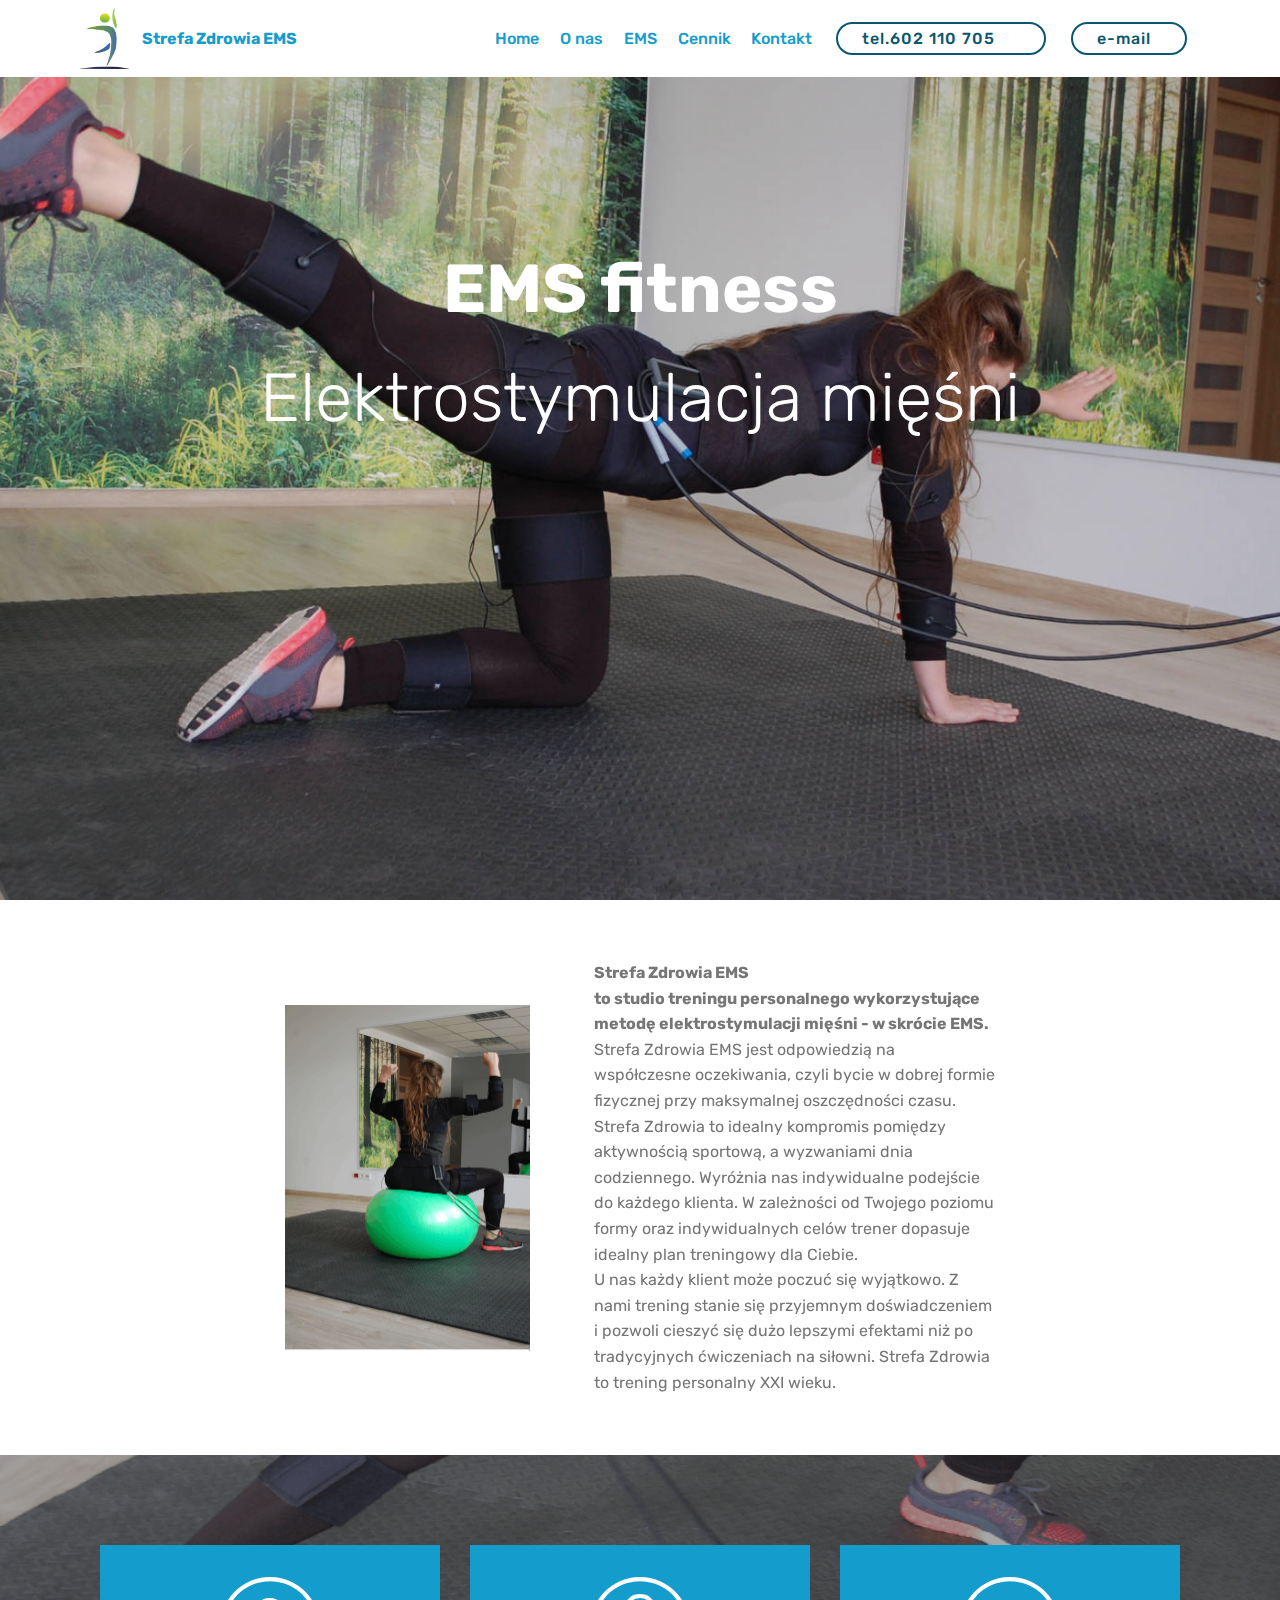
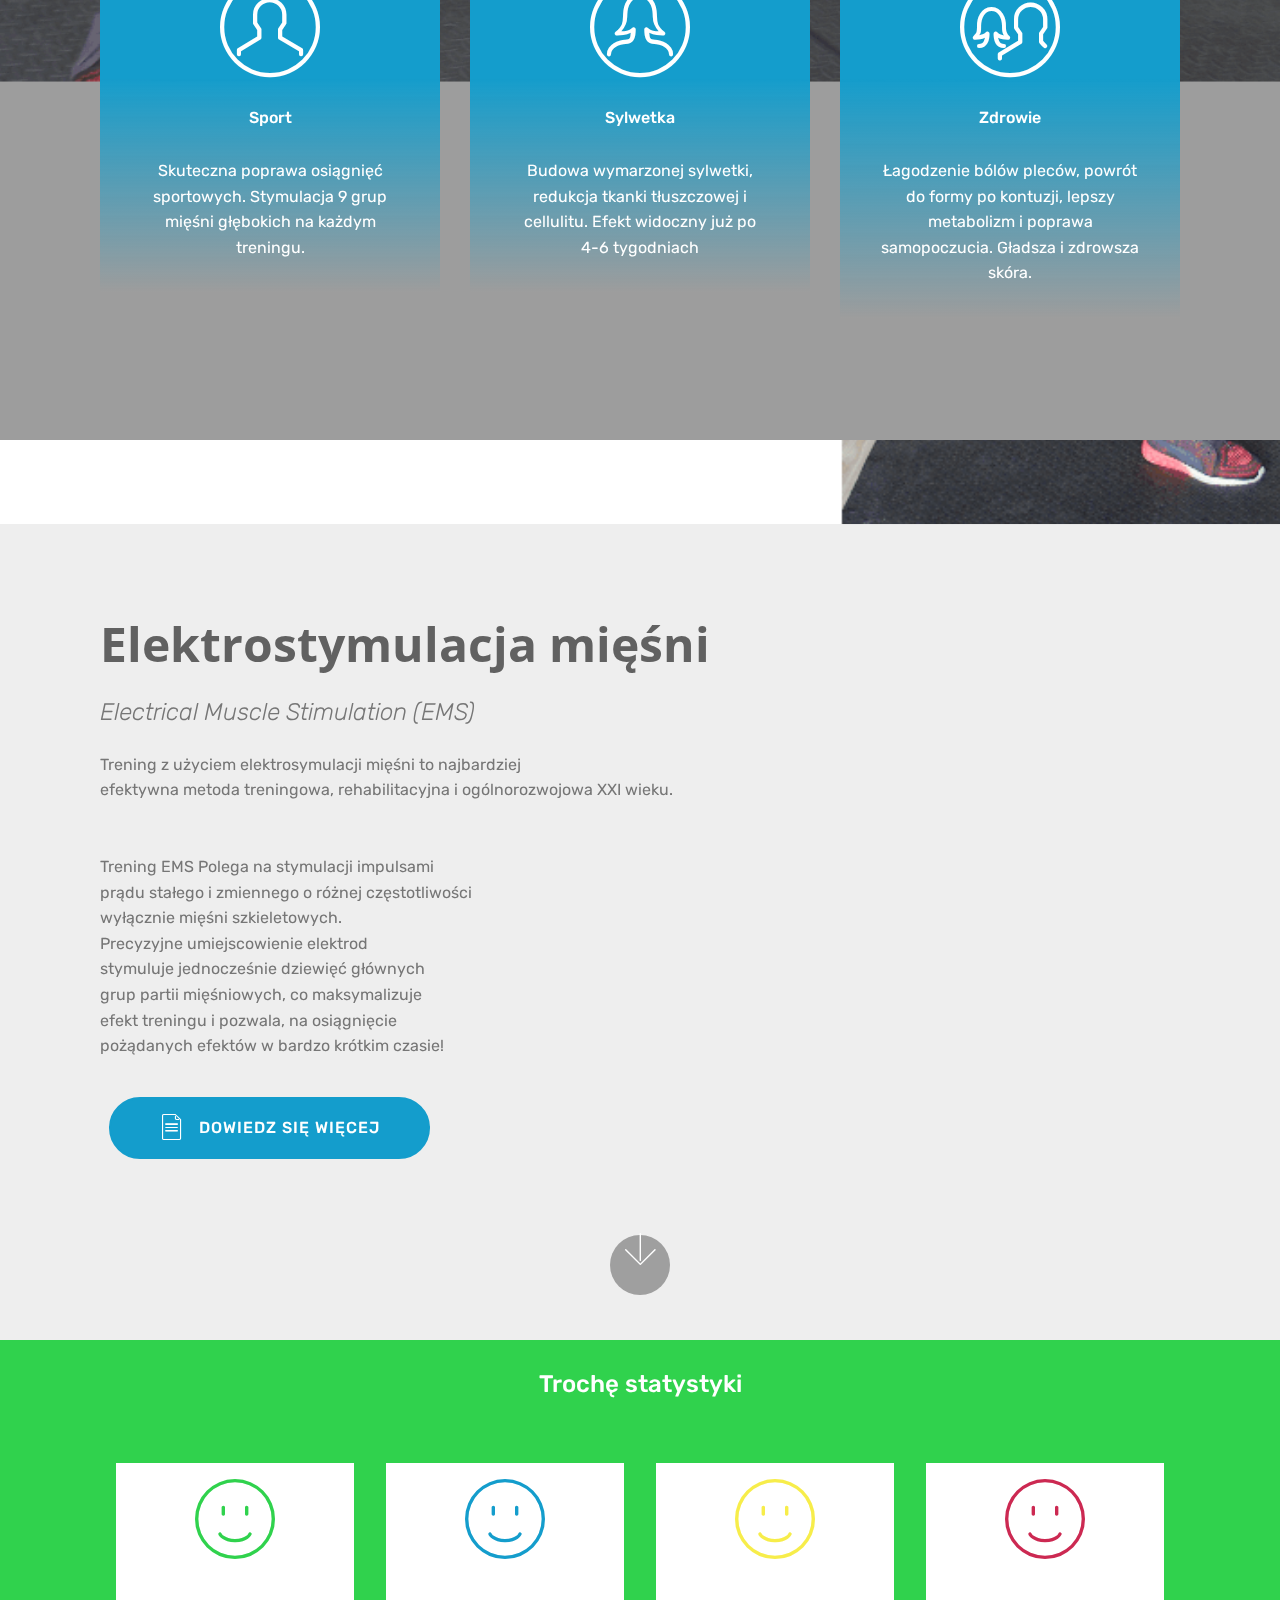
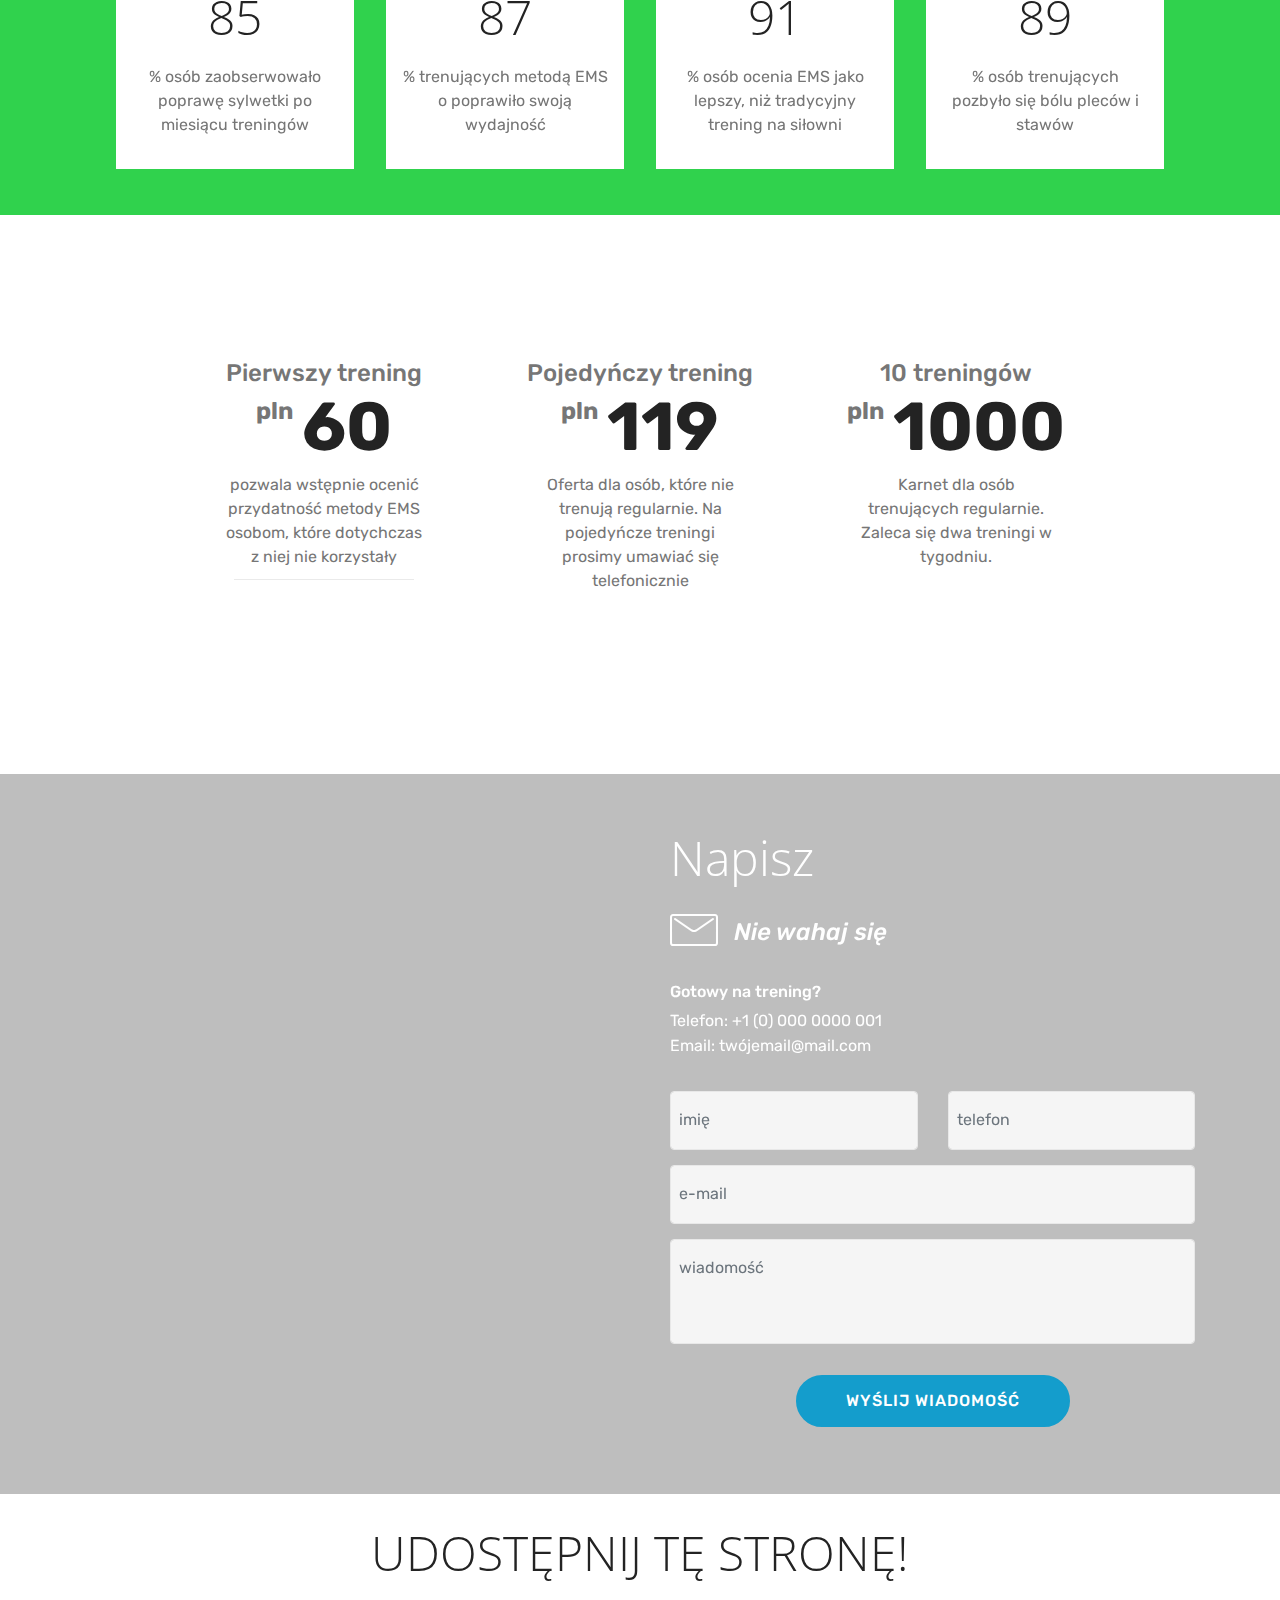
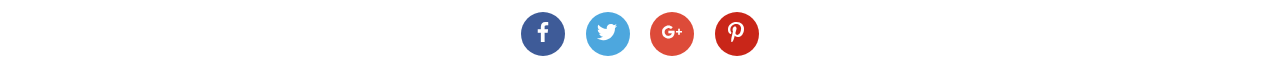
==== index.html @ 44c77e44 "create github pages" ====
<!DOCTYPE html>
<html >
<head>
  <!-- Site made with Mobirise Website Builder v4.7.2, https://mobirise.com -->
  <meta charset="UTF-8">
  <meta http-equiv="X-UA-Compatible" content="IE=edge">
  <meta name="generator" content="Mobirise v4.7.2, mobirise.com">
  <meta name="viewport" content="width=device-width, initial-scale=1, minimum-scale=1">
  <link rel="shortcut icon" href="assets/images/beznazwy-1-162x201.png" type="image/x-icon">
  <meta name="description" content="">
  <title>Home</title>
  <link rel="stylesheet" href="assets/web/assets/mobirise-icons/mobirise-icons.css">
  <link rel="stylesheet" href="assets/tether/tether.min.css">
  <link rel="stylesheet" href="assets/bootstrap/css/bootstrap.min.css">
  <link rel="stylesheet" href="assets/bootstrap/css/bootstrap-grid.min.css">
  <link rel="stylesheet" href="assets/bootstrap/css/bootstrap-reboot.min.css">
  <link rel="stylesheet" href="assets/dropdown/css/style.css">
  <link rel="stylesheet" href="assets/socicon/css/styles.css">
  <link rel="stylesheet" href="assets/theme/css/style.css">
  <link rel="stylesheet" href="assets/mobirise/css/mbr-additional.css" type="text/css">
  
  
  
</head>
<body>
  <section class="menu cid-qPdyrYSNtl" once="menu" id="menu1-e">

    

    <nav class="navbar navbar-expand beta-menu navbar-dropdown align-items-center navbar-fixed-top navbar-toggleable-sm">
        <button class="navbar-toggler navbar-toggler-right" type="button" data-toggle="collapse" data-target="#navbarSupportedContent" aria-controls="navbarSupportedContent" aria-expanded="false" aria-label="Toggle navigation">
            <div class="hamburger">
                <span></span>
                <span></span>
                <span></span>
                <span></span>
            </div>
        </button>
        <div class="menu-logo">
            <div class="navbar-brand">
                <span class="navbar-logo">
                    <a href="#top">
                         <img src="assets/images/beznazwy-1-162x201.png" alt="Mobirise" title="" style="height: 3.8rem;">
                    </a>
                </span>
                <span class="navbar-caption-wrap"><a class="navbar-caption text-primary display-4" href="#top">
                        Strefa Zdrowia EMS</a></span>
            </div>
        </div>
        <div class="collapse navbar-collapse" id="navbarSupportedContent">
            <ul class="navbar-nav nav-dropdown" data-app-modern-menu="true"><li class="nav-item">
                    <a class="nav-link link text-primary display-4" href="#top">Home</a>
                </li>
                <li class="nav-item">
                    <a class="nav-link link text-primary display-4" href="index.html#content6-h">
                        
                        O nas
                    </a>
                </li><li class="nav-item"><a class="nav-link link text-primary display-4" href="index.html#header9-n">
                        
                        EMS</a></li><li class="nav-item"><a class="nav-link link text-primary display-4" href="index.html#pricing-tables1-p">
                        
                        Cennik</a></li><li class="nav-item"><a class="nav-link link text-primary display-4" href="index.html#form4-r">
                        
                        Kontakt</a></li></ul>
            <div class="navbar-buttons mbr-section-btn"><a class="btn btn-sm btn-primary-outline display-4" href="https://mobirise.com">
                    
                    tel.602 110 705 &nbsp; &nbsp;&nbsp;</a> <a class="btn btn-sm btn-primary-outline display-4" href="https://mobirise.com">e-mail &nbsp;</a></div>
        </div>
    </nav>
</section>

<section class="engine"><a href="https://mobirise.me/d">website maker</a></section><section class="header1 cid-qPiwJQ7l37 mbr-fullscreen mbr-parallax-background" id="header1-j">

    

    <div class="mbr-overlay" style="opacity: 0.1; background-color: rgb(35, 35, 35);">
    </div>

    <div class="container">
        <div class="row justify-content-md-center">
            <div class="mbr-white col-md-10">
                <h1 class="mbr-section-title align-center mbr-bold pb-3 mbr-fonts-style display-1">
                    EMS fitness</h1>
                <h3 class="mbr-section-subtitle align-center mbr-light pb-3 mbr-fonts-style display-1">
                    Elektrostymulacja mięśni</h3>
                <p class="mbr-text align-center pb-3 mbr-fonts-style display-5"><br><br><br><br></p>
                
            </div>
        </div>
    </div>

</section>

<section class="mbr-section content6 cid-qPiuT7Hemc" id="content6-h">
    
     
    
    <div class="container">
        <div class="media-container-row">
            <div class="col-12 col-md-8">
                <div class="media-container-row">
                    <div class="mbr-figure" style="width: 70%;">
                      <img src="assets/images/1-490x693.png" alt="Mobirise" title="">  
                    </div>
                    <div class="media-content">
                        <div class="mbr-section-text">
                            <p class="mbr-text mb-0 mbr-fonts-style display-7"><strong>Strefa Zdrowia EMS<br>to studio treningu personalnego wykorzystujące metodę elektrostymulacji mięśni - w skrócie EMS.</strong><br>Strefa Zdrowia EMS jest odpowiedzią na współczesne oczekiwania, czyli bycie w dobrej formie fizycznej przy maksymalnej oszczędności czasu. Strefa Zdrowia to idealny kompromis pomiędzy aktywnością sportową, a wyzwaniami dnia codziennego. Wyróżnia nas indywidualne podejście do każdego klienta. W zależności od Twojego poziomu formy oraz indywidualnych celów trener dopasuje idealny plan treningowy dla Ciebie. 
<br>U nas każdy klient może poczuć się wyjątkowo. Z nami trening stanie się przyjemnym doświadczeniem i pozwoli cieszyć się dużo lepszymi efektami niż po tradycyjnych ćwiczeniach na siłowni. Strefa Zdrowia to trening personalny XXI wieku.</p>
                        </div>
                    </div>
                </div>
            </div>
        </div>
    </div>
</section>

<section class="features8 cid-qPivqmfVjb mbr-parallax-background" id="features8-i">

    

    <div class="mbr-overlay" style="opacity: 0.4; background-color: rgb(35, 35, 35);">
    </div>

    <div class="container">
        <div class="media-container-row">

            <div class="card  col-12 col-md-6 col-lg-4">
                <div class="card-img">
                    <span class="mbr-iconfont mbri-user" style="color: rgb(255, 255, 255);"></span>
                </div>
                <div class="card-box align-center">
                    <h4 class="card-title mbr-fonts-style display-7">Sport</h4>
                    <p class="mbr-text mbr-fonts-style display-7">
                       Skuteczna poprawa osiągnięć sportowych. Stymulacja 9 grup mięśni głębokich na każdym treningu.
                    </p>
                    
                </div>
            </div>

            <div class="card  col-12 col-md-6 col-lg-4">
                <div class="card-img">
                    <span class="mbr-iconfont mbri-user2" style="color: rgb(255, 255, 255);"></span>
                </div>
                <div class="card-box align-center">
                    <h4 class="card-title mbr-fonts-style display-7">
                        Sylwetka</h4>
                    <p class="mbr-text mbr-fonts-style display-7">Budowa wymarzonej sylwetki, redukcja tkanki tłuszczowej i cellulitu. Efekt widoczny już po 
<br>4-6 tygodniach</p>
                    
                </div>
            </div>

            <div class="card  col-12 col-md-6 col-lg-4">
                <div class="card-img">
                    <span class="mbr-iconfont mbri-users" style="color: rgb(255, 255, 255);"></span>
                </div>
                <div class="card-box align-center">
                    <h4 class="card-title mbr-fonts-style display-7">
                        Zdrowie</h4>
                    <p class="mbr-text mbr-fonts-style display-7">
                       Łagodzenie bólów pleców, powrót do formy po kontuzji, lepszy metabolizm i poprawa samopoczucia. Gładsza i zdrowsza skóra.
                    </p>
                    
                </div>
            </div>

            
        </div>
    </div>
</section>

<section class="header9 cid-qPiAeSDnoP mbr-fullscreen mbr-parallax-background" id="header9-n">

    

    

    <div class="container">
        <div class="media-container-column mbr-white col-md-8">
            <h1 class="mbr-section-title align-left mbr-bold pb-3 mbr-fonts-style display-2">Elektrostymulacja mięśni&nbsp;</h1>
            <h3 class="mbr-section-subtitle align-left mbr-light pb-3 mbr-fonts-style display-5">Electrical Muscle Stimulation (EMS)</h3>
            <p class="mbr-text align-left pb-3 mbr-fonts-style display-7">Trening z użyciem elektrosymulacji mięśni to najbardziej 
<br>efektywna metoda treningowa, rehabilitacyjna i ogólnorozwojowa XXI wieku. 
<br>
<br>
<br>Trening EMS Polega na stymulacji impulsami 
<br>prądu stałego i zmiennego o różnej częstotliwości 
<br>wyłącznie mięśni szkieletowych. 
<br>Precyzyjne umiejscowienie elektrod 
<br>stymuluje jednocześnie dziewięć głównych 
<br>grup partii mięśniowych, co maksymalizuje 
<br>efekt treningu i pozwala, na osiągnięcie 
<br>pożądanych efektów w bardzo krótkim czasie!</p>
            <div class="mbr-section-btn align-left"><a class="btn btn-md btn-primary display-4" href="page1.html"><span class="mbri-file mbr-iconfont mbr-iconfont-btn" style="color: rgb(255, 255, 255);"></span>DOWIEDZ SIĘ WIĘCEJ</a></div>
        </div>
    </div>

    <div class="mbr-arrow hidden-sm-down" aria-hidden="true">
        <a href="#next">
            <i class="mbri-down mbr-iconfont"></i>
        </a>
    </div>
</section>

<section class="counters1 counters cid-qPiB8oBHav" id="counters1-o">

    

    

    <div class="container">
        <h2 class="mbr-section-title pb-3 align-center mbr-fonts-style display-5">
            Trochę statystyki</h2>
        <h3 class="mbr-section-subtitle mbr-fonts-style display-5"></h3>

        <div class="container pt-4 mt-2">
            <div class="media-container-row">
                <div class="card p-3 align-center col-12 col-md-6 col-lg-3">
                    <div class="panel-item p-3">
                        <div class="card-img pb-3">
                            <span class="mbr-iconfont mbri-smile-face" style="color: rgb(48, 210, 77);"></span>
                        </div>

                        <div class="card-text">
                            <h3 class="count pt-3 pb-3 mbr-fonts-style display-2">
                                  85</h3>
                            <h4 class="mbr-content-title mbr-bold mbr-fonts-style display-7"></h4>
                            <p class="mbr-content-text mbr-fonts-style display-7">% osób zaobserwowało poprawę sylwetki po miesiącu treningów</p>
                        </div>
                    </div>
                </div>


                <div class="card p-3 align-center col-12 col-md-6 col-lg-3">
                    <div class="panel-item p-3">
                        <div class="card-img pb-3">
                            <span class="mbr-iconfont mbri-smile-face" style="color: rgb(20, 157, 204);"></span>
                        </div>
                        <div class="card-text">
                            <h3 class="count pt-3 pb-3 mbr-fonts-style display-2">
                                  87</h3>
                            <h4 class="mbr-content-title mbr-bold mbr-fonts-style display-7"></h4>
                            <p class="mbr-content-text mbr-fonts-style display-7">
                                    % trenujących metodą EMS o poprawiło swoją wydajność
                            </p>
                        </div>
                    </div>
                </div>

                <div class="card p-3 align-center col-12 col-md-6 col-lg-3">
                    <div class="panel-item p-3">
                        <div class="card-img pb-3">
                            <span class="mbr-iconfont mbri-smile-face" style="color: rgb(247, 237, 74);"></span>
                        </div>
                        <div class="card-text">
                            <h3 class="count pt-3 pb-3 mbr-fonts-style display-2">
                                  91</h3>
                            <h4 class="mbr-content-title mbr-bold mbr-fonts-style display-7"></h4>
                            <p class="mbr-content-text mbr-fonts-style display-7">
                                    % osób ocenia EMS jako lepszy, niż tradycyjny trening na siłowni 
                            </p>
                        </div>
                    </div>
                </div>


                <div class="card p-3 align-center col-12 col-md-6 col-lg-3">
                    <div class="panel-item p-3">
                        <div class="card-img pb-3">
                            <span class="mbr-iconfont mbri-smile-face" style="color: rgb(204, 41, 82);"></span>
                        </div>

                        <div class="card-texts">
                             <h3 class="count pt-3 pb-3 mbr-fonts-style display-2">
                                  89</h3>
                            <h4 class="mbr-content-title mbr-bold mbr-fonts-style display-7"></h4>
                            <p class="mbr-content-text mbr-fonts-style display-7">
                                    % osób trenujących pozbyło się bólu pleców i stawów</p>
                        </div>
                    </div>
                </div>
            </div>
        </div>
   </div>
</section>

<section class="cid-qPiCvN4Y1W" id="pricing-tables1-p">

    

    
    <div class="container">
        <div class="media-container-row">

            <div class="plan col-12 mx-2 my-2 justify-content-center col-lg-4">
                <div class="plan-header text-center pt-5">
                    <h3 class="plan-title mbr-fonts-style display-5">Pierwszy trening</h3>
                    <div class="plan-price">
                        <span class="price-value mbr-fonts-style display-5">pln&nbsp;</span>
                        <span class="price-figure mbr-fonts-style display-1">60</span>
                        <small class="price-term mbr-fonts-style display-7"></small>
                    </div>
                </div>
                <div class="plan-body pb-5">
                    <div class="plan-list align-center">
                        <ul class="list-group list-group-flush mbr-fonts-style display-7">
                            <li class="list-group-item">
                                pozwala wstępnie ocenić przydatność metody EMS osobom, które dotychczas z niej nie korzystały</li>
                            <li class="list-group-item"><br></li>
                        </ul>
                    </div>
                    
                </div>
            </div>

            <div class="plan col-12 mx-2 my-2 justify-content-center col-lg-4">
                <div class="plan-header text-center pt-5">
                    <h3 class="plan-title mbr-fonts-style display-5">Pojedyńczy trening</h3>
                    <div class="plan-price">
                        <span class="price-value mbr-fonts-style display-5">pln&nbsp;</span>
                        <span class="price-figure mbr-fonts-style display-1">119</span>
                        <small class="price-term mbr-fonts-style display-7"></small>
                    </div>
                </div>
                <div class="plan-body pb-5">
                    <div class="plan-list align-center">
                        <ul class="list-group list-group-flush mbr-fonts-style display-7">
                            <li class="list-group-item">
                                Oferta dla osób, które nie trenują regularnie. Na pojedyńcze treningi prosimy umawiać się telefonicznie</li>
                        </ul>
                    </div>
                    
                </div>
            </div>

            <div class="plan col-12 mx-2 my-2 justify-content-center col-lg-4">
                <div class="plan-header text-center pt-5">
                    <h3 class="plan-title mbr-fonts-style display-5">10 treningów</h3>
                    <div class="plan-price">
                        <span class="price-value mbr-fonts-style display-5">pln&nbsp;</span>
                        <span class="price-figure mbr-fonts-style display-1">1000</span>
                        <small class="price-term mbr-fonts-style display-7"></small>
                    </div>
                </div>
                <div class="plan-body pb-5">
                    <div class="plan-list align-center">
                        <ul class="list-group list-group-flush mbr-fonts-style display-7">
                            <li class="list-group-item">
                                Karnet dla osób trenujących regularnie. Zaleca się dwa treningi w tygodniu.</li>
                        </ul>
                    </div>
                    
                </div>
            </div>

            
        </div>
    </div>
</section>

<section class="mbr-section form4 cid-qPiDd2Zghp mbr-parallax-background" id="form4-r">

    

    <div class="mbr-overlay" style="opacity: 0.2; background-color: rgb(0, 0, 0);">
    </div>
    <div class="container">
        <div class="row">
            <div class="col-md-6">
                <div class="google-map"><iframe frameborder="0" style="border:0" src="https://www.google.com/maps/embed/v1/place?key=AIzaSyA0Dx_boXQiwvdz8sJHoYeZNVTdoWONYkU&amp;q=place_id:ChIJhzOLxHk1GkcRm9G5bVF-0JI" allowfullscreen=""></iframe></div>
            </div>
            <div class="col-md-6">
                <h2 class="pb-3 align-left mbr-fonts-style display-2">
                    Napisz
                </h2>
                <div>
                    <div class="icon-block pb-3">
                        <span class="icon-block__icon">
                            <span class="mbr-iconfont mbri-letter" style="color: rgb(255, 255, 255);"></span>
                        </span>
                        <h4 class="icon-block__title align-left mbr-fonts-style display-5">
                            Nie wahaj się
                        </h4>
                    </div>
                    <div class="icon-contacts pb-3">
                        <h5 class="align-left mbr-fonts-style display-7">
                            Gotowy na trening?
                        </h5>
                        <p class="mbr-text align-left mbr-fonts-style display-7">
                            Telefon: +1 (0) 000 0000 001 <br>
                            Email: twójemail@mail.com
                        </p>
                    </div>
                </div>
                <div data-form-type="formoid">
                    <div data-form-alert="" hidden="">Dziękujemy za wypełnienie formularza!</div>
                    <form class="block mbr-form" action="https://mobirise.com/" method="post" data-form-title="Mobirise Form"><input type="hidden" name="email" data-form-email="true" value="FmZIQyjAZU8/jPmITlSPriouIQB/UPDC+JQEeyALdC8FbQzymZVGkYjZFzd27DFmsrwXzusBrx6XBWl1ooMbqgFNev85kNiHaRVYmDy7/S83740khdxY9NdWJVYTc/Wq" data-form-field="Email">
                        <div class="row">
                            <div class="col-md-6 multi-horizontal" data-for="name">
                                <input type="text" class="form-control input" name="name" data-form-field="Name" placeholder="imię" required="" id="name-form4-r">
                            </div>
                            <div class="col-md-6 multi-horizontal" data-for="phone">
                                <input type="text" class="form-control input" name="phone" data-form-field="Phone" placeholder="telefon" required="" id="phone-form4-r">
                            </div>
                            <div class="col-md-12" data-for="email">
                                <input type="text" class="form-control input" name="email" data-form-field="Email" placeholder="e-mail" required="" id="email-form4-r">
                            </div>
                            <div class="col-md-12" data-for="message">
                                <textarea class="form-control input" name="message" rows="3" data-form-field="Message" placeholder="wiadomość" style="resize:none" id="message-form4-r"></textarea>
                            </div>
                            <div class="input-group-btn col-md-12" style="margin-top: 10px;">
                                <button href="" type="submit" class="btn btn-primary btn-form display-4">WYŚLIJ WIADOMOŚĆ</button>
                            </div>
                        </div>
                    </form>
                </div>
            </div>
        </div>
    </div>
</section>

<section class="cid-qPFDUa0kI3" id="social-buttons3-10">
    
    

    

    <div class="container">
        <div class="media-container-row">
            <div class="col-md-8 align-center">
                <h2 class="pb-3 mbr-section-title mbr-fonts-style display-2">
                    UDOSTĘPNIJ TĘ STRONĘ!
                </h2>
                <div>
                    <div class="mbr-social-likes">
                        <span class="btn btn-social socicon-bg-facebook facebook mx-2" title="Udostępnij łącze na Facebooku">
                            <i class="socicon socicon-facebook"></i>
                        </span>
                        <span class="btn btn-social twitter socicon-bg-twitter mx-2" title="Udostępnij łącze na Twitterze">
                            <i class="socicon socicon-twitter"></i>
                        </span>
                        <span class="btn btn-social plusone socicon-bg-googleplus mx-2" title="Udostępnij łącze na Google+">
                            <i class="socicon socicon-googleplus"></i>
                        </span>
                        
                        
                        <span class="btn btn-social pinterest socicon-bg-pinterest mx-2" title="Udostępnij łącze na Pinterest">
                            <i class="socicon socicon-pinterest"></i>
                        </span>
                        
                    </div>
                </div>
            </div>
        </div>
    </div>
</section>


  <script src="assets/web/assets/jquery/jquery.min.js"></script>
  <script src="assets/popper/popper.min.js"></script>
  <script src="assets/tether/tether.min.js"></script>
  <script src="assets/bootstrap/js/bootstrap.min.js"></script>
  <script src="assets/smoothscroll/smooth-scroll.js"></script>
  <script src="assets/dropdown/js/script.min.js"></script>
  <script src="assets/touchswipe/jquery.touch-swipe.min.js"></script>
  <script src="assets/parallax/jarallax.min.js"></script>
  <script src="assets/viewportchecker/jquery.viewportchecker.js"></script>
  <script src="assets/sociallikes/social-likes.js"></script>
  <script src="assets/theme/js/script.js"></script>
  <script src="assets/formoid/formoid.min.js"></script>
  
  
</body>
</html>
---- assets/web/assets/mobirise-icons/mobirise-icons.css ----
@font-face {
  font-family: 'MobiriseIcons';
  src:  url('mobirise-icons.eot?spat4u');
  src:  url('mobirise-icons.eot?spat4u#iefix') format('embedded-opentype'),
    url('mobirise-icons.ttf?spat4u') format('truetype'),
    url('mobirise-icons.woff?spat4u') format('woff'),
    url('mobirise-icons.svg?spat4u#MobiriseIcons') format('svg');
  font-weight: normal;
  font-style: normal;
}

[class^="mbri-"], [class*=" mbri-"] {
  /* use !important to prevent issues with browser extensions that change fonts */
  font-family: MobiriseIcons !important;
  speak: none;
  font-style: normal;
  font-weight: normal;
  font-variant: normal;
  text-transform: none;
  line-height: 1;

  /* Better Font Rendering =========== */
  -webkit-font-smoothing: antialiased;
  -moz-osx-font-smoothing: grayscale;
}

.mbri-add-submenu:before {
  content: "\e900";
}
.mbri-alert:before {
  content: "\e901";
}
.mbri-align-center:before {
  content: "\e902";
}
.mbri-align-justify:before {
  content: "\e903";
}
.mbri-align-left:before {
  content: "\e904";
}
.mbri-align-right:before {
  content: "\e905";
}
.mbri-android:before {
  content: "\e906";
}
.mbri-apple:before {
  content: "\e907";
}
.mbri-arrow-down:before {
  content: "\e908";
}
.mbri-arrow-next:before {
  content: "\e909";
}
.mbri-arrow-prev:before {
  content: "\e90a";
}
.mbri-arrow-up:before {
  content: "\e90b";
}
.mbri-bold:before {
  content: "\e90c";
}
.mbri-bookmark:before {
  content: "\e90d";
}
.mbri-bootstrap:before {
  content: "\e90e";
}
.mbri-briefcase:before {
  content: "\e90f";
}
.mbri-browse:before {
  content: "\e910";
}
.mbri-bulleted-list:before {
  content: "\e911";
}
.mbri-calendar:before {
  content: "\e912";
}
.mbri-camera:before {
  content: "\e913";
}
.mbri-cart-add:before {
  content: "\e914";
}
.mbri-cart-full:before {
  content: "\e915";
}
.mbri-cash:before {
  content: "\e916";
}
.mbri-change-style:before {
  content: "\e917";
}
.mbri-chat:before {
  content: "\e918";
}
.mbri-clock:before {
  content: "\e919";
}
.mbri-close:before {
  content: "\e91a";
}
.mbri-cloud:before {
  content: "\e91b";
}
.mbri-code:before {
  content: "\e91c";
}
.mbri-contact-form:before {
  content: "\e91d";
}
.mbri-credit-card:before {
  content: "\e91e";
}
.mbri-cursor-click:before {
  content: "\e91f";
}
.mbri-cust-feedback:before {
  content: "\e920";
}
.mbri-database:before {
  content: "\e921";
}
.mbri-delivery:before {
  content: "\e922";
}
.mbri-desktop:before {
  content: "\e923";
}
.mbri-devices:before {
  content: "\e924";
}
.mbri-down:before {
  content: "\e925";
}
.mbri-download:before {
  content: "\e989";
}
.mbri-drag-n-drop:before {
  content: "\e927";
}
.mbri-drag-n-drop2:before {
  content: "\e928";
}
.mbri-edit:before {
  content: "\e929";
}
.mbri-edit2:before {
  content: "\e92a";
}
.mbri-error:before {
  content: "\e92b";
}
.mbri-extension:before {
  content: "\e92c";
}
.mbri-features:before {
  content: "\e92d";
}
.mbri-file:before {
  content: "\e92e";
}
.mbri-flag:before {
  content: "\e92f";
}
.mbri-folder:before {
  content: "\e930";
}
.mbri-gift:before {
  content: "\e931";
}
.mbri-github:before {
  content: "\e932";
}
.mbri-globe:before {
  content: "\e933";
}
.mbri-globe-2:before {
  content: "\e934";
}
.mbri-growing-chart:before {
  content: "\e935";
}
.mbri-hearth:before {
  content: "\e936";
}
.mbri-help:before {
  content: "\e937";
}
.mbri-home:before {
  content: "\e938";
}
.mbri-hot-cup:before {
  content: "\e939";
}
.mbri-idea:before {
  content: "\e93a";
}
.mbri-image-gallery:before {
  content: "\e93b";
}
.mbri-image-slider:before {
  content: "\e93c";
}
.mbri-info:before {
  content: "\e93d";
}
.mbri-italic:before {
  content: "\e93e";
}
.mbri-key:before {
  content: "\e93f";
}
.mbri-laptop:before {
  content: "\e940";
}
.mbri-layers:before {
  content: "\e941";
}
.mbri-left-right:before {
  content: "\e942";
}
.mbri-left:before {
  content: "\e943";
}
.mbri-letter:before {
  content: "\e944";
}
.mbri-like:before {
  content: "\e945";
}
.mbri-link:before {
  content: "\e946";
}
.mbri-lock:before {
  content: "\e947";
}
.mbri-login:before {
  content: "\e948";
}
.mbri-logout:before {
  content: "\e949";
}
.mbri-magic-stick:before {
  content: "\e94a";
}
.mbri-map-pin:before {
  content: "\e94b";
}
.mbri-menu:before {
  content: "\e94c";
}
.mbri-mobile:before {
  content: "\e94d";
}
.mbri-mobile2:before {
  content: "\e94e";
}
.mbri-mobirise:before {
  content: "\e94f";
}
.mbri-more-horizontal:before {
  content: "\e950";
}
.mbri-more-vertical:before {
  content: "\e951";
}
.mbri-music:before {
  content: "\e952";
}
.mbri-new-file:before {
  content: "\e953";
}
.mbri-numbered-list:before {
  content: "\e954";
}
.mbri-opened-folder:before {
  content: "\e955";
}
.mbri-pages:before {
  content: "\e956";
}
.mbri-paper-plane:before {
  content: "\e957";
}
.mbri-paperclip:before {
  content: "\e958";
}
.mbri-photo:before {
  content: "\e959";
}
.mbri-photos:before {
  content: "\e95a";
}
.mbri-pin:before {
  content: "\e95b";
}
.mbri-play:before {
  content: "\e95c";
}
.mbri-plus:before {
  content: "\e95d";
}
.mbri-preview:before {
  content: "\e95e";
}
.mbri-print:before {
  content: "\e95f";
}
.mbri-protect:before {
  content: "\e960";
}
.mbri-question:before {
  content: "\e961";
}
.mbri-quote-left:before {
  content: "\e962";
}
.mbri-quote-right:before {
  content: "\e963";
}
.mbri-refresh:before {
  content: "\e964";
}
.mbri-responsive:before {
  content: "\e965";
}
.mbri-right:before {
  content: "\e966";
}
.mbri-rocket:before {
  content: "\e967";
}
.mbri-sad-face:before {
  content: "\e968";
}
.mbri-sale:before {
  content: "\e969";
}
.mbri-save:before {
  content: "\e96a";
}
.mbri-search:before {
  content: "\e96b";
}
.mbri-setting:before {
  content: "\e96c";
}
.mbri-setting2:before {
  content: "\e96d";
}
.mbri-setting3:before {
  content: "\e96e";
}
.mbri-share:before {
  content: "\e96f";
}
.mbri-shopping-bag:before {
  content: "\e970";
}
.mbri-shopping-basket:before {
  content: "\e971";
}
.mbri-shopping-cart:before {
  content: "\e972";
}
.mbri-sites:before {
  content: "\e973";
}
.mbri-smile-face:before {
  content: "\e974";
}
.mbri-speed:before {
  content: "\e975";
}
.mbri-star:before {
  content: "\e976";
}
.mbri-success:before {
  content: "\e977";
}
.mbri-sun:before {
  content: "\e978";
}
.mbri-sun2:before {
  content: "\e979";
}
.mbri-tablet:before {
  content: "\e97a";
}
.mbri-tablet-vertical:before {
  content: "\e97b";
}
.mbri-target:before {
  content: "\e97c";
}
.mbri-timer:before {
  content: "\e97d";
}
.mbri-to-ftp:before {
  content: "\e97e";
}
.mbri-to-local-drive:before {
  content: "\e97f";
}
.mbri-touch-swipe:before {
  content: "\e980";
}
.mbri-touch:before {
  content: "\e981";
}
.mbri-trash:before {
  content: "\e982";
}
.mbri-underline:before {
  content: "\e983";
}
.mbri-unlink:before {
  content: "\e984";
}
.mbri-unlock:before {
  content: "\e985";
}
.mbri-up-down:before {
  content: "\e986";
}
.mbri-up:before {
  content: "\e987";
}
.mbri-update:before {
  content: "\e988";
}
.mbri-upload:before {
 content: "\e926"; 
}
.mbri-user:before {
  content: "\e98a";
}
.mbri-user2:before {
  content: "\e98b";
}
.mbri-users:before {
  content: "\e98c";
}
.mbri-video:before {
  content: "\e98d";
}
.mbri-video-play:before {
  content: "\e98e";
}
.mbri-watch:before {
  content: "\e98f";
}
.mbri-website-theme:before {
  content: "\e990";
}
.mbri-wifi:before {
  content: "\e991";
}
.mbri-windows:before {
  content: "\e992";
}
.mbri-zoom-out:before {
  content: "\e993";
}
.mbri-redo:before {
  content: "\e994";
}
.mbri-undo:before {
  content: "\e995";
}
---- assets/dropdown/css/style.css ----
.navbar-dropdown {
  left: 0;
  padding: 0;
  position: absolute;
  right: 0;
  top: 0;
  transition: all 0.45s ease;
  z-index: 1030;
  background: #282828; }
  .navbar-dropdown .navbar-logo {
    margin-right: 0.8rem;
    transition: margin 0.3s ease-in-out;
    vertical-align: middle; }
    .navbar-dropdown .navbar-logo img {
      height: 3.125rem;
      transition: all 0.3s ease-in-out; }
    .navbar-dropdown .navbar-logo.mbr-iconfont {
      font-size: 3.125rem;
      line-height: 3.125rem; }
  .navbar-dropdown .navbar-caption {
    font-weight: 700;
    white-space: normal;
    vertical-align: -4px;
    line-height: 3.125rem !important; }
    .navbar-dropdown .navbar-caption, .navbar-dropdown .navbar-caption:hover {
      color: inherit;
      text-decoration: none; }
  .navbar-dropdown .mbr-iconfont + .navbar-caption {
    vertical-align: -1px; }
  .navbar-dropdown.navbar-fixed-top {
    position: fixed; }
  .navbar-dropdown .navbar-brand span {
    vertical-align: -4px; }
  .navbar-dropdown.bg-color.transparent {
    background: none; }
  .navbar-dropdown.navbar-short .navbar-brand {
    padding: 0.625rem 0; }
    .navbar-dropdown.navbar-short .navbar-brand span {
      vertical-align: -1px; }
  .navbar-dropdown.navbar-short .navbar-caption {
    line-height: 2.375rem !important;
    vertical-align: -2px; }
  .navbar-dropdown.navbar-short .navbar-logo {
    margin-right: 0.5rem; }
    .navbar-dropdown.navbar-short .navbar-logo img {
      height: 2.375rem; }
    .navbar-dropdown.navbar-short .navbar-logo.mbr-iconfont {
      font-size: 2.375rem;
      line-height: 2.375rem; }
  .navbar-dropdown.navbar-short .mbr-table-cell {
    height: 3.625rem; }
  .navbar-dropdown .navbar-close {
    left: 0.6875rem;
    position: fixed;
    top: 0.75rem;
    z-index: 1000; }
  .navbar-dropdown .hamburger-icon {
    content: "";
    display: inline-block;
    vertical-align: middle;
    width: 16px;
    -webkit-box-shadow: 0 -6px 0 1px #282828,0 0 0 1px #282828,0 6px 0 1px #282828;
    -moz-box-shadow: 0 -6px 0 1px #282828,0 0 0 1px #282828,0 6px 0 1px #282828;
    box-shadow: 0 -6px 0 1px #282828,0 0 0 1px #282828,0 6px 0 1px #282828; }

.dropdown-menu .dropdown-toggle[data-toggle="dropdown-submenu"]::after {
  border-bottom: 0.35em solid transparent;
  border-left: 0.35em solid;
  border-right: 0;
  border-top: 0.35em solid transparent;
  margin-left: 0.3rem; }

.dropdown-menu .dropdown-item:focus {
  outline: 0; }

.nav-dropdown {
  font-size: 0.75rem;
  font-weight: 500;
  height: auto !important; }
  .nav-dropdown .nav-btn {
    padding-left: 1rem; }
  .nav-dropdown .link {
    margin: .667em 1.667em;
    font-weight: 500;
    padding: 0;
    transition: color .2s ease-in-out; }
    .nav-dropdown .link.dropdown-toggle {
      margin-right: 2.583em; }
      .nav-dropdown .link.dropdown-toggle::after {
        margin-left: .25rem;
        border-top: 0.35em solid;
        border-right: 0.35em solid transparent;
        border-left: 0.35em solid transparent;
        border-bottom: 0; }
      .nav-dropdown .link.dropdown-toggle[aria-expanded="true"] {
        margin: 0;
        padding: 0.667em 3.263em  0.667em 1.667em; }
  .nav-dropdown .link::after,
  .nav-dropdown .dropdown-item::after {
    color: inherit; }
  .nav-dropdown .btn {
    font-size: 0.75rem;
    font-weight: 700;
    letter-spacing: 0;
    margin-bottom: 0;
    padding-left: 1.25rem;
    padding-right: 1.25rem; }
  .nav-dropdown .dropdown-menu {
    border-radius: 0;
    border: 0;
    left: 0;
    margin: 0;
    padding-bottom: 1.25rem;
    padding-top: 1.25rem;
    position: relative; }
  .nav-dropdown .dropdown-submenu {
    margin-left: 0.125rem;
    top: 0; }
  .nav-dropdown .dropdown-item {
    font-weight: 500;
    line-height: 2;
    padding: 0.3846em 4.615em 0.3846em 1.5385em;
    position: relative;
    transition: color .2s ease-in-out, background-color .2s ease-in-out; }
    .nav-dropdown .dropdown-item::after {
      margin-top: -0.3077em;
      position: absolute;
      right: 1.1538em;
      top: 50%; }
    .nav-dropdown .dropdown-item:focus, .nav-dropdown .dropdown-item:hover {
      background: none; }

@media (max-width: 767px) {
  .nav-dropdown.navbar-toggleable-sm {
    bottom: 0;
    display: none;
    left: 0;
    overflow-x: hidden;
    position: fixed;
    top: 0;
    transform: translateX(-100%);
    -ms-transform: translateX(-100%);
    -webkit-transform: translateX(-100%);
    width: 18.75rem;
    z-index: 999; } }
.nav-dropdown.navbar-toggleable-xl {
  bottom: 0;
  display: none;
  left: 0;
  overflow-x: hidden;
  position: fixed;
  top: 0;
  transform: translateX(-100%);
  -ms-transform: translateX(-100%);
  -webkit-transform: translateX(-100%);
  width: 18.75rem;
  z-index: 999; }

.nav-dropdown-sm {
  display: block !important;
  overflow-x: hidden;
  overflow: auto;
  padding-top: 3.875rem; }
  .nav-dropdown-sm::after {
    content: "";
    display: block;
    height: 3rem;
    width: 100%; }
  .nav-dropdown-sm.collapse.in ~ .navbar-close {
    display: block !important; }
  .nav-dropdown-sm.collapsing, .nav-dropdown-sm.collapse.in {
    transform: translateX(0);
    -ms-transform: translateX(0);
    -webkit-transform: translateX(0);
    transition: all 0.25s ease-out;
    -webkit-transition: all 0.25s ease-out;
    background: #282828; }
  .nav-dropdown-sm.collapsing[aria-expanded="false"] {
    transform: translateX(-100%);
    -ms-transform: translateX(-100%);
    -webkit-transform: translateX(-100%); }
  .nav-dropdown-sm .nav-item {
    display: block;
    margin-left: 0 !important;
    padding-left: 0; }
  .nav-dropdown-sm .link,
  .nav-dropdown-sm .dropdown-item {
    border-top: 1px dotted rgba(255, 255, 255, 0.1);
    font-size: 0.8125rem;
    line-height: 1.6;
    margin: 0 !important;
    padding: 0.875rem 2.4rem 0.875rem 1.5625rem !important;
    position: relative;
    white-space: normal; }
    .nav-dropdown-sm .link:focus, .nav-dropdown-sm .link:hover,
    .nav-dropdown-sm .dropdown-item:focus,
    .nav-dropdown-sm .dropdown-item:hover {
      background: rgba(0, 0, 0, 0.2) !important;
      color: #c0a375; }
  .nav-dropdown-sm .nav-btn {
    position: relative;
    padding: 1.5625rem 1.5625rem 0 1.5625rem; }
    .nav-dropdown-sm .nav-btn::before {
      border-top: 1px dotted rgba(255, 255, 255, 0.1);
      content: "";
      left: 0;
      position: absolute;
      top: 0;
      width: 100%; }
    .nav-dropdown-sm .nav-btn + .nav-btn {
      padding-top: 0.625rem; }
      .nav-dropdown-sm .nav-btn + .nav-btn::before {
        display: none; }
  .nav-dropdown-sm .btn {
    padding: 0.625rem 0; }
  .nav-dropdown-sm .dropdown-toggle[data-toggle="dropdown-submenu"]::after {
    margin-left: .25rem;
    border-top: 0.35em solid;
    border-right: 0.35em solid transparent;
    border-left: 0.35em solid transparent;
    border-bottom: 0; }
  .nav-dropdown-sm .dropdown-toggle[data-toggle="dropdown-submenu"][aria-expanded="true"]::after {
    border-top: 0;
    border-right: 0.35em solid transparent;
    border-left: 0.35em solid transparent;
    border-bottom: 0.35em solid; }
  .nav-dropdown-sm .dropdown-menu {
    margin: 0;
    padding: 0;
    position: relative;
    top: 0;
    left: 0;
    width: 100%;
    border: 0;
    float: none;
    border-radius: 0;
    background: none; }
  .nav-dropdown-sm .dropdown-submenu {
    left: 100%;
    margin-left: 0.125rem;
    margin-top: -1.25rem;
    top: 0; }

.navbar-toggleable-sm .nav-dropdown .dropdown-menu {
  position: absolute; }

.navbar-toggleable-sm .nav-dropdown .dropdown-submenu {
  left: 100%;
  margin-left: 0.125rem;
  margin-top: -1.25rem;
  top: 0; }

.navbar-toggleable-sm.opened .nav-dropdown .dropdown-menu {
  position: relative; }

.navbar-toggleable-sm.opened .nav-dropdown .dropdown-submenu {
  left: 0;
  margin-left: 00rem;
  margin-top: 0rem;
  top: 0; }

.is-builder .nav-dropdown.collapsing {
  transition: none !important; }

/*# sourceMappingURL=style.css.map */
---- assets/socicon/css/styles.css ----
@charset "UTF-8";

@font-face {
  font-family: "socicon";
  src:url("../fonts/socicon.eot");
  src:url("../fonts/socicon.eot?#iefix") format("embedded-opentype"),
    url("../fonts/socicon.woff") format("woff"),
    url("../fonts/socicon.ttf") format("truetype"),
    url("../fonts/socicon.svg#socicon") format("svg");
  font-weight: normal;
  font-style: normal;

}

[data-icon]:before {
  font-family: "socicon" !important;
  content: attr(data-icon);
  font-style: normal !important;
  font-weight: normal !important;
  font-variant: normal !important;
  text-transform: none !important;
  speak: none;
  line-height: 1;
  -webkit-font-smoothing: antialiased;
  -moz-osx-font-smoothing: grayscale;
}

[class^="socicon-"]:before,
[class*=" socicon-"]:before {
  font-family: "socicon" !important;
  font-style: normal !important;
  font-weight: normal !important;
  font-variant: normal !important;
  text-transform: none !important;
  speak: none;
  line-height: 1;
  -webkit-font-smoothing: antialiased;
  -moz-osx-font-smoothing: grayscale;
}

.socicon-modelmayhem:before {
  content: "\e000";
}
.socicon-mixcloud:before {
  content: "\e001";
}
.socicon-drupal:before {
  content: "\e002";
}
.socicon-swarm:before {
  content: "\e003";
}
.socicon-istock:before {
  content: "\e004";
}
.socicon-yammer:before {
  content: "\e005";
}
.socicon-ello:before {
  content: "\e006";
}
.socicon-stackoverflow:before {
  content: "\e007";
}
.socicon-persona:before {
  content: "\e008";
}
.socicon-triplej:before {
  content: "\e009";
}
.socicon-houzz:before {
  content: "\e00a";
}
.socicon-rss:before {
  content: "\e00b";
}
.socicon-paypal:before {
  content: "\e00c";
}
.socicon-odnoklassniki:before {
  content: "\e00d";
}
.socicon-airbnb:before {
  content: "\e00e";
}
.socicon-periscope:before {
  content: "\e00f";
}
.socicon-outlook:before {
  content: "\e010";
}
.socicon-coderwall:before {
  content: "\e011";
}
.socicon-tripadvisor:before {
  content: "\e012";
}
.socicon-appnet:before {
  content: "\e013";
}
.socicon-goodreads:before {
  content: "\e014";
}
.socicon-tripit:before {
  content: "\e015";
}
.socicon-lanyrd:before {
  content: "\e016";
}
.socicon-slideshare:before {
  content: "\e017";
}
.socicon-buffer:before {
  content: "\e018";
}
.socicon-disqus:before {
  content: "\e019";
}
.socicon-vkontakte:before {
  content: "\e01a";
}
.socicon-whatsapp:before {
  content: "\e01b";
}
.socicon-patreon:before {
  content: "\e01c";
}
.socicon-storehouse:before {
  content: "\e01d";
}
.socicon-pocket:before {
  content: "\e01e";
}
.socicon-mail:before {
  content: "\e01f";
}
.socicon-blogger:before {
  content: "\e020";
}
.socicon-technorati:before {
  content: "\e021";
}
.socicon-reddit:before {
  content: "\e022";
}
.socicon-dribbble:before {
  content: "\e023";
}
.socicon-stumbleupon:before {
  content: "\e024";
}
.socicon-digg:before {
  content: "\e025";
}
.socicon-envato:before {
  content: "\e026";
}
.socicon-behance:before {
  content: "\e027";
}
.socicon-delicious:before {
  content: "\e028";
}
.socicon-deviantart:before {
  content: "\e029";
}
.socicon-forrst:before {
  content: "\e02a";
}
.socicon-play:before {
  content: "\e02b";
}
.socicon-zerply:before {
  content: "\e02c";
}
.socicon-wikipedia:before {
  content: "\e02d";
}
.socicon-apple:before {
  content: "\e02e";
}
.socicon-flattr:before {
  content: "\e02f";
}
.socicon-github:before {
  content: "\e030";
}
.socicon-renren:before {
  content: "\e031";
}
.socicon-friendfeed:before {
  content: "\e032";
}
.socicon-newsvine:before {
  content: "\e033";
}
.socicon-identica:before {
  content: "\e034";
}
.socicon-bebo:before {
  content: "\e035";
}
.socicon-zynga:before {
  content: "\e036";
}
.socicon-steam:before {
  content: "\e037";
}
.socicon-xbox:before {
  content: "\e038";
}
.socicon-windows:before {
  content: "\e039";
}
.socicon-qq:before {
  content: "\e03a";
}
.socicon-douban:before {
  content: "\e03b";
}
.socicon-meetup:before {
  content: "\e03c";
}
.socicon-playstation:before {
  content: "\e03d";
}
.socicon-android:before {
  content: "\e03e";
}
.socicon-snapchat:before {
  content: "\e03f";
}
.socicon-twitter:before {
  content: "\e040";
}
.socicon-facebook:before {
  content: "\e041";
}
.socicon-googleplus:before {
  content: "\e042";
}
.socicon-pinterest:before {
  content: "\e043";
}
.socicon-foursquare:before {
  content: "\e044";
}
.socicon-yahoo:before {
  content: "\e045";
}
.socicon-skype:before {
  content: "\e046";
}
.socicon-yelp:before {
  content: "\e047";
}
.socicon-feedburner:before {
  content: "\e048";
}
.socicon-linkedin:before {
  content: "\e049";
}
.socicon-viadeo:before {
  content: "\e04a";
}
.socicon-xing:before {
  content: "\e04b";
}
.socicon-myspace:before {
  content: "\e04c";
}
.socicon-soundcloud:before {
  content: "\e04d";
}
.socicon-spotify:before {
  content: "\e04e";
}
.socicon-grooveshark:before {
  content: "\e04f";
}
.socicon-lastfm:before {
  content: "\e050";
}
.socicon-youtube:before {
  content: "\e051";
}
.socicon-vimeo:before {
  content: "\e052";
}
.socicon-dailymotion:before {
  content: "\e053";
}
.socicon-vine:before {
  content: "\e054";
}
.socicon-flickr:before {
  content: "\e055";
}
.socicon-500px:before {
  content: "\e056";
}
.socicon-wordpress:before {
  content: "\e058";
}
.socicon-tumblr:before {
  content: "\e059";
}
.socicon-twitch:before {
  content: "\e05a";
}
.socicon-8tracks:before {
  content: "\e05b";
}
.socicon-amazon:before {
  content: "\e05c";
}
.socicon-icq:before {
  content: "\e05d";
}
.socicon-smugmug:before {
  content: "\e05e";
}
.socicon-ravelry:before {
  content: "\e05f";
}
.socicon-weibo:before {
  content: "\e060";
}
.socicon-baidu:before {
  content: "\e061";
}
.socicon-angellist:before {
  content: "\e062";
}
.socicon-ebay:before {
  content: "\e063";
}
.socicon-imdb:before {
  content: "\e064";
}
.socicon-stayfriends:before {
  content: "\e065";
}
.socicon-residentadvisor:before {
  content: "\e066";
}
.socicon-google:before {
  content: "\e067";
}
.socicon-yandex:before {
  content: "\e068";
}
.socicon-sharethis:before {
  content: "\e069";
}
.socicon-bandcamp:before {
  content: "\e06a";
}
.socicon-itunes:before {
  content: "\e06b";
}
.socicon-deezer:before {
  content: "\e06c";
}
.socicon-telegram:before {
  content: "\e06e";
}
.socicon-openid:before {
  content: "\e06f";
}
.socicon-amplement:before {
  content: "\e070";
}
.socicon-viber:before {
  content: "\e071";
}
.socicon-zomato:before {
  content: "\e072";
}
.socicon-draugiem:before {
  content: "\e074";
}
.socicon-endomodo:before {
  content: "\e075";
}
.socicon-filmweb:before {
  content: "\e076";
}
.socicon-stackexchange:before {
  content: "\e077";
}
.socicon-wykop:before {
  content: "\e078";
}
.socicon-teamspeak:before {
  content: "\e079";
}
.socicon-teamviewer:before {
  content: "\e07a";
}
.socicon-ventrilo:before {
  content: "\e07b";
}
.socicon-younow:before {
  content: "\e07c";
}
.socicon-raidcall:before {
  content: "\e07d";
}
.socicon-mumble:before {
  content: "\e07e";
}
.socicon-medium:before {
  content: "\e06d";
}
.socicon-bebee:before {
  content: "\e07f";
}
.socicon-hitbox:before {
  content: "\e080";
}
.socicon-reverbnation:before {
  content: "\e081";
}
.socicon-formulr:before {
  content: "\e082";
}
.socicon-instagram:before {
  content: "\e057";
}
.socicon-battlenet:before {
  content: "\e083";
}
.socicon-chrome:before {
  content: "\e084";
}
.socicon-discord:before {
  content: "\e086";
}
.socicon-issuu:before {
  content: "\e087";
}
.socicon-macos:before {
  content: "\e088";
}
.socicon-firefox:before {
  content: "\e089";
}
.socicon-opera:before {
  content: "\e08d";
}
.socicon-keybase:before {
  content: "\e090";
}
.socicon-alliance:before {
  content: "\e091";
}
.socicon-livejournal:before {
  content: "\e092";
}
.socicon-googlephotos:before {
  content: "\e093";
}
.socicon-horde:before {
  content: "\e094";
}
.socicon-etsy:before {
  content: "\e095";
}
.socicon-zapier:before {
  content: "\e096";
}
.socicon-google-scholar:before {
  content: "\e097";
}
.socicon-researchgate:before {
  content: "\e098";
}
.socicon-wechat:before {
  content: "\e099";
}
.socicon-strava:before {
  content: "\e09a";
}
.socicon-line:before {
  content: "\e09b";
}
.socicon-lyft:before {
  content: "\e09c";
}
.socicon-uber:before {
  content: "\e09d";
}
.socicon-songkick:before {
  content: "\e09e";
}
.socicon-viewbug:before {
  content: "\e09f";
}
.socicon-googlegroups:before {
  content: "\e0a0";
}
.socicon-quora:before {
  content: "\e073";
}
.socicon-diablo:before {
  content: "\e085";
}
.socicon-blizzard:before {
  content: "\e0a1";
}
.socicon-hearthstone:before {
  content: "\e08b";
}
.socicon-heroes:before {
  content: "\e08a";
}
.socicon-overwatch:before {
  content: "\e08c";
}
.socicon-warcraft:before {
  content: "\e08e";
}
.socicon-starcraft:before {
  content: "\e08f";
}
.socicon-beam:before {
  content: "\e0a2";
}
.socicon-curse:before {
  content: "\e0a3";
}
.socicon-player:before {
  content: "\e0a4";
}
.socicon-streamjar:before {
  content: "\e0a5";
}
.socicon-nintendo:before {
  content: "\e0a6";
}
.socicon-hellocoton:before {
  content: "\e0a7";
}
---- assets/theme/css/style.css ----
/*!
 * Mobirise v4 theme (https://mobirise.com/)
 * Copyright 2017 Mobirise
 */
section {
  background-color: #eeeeee; }

section,
.container,
.container-fluid {
  position: relative;
  word-wrap: break-word; }

a.mbr-iconfont:hover {
  text-decoration: none; }

.article .lead p, .article .lead ul, .article .lead ol, .article .lead pre, .article .lead blockquote {
  margin-bottom: 0; }

a {
  font-style: normal;
  font-weight: 400;
  cursor: pointer; }
  a, a:hover {
    text-decoration: none; }

figure {
  margin-bottom: 0; }

body {
  color: #232323; }

h1, h2, h3, h4, h5, h6,
.h1, .h2, .h3, .h4, .h5, .h6,
.display-1, .display-2, .display-3, .display-4 {
  line-height: 1;
  word-break: break-word;
  word-wrap: break-word; }

b, strong {
  font-weight: bold; }

blockquote {
  padding: 10px 0 10px 20px;
  position: relative;
  border-left: 2px solid;
  border-color: #ff3366; }

input:-webkit-autofill, input:-webkit-autofill:hover, input:-webkit-autofill:focus, input:-webkit-autofill:active {
  transition-delay: 9999s;
  transition-property: background-color, color; }

textarea[type="hidden"] {
  display: none; }

body {
  position: relative; }

section {
  background-position: 50% 50%;
  background-repeat: no-repeat;
  background-size: cover; }
  section .mbr-background-video,
  section .mbr-background-video-preview {
    position: absolute;
    bottom: 0;
    left: 0;
    right: 0;
    top: 0; }

.hidden {
  visibility: hidden; }

.mbr-z-index20 {
  z-index: 20; }

/*! Base colors */
.mbr-white {
  color: #ffffff; }

.mbr-black {
  color: #000000; }

.mbr-bg-white {
  background-color: #ffffff; }

.mbr-bg-black {
  background-color: #000000; }

/*! Text-aligns */
.align-left {
  text-align: left; }

.align-center {
  text-align: center; }

.align-right {
  text-align: right; }

@media (max-width: 767px) {
  .align-left, .align-center, .align-right, .mbr-section-btn, .mbr-section-title {
    text-align: center; } }
/*! Font-weight  */
.mbr-light {
  font-weight: 300; }

.mbr-regular {
  font-weight: 400; }

.mbr-semibold {
  font-weight: 500; }

.mbr-bold {
  font-weight: 700; }

/*! Media  */
.media-size-item {
  -webkit-flex: 1 1 auto;
  -moz-flex: 1 1 auto;
  -ms-flex: 1 1 auto;
  -o-flex: 1 1 auto;
  flex: 1 1 auto; }

.media-content {
  -webkit-flex-basis: 100%;
  flex-basis: 100%; }

.media-container-row {
  display: -ms-flexbox;
  display: -webkit-flex;
  display: flex;
  -webkit-flex-direction: row;
  -ms-flex-direction: row;
  flex-direction: row;
  -webkit-flex-wrap: wrap;
  -ms-flex-wrap: wrap;
  flex-wrap: wrap;
  -webkit-justify-content: center;
  -ms-flex-pack: center;
  justify-content: center;
  -webkit-align-content: center;
  -ms-flex-line-pack: center;
  align-content: center;
  -webkit-align-items: start;
  -ms-flex-align: start;
  align-items: start; }
  .media-container-row .media-size-item {
    width: 400px; }

.media-container-column {
  display: -ms-flexbox;
  display: -webkit-flex;
  display: flex;
  -webkit-flex-direction: column;
  -ms-flex-direction: column;
  flex-direction: column;
  -webkit-flex-wrap: wrap;
  -ms-flex-wrap: wrap;
  flex-wrap: wrap;
  -webkit-justify-content: center;
  -ms-flex-pack: center;
  justify-content: center;
  -webkit-align-content: center;
  -ms-flex-line-pack: center;
  align-content: center;
  -webkit-align-items: stretch;
  -ms-flex-align: stretch;
  align-items: stretch; }
  .media-container-column > * {
    width: 100%; }

@media (min-width: 992px) {
  .media-container-row {
    -webkit-flex-wrap: nowrap;
    -ms-flex-wrap: nowrap;
    flex-wrap: nowrap; } }
figure {
  overflow: hidden; }

figure[mbr-media-size] {
  transition: width 0.1s; }

.mbr-figure img, .mbr-figure iframe {
  display: block;
  width: 100%; }

.card {
  background-color: transparent;
  border: none; }

.card-img {
  text-align: center;
  flex-shrink: 0; }

.media {
  max-width: 100%;
  margin: 0 auto; }

.mbr-figure {
  -ms-flex-item-align: center;
  -ms-grid-row-align: center;
  -webkit-align-self: center;
  align-self: center; }

.media-container > div {
  max-width: 100%; }

.mbr-figure img, .card-img img {
  width: 100%; }

@media (max-width: 991px) {
  .media-size-item {
    width: auto !important; }

  .media {
    width: auto; }

  .mbr-figure {
    width: 100% !important; } }
/*! Buttons */
.mbr-section-btn {
  margin-left: -.25rem;
  margin-right: -.25rem;
  font-size: 0; }

nav .mbr-section-btn {
  margin-left: 0rem;
  margin-right: 0rem; }

/*! Btn icon margin */
.btn .mbr-iconfont, .btn.btn-sm .mbr-iconfont {
  cursor: pointer;
  margin-right: 0.5rem; }

.btn.btn-md .mbr-iconfont, .btn.btn-md .mbr-iconfont {
  margin-right: 0.8rem; }

.mbr-regular {
  font-weight: 400; }

.mbr-semibold {
  font-weight: 500; }

.mbr-bold {
  font-weight: 700; }

[type="submit"] {
  -webkit-appearance: none; }

/*! Full-screen */
.mbr-fullscreen .mbr-overlay {
  min-height: 100vh; }

.mbr-fullscreen {
  display: flex;
  display: -webkit-flex;
  display: -moz-flex;
  display: -ms-flex;
  display: -o-flex;
  align-items: center;
  -webkit-align-items: center;
  min-height: 100vh;
  padding-top: 3rem;
  padding-bottom: 3rem; }

/*! Map */
.map {
  height: 25rem;
  position: relative; }
  .map iframe {
    width: 100%;
    height: 100%; }

/* Form */
.form-asterisk {
  font-family: initial;
  position: absolute;
  top: -2px;
  font-weight: normal; }

/*! Scroll to top arrow */
.mbr-arrow-up {
  bottom: 25px;
  right: 90px;
  position: fixed;
  text-align: right;
  z-index: 5000;
  color: #ffffff;
  font-size: 32px;
  transform: rotate(180deg);
  -webkit-transform: rotate(180deg); }

.mbr-arrow-up a {
  background: rgba(0, 0, 0, 0.2);
  border-radius: 3px;
  color: #fff;
  display: inline-block;
  height: 60px;
  width: 60px;
  outline-style: none !important;
  position: relative;
  text-decoration: none;
  transition: all .3s ease-in-out;
  cursor: pointer;
  text-align: center; }
  .mbr-arrow-up a:hover {
    background-color: rgba(0, 0, 0, 0.4); }
  .mbr-arrow-up a i {
    line-height: 60px; }

.mbr-arrow-up-icon {
  display: block;
  color: #fff; }

.mbr-arrow-up-icon::before {
  content: "\203a";
  display: inline-block;
  font-family: serif;
  font-size: 32px;
  line-height: 1;
  font-style: normal;
  position: relative;
  top: 6px;
  left: -4px;
  -webkit-transform: rotate(-90deg);
  transform: rotate(-90deg); }

/*! Arrow Down */
.mbr-arrow {
  position: absolute;
  bottom: 45px;
  left: 50%;
  width: 60px;
  height: 60px;
  cursor: pointer;
  background-color: rgba(80, 80, 80, 0.5);
  border-radius: 50%;
  -webkit-transform: translateX(-50%);
  transform: translateX(-50%); }
  .mbr-arrow > a {
    display: inline-block;
    text-decoration: none;
    outline-style: none;
    -webkit-animation: arrowdown 1.7s ease-in-out infinite;
    animation: arrowdown 1.7s ease-in-out infinite; }
    .mbr-arrow > a > i {
      position: absolute;
      top: -2px;
      left: 15px;
      font-size: 2rem; }

@keyframes arrowdown {
  0% {
    transform: translateY(0px);
    -webkit-transform: translateY(0px); }
  50% {
    transform: translateY(-5px);
    -webkit-transform: translateY(-5px); }
  100% {
    transform: translateY(0px);
    -webkit-transform: translateY(0px); } }
@-webkit-keyframes arrowdown {
  0% {
    transform: translateY(0px);
    -webkit-transform: translateY(0px); }
  50% {
    transform: translateY(-5px);
    -webkit-transform: translateY(-5px); }
  100% {
    transform: translateY(0px);
    -webkit-transform: translateY(0px); } }
@media (max-width: 500px) {
  .mbr-arrow-up {
    left: 50%;
    right: auto;
    transform: translateX(-50%) rotate(180deg);
    -webkit-transform: translateX(-50%) rotate(180deg); } }
/*Gradients animation*/
@keyframes gradient-animation {
  from {
    background-position: 0% 100%;
    animation-timing-function: ease-in-out; }
  to {
    background-position: 100% 0%;
    animation-timing-function: ease-in-out; } }
@-webkit-keyframes gradient-animation {
  from {
    background-position: 0% 100%;
    animation-timing-function: ease-in-out; }
  to {
    background-position: 100% 0%;
    animation-timing-function: ease-in-out; } }
.bg-gradient {
  background-size: 200% 200%;
  animation: gradient-animation 5s infinite alternate;
  -webkit-animation: gradient-animation 5s infinite alternate; }

.menu .navbar-brand {
  display: -webkit-flex; }
  .menu .navbar-brand span {
    display: flex;
    display: -webkit-flex; }
  .menu .navbar-brand .navbar-caption-wrap {
    display: -webkit-flex; }
  .menu .navbar-brand .navbar-logo img {
    display: -webkit-flex; }
@media (min-width: 768px) and (max-width: 991px) {
  .menu .navbar-toggleable-sm .navbar-nav {
    display: -webkit-box;
    display: -webkit-flex;
    display: -ms-flexbox; } }
@media (min-width: 992px) {
  .menu .navbar-nav.nav-dropdown {
    display: -webkit-flex; }
  .menu .navbar-toggleable-sm .navbar-collapse {
    display: -webkit-flex !important; } }

/*# sourceMappingURL=style.css.map */
.engine {
	position: absolute;
	text-indent: -2400px;
	text-align: center;
	padding: 0;
	top: 0;
	left: -2400px;
}
---- assets/mobirise/css/mbr-additional.css ----
@import url(https://fonts.googleapis.com/css?family=Rubik:300,300i,400,400i,500,500i,700,700i,900,900i);
@import url(https://fonts.googleapis.com/css?family=Open+Sans:300,300i,400,400i,600,600i,700,700i,800,800i);





body {
  font-style: normal;
  line-height: 1.5;
}
.mbr-section-title {
  font-style: normal;
  line-height: 1.2;
}
.mbr-section-subtitle {
  line-height: 1.3;
}
.mbr-text {
  font-style: normal;
  line-height: 1.6;
}
.display-1 {
  font-family: 'Rubik', sans-serif;
  font-size: 4.25rem;
}
.display-1 > .mbr-iconfont {
  font-size: 6.8rem;
}
.display-2 {
  font-family: 'Open Sans', sans-serif;
  font-size: 3rem;
}
.display-2 > .mbr-iconfont {
  font-size: 4.8rem;
}
.display-4 {
  font-family: 'Rubik', sans-serif;
  font-size: 1rem;
}
.display-4 > .mbr-iconfont {
  font-size: 1.6rem;
}
.display-5 {
  font-family: 'Rubik', sans-serif;
  font-size: 1.5rem;
}
.display-5 > .mbr-iconfont {
  font-size: 2.4rem;
}
.display-7 {
  font-family: 'Rubik', sans-serif;
  font-size: 1rem;
}
.display-7 > .mbr-iconfont {
  font-size: 1.6rem;
}
/* ---- Fluid typography for mobile devices ---- */
/* 1.4 - font scale ratio ( bootstrap == 1.42857 ) */
/* 100vw - current viewport width */
/* (48 - 20)  48 == 48rem == 768px, 20 == 20rem == 320px(minimal supported viewport) */
/* 0.65 - min scale variable, may vary */
@media (max-width: 768px) {
  .display-1 {
    font-size: 3.4rem;
    font-size: calc( 2.1374999999999997rem + (4.25 - 2.1374999999999997) * ((100vw - 20rem) / (48 - 20)));
    line-height: calc( 1.4 * (2.1374999999999997rem + (4.25 - 2.1374999999999997) * ((100vw - 20rem) / (48 - 20))));
  }
  .display-2 {
    font-size: 2.4rem;
    font-size: calc( 1.7rem + (3 - 1.7) * ((100vw - 20rem) / (48 - 20)));
    line-height: calc( 1.4 * (1.7rem + (3 - 1.7) * ((100vw - 20rem) / (48 - 20))));
  }
  .display-4 {
    font-size: 0.8rem;
    font-size: calc( 1rem + (1 - 1) * ((100vw - 20rem) / (48 - 20)));
    line-height: calc( 1.4 * (1rem + (1 - 1) * ((100vw - 20rem) / (48 - 20))));
  }
  .display-5 {
    font-size: 1.2rem;
    font-size: calc( 1.175rem + (1.5 - 1.175) * ((100vw - 20rem) / (48 - 20)));
    line-height: calc( 1.4 * (1.175rem + (1.5 - 1.175) * ((100vw - 20rem) / (48 - 20))));
  }
}
/* Buttons */
.btn {
  font-weight: 500;
  border-width: 2px;
  font-style: normal;
  letter-spacing: 1px;
  margin: .4rem .8rem;
  white-space: normal;
  -webkit-transition: all 0.3s ease-in-out;
  -moz-transition: all 0.3s ease-in-out;
  transition: all 0.3s ease-in-out;
  padding: 1rem 3rem;
  border-radius: 3px;
  display: inline-flex;
  align-items: center;
  justify-content: center;
  word-break: break-word;
}
.btn-sm {
  font-weight: 500;
  letter-spacing: 1px;
  -webkit-transition: all 0.3s ease-in-out;
  -moz-transition: all 0.3s ease-in-out;
  transition: all 0.3s ease-in-out;
  padding: 0.6rem 1.5rem;
  border-radius: 3px;
}
.btn-md {
  font-weight: 500;
  letter-spacing: 1px;
  margin: .4rem .8rem !important;
  -webkit-transition: all 0.3s ease-in-out;
  -moz-transition: all 0.3s ease-in-out;
  transition: all 0.3s ease-in-out;
  padding: 1rem 3rem;
  border-radius: 3px;
}
.btn-lg {
  font-weight: 500;
  letter-spacing: 1px;
  margin: .4rem .8rem !important;
  -webkit-transition: all 0.3s ease-in-out;
  -moz-transition: all 0.3s ease-in-out;
  transition: all 0.3s ease-in-out;
  padding: 1.2rem 3.2rem;
  border-radius: 3px;
}
.bg-primary {
  background-color: #149dcc !important;
}
.bg-success {
  background-color: #f7ed4a !important;
}
.bg-info {
  background-color: #82786e !important;
}
.bg-warning {
  background-color: #879a9f !important;
}
.bg-danger {
  background-color: #b1a374 !important;
}
.btn-primary,
.btn-primary:active {
  background-color: #149dcc !important;
  border-color: #149dcc !important;
  color: #ffffff !important;
}
.btn-primary:hover,
.btn-primary:focus,
.btn-primary.focus,
.btn-primary.active {
  color: #ffffff !important;
  background-color: #0d6786 !important;
  border-color: #0d6786 !important;
}
.btn-primary.disabled,
.btn-primary:disabled {
  color: #ffffff !important;
  background-color: #0d6786 !important;
  border-color: #0d6786 !important;
}
.btn-secondary,
.btn-secondary:active {
  background-color: #ff3366 !important;
  border-color: #ff3366 !important;
  color: #ffffff !important;
}
.btn-secondary:hover,
.btn-secondary:focus,
.btn-secondary.focus,
.btn-secondary.active {
  color: #ffffff !important;
  background-color: #e50039 !important;
  border-color: #e50039 !important;
}
.btn-secondary.disabled,
.btn-secondary:disabled {
  color: #ffffff !important;
  background-color: #e50039 !important;
  border-color: #e50039 !important;
}
.btn-info,
.btn-info:active {
  background-color: #82786e !important;
  border-color: #82786e !important;
  color: #ffffff !important;
}
.btn-info:hover,
.btn-info:focus,
.btn-info.focus,
.btn-info.active {
  color: #ffffff !important;
  background-color: #59524b !important;
  border-color: #59524b !important;
}
.btn-info.disabled,
.btn-info:disabled {
  color: #ffffff !important;
  background-color: #59524b !important;
  border-color: #59524b !important;
}
.btn-success,
.btn-success:active {
  background-color: #f7ed4a !important;
  border-color: #f7ed4a !important;
  color: #3f3c03 !important;
}
.btn-success:hover,
.btn-success:focus,
.btn-success.focus,
.btn-success.active {
  color: #3f3c03 !important;
  background-color: #eadd0a !important;
  border-color: #eadd0a !important;
}
.btn-success.disabled,
.btn-success:disabled {
  color: #3f3c03 !important;
  background-color: #eadd0a !important;
  border-color: #eadd0a !important;
}
.btn-warning,
.btn-warning:active {
  background-color: #879a9f !important;
  border-color: #879a9f !important;
  color: #ffffff !important;
}
.btn-warning:hover,
.btn-warning:focus,
.btn-warning.focus,
.btn-warning.active {
  color: #ffffff !important;
  background-color: #617479 !important;
  border-color: #617479 !important;
}
.btn-warning.disabled,
.btn-warning:disabled {
  color: #ffffff !important;
  background-color: #617479 !important;
  border-color: #617479 !important;
}
.btn-danger,
.btn-danger:active {
  background-color: #b1a374 !important;
  border-color: #b1a374 !important;
  color: #ffffff !important;
}
.btn-danger:hover,
.btn-danger:focus,
.btn-danger.focus,
.btn-danger.active {
  color: #ffffff !important;
  background-color: #8b7d4e !important;
  border-color: #8b7d4e !important;
}
.btn-danger.disabled,
.btn-danger:disabled {
  color: #ffffff !important;
  background-color: #8b7d4e !important;
  border-color: #8b7d4e !important;
}
.btn-white {
  color: #333333 !important;
}
.btn-white,
.btn-white:active {
  background-color: #ffffff !important;
  border-color: #ffffff !important;
  color: #808080 !important;
}
.btn-white:hover,
.btn-white:focus,
.btn-white.focus,
.btn-white.active {
  color: #808080 !important;
  background-color: #d9d9d9 !important;
  border-color: #d9d9d9 !important;
}
.btn-white.disabled,
.btn-white:disabled {
  color: #808080 !important;
  background-color: #d9d9d9 !important;
  border-color: #d9d9d9 !important;
}
.btn-black,
.btn-black:active {
  background-color: #333333 !important;
  border-color: #333333 !important;
  color: #ffffff !important;
}
.btn-black:hover,
.btn-black:focus,
.btn-black.focus,
.btn-black.active {
  color: #ffffff !important;
  background-color: #0d0d0d !important;
  border-color: #0d0d0d !important;
}
.btn-black.disabled,
.btn-black:disabled {
  color: #ffffff !important;
  background-color: #0d0d0d !important;
  border-color: #0d0d0d !important;
}
.btn-primary-outline,
.btn-primary-outline:active {
  background: none;
  border-color: #0b566f;
  color: #0b566f;
}
.btn-primary-outline:hover,
.btn-primary-outline:focus,
.btn-primary-outline.focus,
.btn-primary-outline.active {
  color: #ffffff;
  background-color: #149dcc;
  border-color: #149dcc;
}
.btn-primary-outline.disabled,
.btn-primary-outline:disabled {
  color: #ffffff !important;
  background-color: #149dcc !important;
  border-color: #149dcc !important;
}
.btn-secondary-outline,
.btn-secondary-outline:active {
  background: none;
  border-color: #cc0033;
  color: #cc0033;
}
.btn-secondary-outline:hover,
.btn-secondary-outline:focus,
.btn-secondary-outline.focus,
.btn-secondary-outline.active {
  color: #ffffff;
  background-color: #ff3366;
  border-color: #ff3366;
}
.btn-secondary-outline.disabled,
.btn-secondary-outline:disabled {
  color: #ffffff !important;
  background-color: #ff3366 !important;
  border-color: #ff3366 !important;
}
.btn-info-outline,
.btn-info-outline:active {
  background: none;
  border-color: #4b453f;
  color: #4b453f;
}
.btn-info-outline:hover,
.btn-info-outline:focus,
.btn-info-outline.focus,
.btn-info-outline.active {
  color: #ffffff;
  background-color: #82786e;
  border-color: #82786e;
}
.btn-info-outline.disabled,
.btn-info-outline:disabled {
  color: #ffffff !important;
  background-color: #82786e !important;
  border-color: #82786e !important;
}
.btn-success-outline,
.btn-success-outline:active {
  background: none;
  border-color: #d2c609;
  color: #d2c609;
}
.btn-success-outline:hover,
.btn-success-outline:focus,
.btn-success-outline.focus,
.btn-success-outline.active {
  color: #3f3c03;
  background-color: #f7ed4a;
  border-color: #f7ed4a;
}
.btn-success-outline.disabled,
.btn-success-outline:disabled {
  color: #3f3c03 !important;
  background-color: #f7ed4a !important;
  border-color: #f7ed4a !important;
}
.btn-warning-outline,
.btn-warning-outline:active {
  background: none;
  border-color: #55666b;
  color: #55666b;
}
.btn-warning-outline:hover,
.btn-warning-outline:focus,
.btn-warning-outline.focus,
.btn-warning-outline.active {
  color: #ffffff;
  background-color: #879a9f;
  border-color: #879a9f;
}
.btn-warning-outline.disabled,
.btn-warning-outline:disabled {
  color: #ffffff !important;
  background-color: #879a9f !important;
  border-color: #879a9f !important;
}
.btn-danger-outline,
.btn-danger-outline:active {
  background: none;
  border-color: #7a6e45;
  color: #7a6e45;
}
.btn-danger-outline:hover,
.btn-danger-outline:focus,
.btn-danger-outline.focus,
.btn-danger-outline.active {
  color: #ffffff;
  background-color: #b1a374;
  border-color: #b1a374;
}
.btn-danger-outline.disabled,
.btn-danger-outline:disabled {
  color: #ffffff !important;
  background-color: #b1a374 !important;
  border-color: #b1a374 !important;
}
.btn-black-outline,
.btn-black-outline:active {
  background: none;
  border-color: #000000;
  color: #000000;
}
.btn-black-outline:hover,
.btn-black-outline:focus,
.btn-black-outline.focus,
.btn-black-outline.active {
  color: #ffffff;
  background-color: #333333;
  border-color: #333333;
}
.btn-black-outline.disabled,
.btn-black-outline:disabled {
  color: #ffffff !important;
  background-color: #333333 !important;
  border-color: #333333 !important;
}
.btn-white-outline,
.btn-white-outline:active,
.btn-white-outline.active {
  background: none;
  border-color: #ffffff;
  color: #ffffff;
}
.btn-white-outline:hover,
.btn-white-outline:focus,
.btn-white-outline.focus {
  color: #333333;
  background-color: #ffffff;
  border-color: #ffffff;
}
.text-primary {
  color: #149dcc !important;
}
.text-secondary {
  color: #ff3366 !important;
}
.text-success {
  color: #f7ed4a !important;
}
.text-info {
  color: #82786e !important;
}
.text-warning {
  color: #879a9f !important;
}
.text-danger {
  color: #b1a374 !important;
}
.text-white {
  color: #ffffff !important;
}
.text-black {
  color: #000000 !important;
}
a.text-primary:hover,
a.text-primary:focus {
  color: #0b566f !important;
}
a.text-secondary:hover,
a.text-secondary:focus {
  color: #cc0033 !important;
}
a.text-success:hover,
a.text-success:focus {
  color: #d2c609 !important;
}
a.text-info:hover,
a.text-info:focus {
  color: #4b453f !important;
}
a.text-warning:hover,
a.text-warning:focus {
  color: #55666b !important;
}
a.text-danger:hover,
a.text-danger:focus {
  color: #7a6e45 !important;
}
a.text-white:hover,
a.text-white:focus {
  color: #b3b3b3 !important;
}
a.text-black:hover,
a.text-black:focus {
  color: #4d4d4d !important;
}
.alert-success {
  background-color: #70c770;
}
.alert-info {
  background-color: #82786e;
}
.alert-warning {
  background-color: #879a9f;
}
.alert-danger {
  background-color: #b1a374;
}
.mbr-section-btn a.btn:not(.btn-form) {
  border-radius: 100px;
}
.mbr-section-btn a.btn:not(.btn-form):hover,
.mbr-section-btn a.btn:not(.btn-form):focus {
  box-shadow: none !important;
}
.mbr-section-btn a.btn:not(.btn-form):hover,
.mbr-section-btn a.btn:not(.btn-form):focus {
  box-shadow: 0 10px 40px 0 rgba(0, 0, 0, 0.2) !important;
  -webkit-box-shadow: 0 10px 40px 0 rgba(0, 0, 0, 0.2) !important;
}
.mbr-gallery-filter li a {
  border-radius: 100px !important;
}
.mbr-gallery-filter li.active .btn {
  background-color: #149dcc;
  border-color: #149dcc;
  color: #ffffff;
}
.mbr-gallery-filter li.active .btn:focus {
  box-shadow: none;
}
.nav-tabs .nav-link {
  border-radius: 100px !important;
}
.btn-form {
  border-radius: 0;
}
.btn-form:hover {
  cursor: pointer;
}
a,
a:hover {
  color: #149dcc;
}
.mbr-plan-header.bg-primary .mbr-plan-subtitle,
.mbr-plan-header.bg-primary .mbr-plan-price-desc {
  color: #b4e6f8;
}
.mbr-plan-header.bg-success .mbr-plan-subtitle,
.mbr-plan-header.bg-success .mbr-plan-price-desc {
  color: #ffffff;
}
.mbr-plan-header.bg-info .mbr-plan-subtitle,
.mbr-plan-header.bg-info .mbr-plan-price-desc {
  color: #beb8b2;
}
.mbr-plan-header.bg-warning .mbr-plan-subtitle,
.mbr-plan-header.bg-warning .mbr-plan-price-desc {
  color: #ced6d8;
}
.mbr-plan-header.bg-danger .mbr-plan-subtitle,
.mbr-plan-header.bg-danger .mbr-plan-price-desc {
  color: #dfd9c6;
}
/* Scroll to top button*/
.scrollToTop_wraper {
  display: none;
}
#scrollToTop a i:before {
  content: '';
  position: absolute;
  height: 40%;
  top: 25%;
  background: #fff;
  width: 2px;
  left: calc(50% - 1px);
}
#scrollToTop a i:after {
  content: '';
  position: absolute;
  display: block;
  border-top: 2px solid #fff;
  border-right: 2px solid #fff;
  width: 40%;
  height: 40%;
  left: 30%;
  bottom: 30%;
  transform: rotate(135deg);
}
/* Others*/
.note-check a[data-value=Rubik] {
  font-style: normal;
}
.mbr-arrow a {
  color: #ffffff;
}
@media (max-width: 767px) {
  .mbr-arrow {
    display: none;
  }
}
.form-control-label {
  position: relative;
  cursor: pointer;
  margin-bottom: .357em;
  padding: 0;
}
.alert {
  color: #ffffff;
  border-radius: 0;
  border: 0;
  font-size: .875rem;
  line-height: 1.5;
  margin-bottom: 1.875rem;
  padding: 1.25rem;
  position: relative;
}
.alert.alert-form::after {
  background-color: inherit;
  bottom: -7px;
  content: "";
  display: block;
  height: 14px;
  left: 50%;
  margin-left: -7px;
  position: absolute;
  transform: rotate(45deg);
  width: 14px;
}
.form-control {
  background-color: #f5f5f5;
  box-shadow: none;
  color: #565656;
  font-family: 'Rubik', sans-serif;
  font-size: 1rem;
  line-height: 1.43;
  min-height: 3.5em;
  padding: 1.07em .5em;
}
.form-control > .mbr-iconfont {
  font-size: 1.6rem;
}
.form-control,
.form-control:focus {
  border: 1px solid #e8e8e8;
}
.form-active .form-control:invalid {
  border-color: red;
}
.mbr-overlay {
  background-color: #000;
  bottom: 0;
  left: 0;
  opacity: .5;
  position: absolute;
  right: 0;
  top: 0;
  z-index: 0;
}
blockquote {
  font-style: italic;
  padding: 10px 0 10px 20px;
  font-size: 1.09rem;
  position: relative;
  border-color: #149dcc;
  border-width: 3px;
}
ul,
ol,
pre,
blockquote {
  margin-bottom: 2.3125rem;
}
pre {
  background: #f4f4f4;
  padding: 10px 24px;
  white-space: pre-wrap;
}
.inactive {
  -webkit-user-select: none;
  -moz-user-select: none;
  -ms-user-select: none;
  user-select: none;
  pointer-events: none;
  -webkit-user-drag: none;
  user-drag: none;
}
.mbr-section__comments .row {
  justify-content: center;
}
/* Forms */
.mbr-form .btn {
  margin: .4rem 0;
}
.mbr-form .input-group-btn a.btn {
  border-radius: 100px !important;
}
.mbr-form .input-group-btn a.btn:hover {
  box-shadow: 0 10px 40px 0 rgba(0, 0, 0, 0.2);
}
.mbr-form .input-group-btn button[type="submit"] {
  border-radius: 100px !important;
  padding: 1rem 3rem;
}
.mbr-form .input-group-btn button[type="submit"]:hover {
  box-shadow: 0 10px 40px 0 rgba(0, 0, 0, 0.2);
}
.form2 .form-control {
  border-top-left-radius: 100px;
  border-bottom-left-radius: 100px;
}
.form2 .input-group-btn a.btn {
  border-top-left-radius: 0 !important;
  border-bottom-left-radius: 0 !important;
}
.form2 .input-group-btn button[type="submit"] {
  border-top-left-radius: 0 !important;
  border-bottom-left-radius: 0 !important;
}
.form3 input[type="email"] {
  border-radius: 100px !important;
}
@media (max-width: 349px) {
  .form2 input[type="email"] {
    border-radius: 100px !important;
  }
  .form2 .input-group-btn a.btn {
    border-radius: 100px !important;
  }
  .form2 .input-group-btn button[type="submit"] {
    border-radius: 100px !important;
  }
}
@media (max-width: 767px) {
  .btn {
    font-size: .75rem !important;
  }
  .btn .mbr-iconfont {
    font-size: 1rem !important;
  }
}
/* Social block */
.btn-social {
  font-size: 20px;
  border-radius: 50%;
  padding: 0;
  width: 44px;
  height: 44px;
  line-height: 44px;
  text-align: center;
  position: relative;
  border: 2px solid #c0a375;
  border-color: #149dcc;
  color: #232323;
  cursor: pointer;
}
.btn-social i {
  top: 0;
  line-height: 44px;
  width: 44px;
}
.btn-social:hover {
  color: #fff;
  background: #149dcc;
}
.btn-social + .btn {
  margin-left: .1rem;
}
/* Footer */
.mbr-footer-content li::before,
.mbr-footer .mbr-contacts li::before {
  background: #149dcc;
}
.mbr-footer-content li a:hover,
.mbr-footer .mbr-contacts li a:hover {
  color: #149dcc;
}
.footer3 input[type="email"],
.footer4 input[type="email"] {
  border-radius: 100px !important;
}
.footer3 .input-group-btn a.btn,
.footer4 .input-group-btn a.btn {
  border-radius: 100px !important;
}
.footer3 .input-group-btn button[type="submit"],
.footer4 .input-group-btn button[type="submit"] {
  border-radius: 100px !important;
}
/* Headers*/
.header13 .form-inline input[type="email"],
.header14 .form-inline input[type="email"] {
  border-radius: 100px;
}
.header13 .form-inline input[type="text"],
.header14 .form-inline input[type="text"] {
  border-radius: 100px;
}
.header13 .form-inline input[type="tel"],
.header14 .form-inline input[type="tel"] {
  border-radius: 100px;
}
.header13 .form-inline a.btn,
.header14 .form-inline a.btn {
  border-radius: 100px;
}
.header13 .form-inline button,
.header14 .form-inline button {
  border-radius: 100px !important;
}
.offset-1 {
  margin-left: 8.33333%;
}
.offset-2 {
  margin-left: 16.66667%;
}
.offset-3 {
  margin-left: 25%;
}
.offset-4 {
  margin-left: 33.33333%;
}
.offset-5 {
  margin-left: 41.66667%;
}
.offset-6 {
  margin-left: 50%;
}
.offset-7 {
  margin-left: 58.33333%;
}
.offset-8 {
  margin-left: 66.66667%;
}
.offset-9 {
  margin-left: 75%;
}
.offset-10 {
  margin-left: 83.33333%;
}
.offset-11 {
  margin-left: 91.66667%;
}
@media (min-width: 576px) {
  .offset-sm-0 {
    margin-left: 0%;
  }
  .offset-sm-1 {
    margin-left: 8.33333%;
  }
  .offset-sm-2 {
    margin-left: 16.66667%;
  }
  .offset-sm-3 {
    margin-left: 25%;
  }
  .offset-sm-4 {
    margin-left: 33.33333%;
  }
  .offset-sm-5 {
    margin-left: 41.66667%;
  }
  .offset-sm-6 {
    margin-left: 50%;
  }
  .offset-sm-7 {
    margin-left: 58.33333%;
  }
  .offset-sm-8 {
    margin-left: 66.66667%;
  }
  .offset-sm-9 {
    margin-left: 75%;
  }
  .offset-sm-10 {
    margin-left: 83.33333%;
  }
  .offset-sm-11 {
    margin-left: 91.66667%;
  }
}
@media (min-width: 768px) {
  .offset-md-0 {
    margin-left: 0%;
  }
  .offset-md-1 {
    margin-left: 8.33333%;
  }
  .offset-md-2 {
    margin-left: 16.66667%;
  }
  .offset-md-3 {
    margin-left: 25%;
  }
  .offset-md-4 {
    margin-left: 33.33333%;
  }
  .offset-md-5 {
    margin-left: 41.66667%;
  }
  .offset-md-6 {
    margin-left: 50%;
  }
  .offset-md-7 {
    margin-left: 58.33333%;
  }
  .offset-md-8 {
    margin-left: 66.66667%;
  }
  .offset-md-9 {
    margin-left: 75%;
  }
  .offset-md-10 {
    margin-left: 83.33333%;
  }
  .offset-md-11 {
    margin-left: 91.66667%;
  }
}
@media (min-width: 992px) {
  .offset-lg-0 {
    margin-left: 0%;
  }
  .offset-lg-1 {
    margin-left: 8.33333%;
  }
  .offset-lg-2 {
    margin-left: 16.66667%;
  }
  .offset-lg-3 {
    margin-left: 25%;
  }
  .offset-lg-4 {
    margin-left: 33.33333%;
  }
  .offset-lg-5 {
    margin-left: 41.66667%;
  }
  .offset-lg-6 {
    margin-left: 50%;
  }
  .offset-lg-7 {
    margin-left: 58.33333%;
  }
  .offset-lg-8 {
    margin-left: 66.66667%;
  }
  .offset-lg-9 {
    margin-left: 75%;
  }
  .offset-lg-10 {
    margin-left: 83.33333%;
  }
  .offset-lg-11 {
    margin-left: 91.66667%;
  }
}
@media (min-width: 1200px) {
  .offset-xl-0 {
    margin-left: 0%;
  }
  .offset-xl-1 {
    margin-left: 8.33333%;
  }
  .offset-xl-2 {
    margin-left: 16.66667%;
  }
  .offset-xl-3 {
    margin-left: 25%;
  }
  .offset-xl-4 {
    margin-left: 33.33333%;
  }
  .offset-xl-5 {
    margin-left: 41.66667%;
  }
  .offset-xl-6 {
    margin-left: 50%;
  }
  .offset-xl-7 {
    margin-left: 58.33333%;
  }
  .offset-xl-8 {
    margin-left: 66.66667%;
  }
  .offset-xl-9 {
    margin-left: 75%;
  }
  .offset-xl-10 {
    margin-left: 83.33333%;
  }
  .offset-xl-11 {
    margin-left: 91.66667%;
  }
}
.navbar-toggler {
  -webkit-align-self: flex-start;
  -ms-flex-item-align: start;
  align-self: flex-start;
  padding: 0.25rem 0.75rem;
  font-size: 1.25rem;
  line-height: 1;
  background: transparent;
  border: 1px solid transparent;
  -webkit-border-radius: 0.25rem;
  border-radius: 0.25rem;
}
.navbar-toggler:focus,
.navbar-toggler:hover {
  text-decoration: none;
}
.navbar-toggler-icon {
  display: inline-block;
  width: 1.5em;
  height: 1.5em;
  vertical-align: middle;
  content: "";
  background: no-repeat center center;
  -webkit-background-size: 100% 100%;
  -o-background-size: 100% 100%;
  background-size: 100% 100%;
}
.navbar-toggler-left {
  position: absolute;
  left: 1rem;
}
.navbar-toggler-right {
  position: absolute;
  right: 1rem;
}
@media (max-width: 575px) {
  .navbar-toggleable .navbar-nav .dropdown-menu {
    position: static;
    float: none;
  }
  .navbar-toggleable > .container {
    padding-right: 0;
    padding-left: 0;
  }
}
@media (min-width: 576px) {
  .navbar-toggleable {
    -webkit-box-orient: horizontal;
    -webkit-box-direction: normal;
    -webkit-flex-direction: row;
    -ms-flex-direction: row;
    flex-direction: row;
    -webkit-flex-wrap: nowrap;
    -ms-flex-wrap: nowrap;
    flex-wrap: nowrap;
    -webkit-box-align: center;
    -webkit-align-items: center;
    -ms-flex-align: center;
    align-items: center;
  }
  .navbar-toggleable .navbar-nav {
    -webkit-box-orient: horizontal;
    -webkit-box-direction: normal;
    -webkit-flex-direction: row;
    -ms-flex-direction: row;
    flex-direction: row;
  }
  .navbar-toggleable .navbar-nav .nav-link {
    padding-right: .5rem;
    padding-left: .5rem;
  }
  .navbar-toggleable > .container {
    display: -webkit-box;
    display: -webkit-flex;
    display: -ms-flexbox;
    display: flex;
    -webkit-flex-wrap: nowrap;
    -ms-flex-wrap: nowrap;
    flex-wrap: nowrap;
    -webkit-box-align: center;
    -webkit-align-items: center;
    -ms-flex-align: center;
    align-items: center;
  }
  .navbar-toggleable .navbar-collapse {
    display: -webkit-box !important;
    display: -webkit-flex !important;
    display: -ms-flexbox !important;
    display: flex !important;
    width: 100%;
  }
  .navbar-toggleable .navbar-toggler {
    display: none;
  }
}
@media (max-width: 767px) {
  .navbar-toggleable-sm .navbar-nav .dropdown-menu {
    position: static;
    float: none;
  }
  .navbar-toggleable-sm > .container {
    padding-right: 0;
    padding-left: 0;
  }
}
@media (min-width: 768px) {
  .navbar-toggleable-sm {
    -webkit-box-orient: horizontal;
    -webkit-box-direction: normal;
    -webkit-flex-direction: row;
    -ms-flex-direction: row;
    flex-direction: row;
    -webkit-flex-wrap: nowrap;
    -ms-flex-wrap: nowrap;
    flex-wrap: nowrap;
    -webkit-box-align: center;
    -webkit-align-items: center;
    -ms-flex-align: center;
    align-items: center;
  }
  .navbar-toggleable-sm .navbar-nav {
    -webkit-box-orient: horizontal;
    -webkit-box-direction: normal;
    -webkit-flex-direction: row;
    -ms-flex-direction: row;
    flex-direction: row;
  }
  .navbar-toggleable-sm .navbar-nav .nav-link {
    padding-right: .5rem;
    padding-left: .5rem;
  }
  .navbar-toggleable-sm > .container {
    display: -webkit-box;
    display: -webkit-flex;
    display: -ms-flexbox;
    display: flex;
    -webkit-flex-wrap: nowrap;
    -ms-flex-wrap: nowrap;
    flex-wrap: nowrap;
    -webkit-box-align: center;
    -webkit-align-items: center;
    -ms-flex-align: center;
    align-items: center;
  }
  .navbar-toggleable-sm .navbar-collapse {
    display: -webkit-box !important;
    display: -webkit-flex !important;
    display: -ms-flexbox !important;
    display: flex !important;
    width: 100%;
  }
  .navbar-toggleable-sm .navbar-toggler {
    display: none;
  }
}
@media (max-width: 991px) {
  .navbar-toggleable-md .navbar-nav .dropdown-menu {
    position: static;
    float: none;
  }
  .navbar-toggleable-md > .container {
    padding-right: 0;
    padding-left: 0;
  }
}
@media (min-width: 992px) {
  .navbar-toggleable-md {
    -webkit-box-orient: horizontal;
    -webkit-box-direction: normal;
    -webkit-flex-direction: row;
    -ms-flex-direction: row;
    flex-direction: row;
    -webkit-flex-wrap: nowrap;
    -ms-flex-wrap: nowrap;
    flex-wrap: nowrap;
    -webkit-box-align: center;
    -webkit-align-items: center;
    -ms-flex-align: center;
    align-items: center;
  }
  .navbar-toggleable-md .navbar-nav {
    -webkit-box-orient: horizontal;
    -webkit-box-direction: normal;
    -webkit-flex-direction: row;
    -ms-flex-direction: row;
    flex-direction: row;
  }
  .navbar-toggleable-md .navbar-nav .nav-link {
    padding-right: .5rem;
    padding-left: .5rem;
  }
  .navbar-toggleable-md > .container {
    display: -webkit-box;
    display: -webkit-flex;
    display: -ms-flexbox;
    display: flex;
    -webkit-flex-wrap: nowrap;
    -ms-flex-wrap: nowrap;
    flex-wrap: nowrap;
    -webkit-box-align: center;
    -webkit-align-items: center;
    -ms-flex-align: center;
    align-items: center;
  }
  .navbar-toggleable-md .navbar-collapse {
    display: -webkit-box !important;
    display: -webkit-flex !important;
    display: -ms-flexbox !important;
    display: flex !important;
    width: 100%;
  }
  .navbar-toggleable-md .navbar-toggler {
    display: none;
  }
}
@media (max-width: 1199px) {
  .navbar-toggleable-lg .navbar-nav .dropdown-menu {
    position: static;
    float: none;
  }
  .navbar-toggleable-lg > .container {
    padding-right: 0;
    padding-left: 0;
  }
}
@media (min-width: 1200px) {
  .navbar-toggleable-lg {
    -webkit-box-orient: horizontal;
    -webkit-box-direction: normal;
    -webkit-flex-direction: row;
    -ms-flex-direction: row;
    flex-direction: row;
    -webkit-flex-wrap: nowrap;
    -ms-flex-wrap: nowrap;
    flex-wrap: nowrap;
    -webkit-box-align: center;
    -webkit-align-items: center;
    -ms-flex-align: center;
    align-items: center;
  }
  .navbar-toggleable-lg .navbar-nav {
    -webkit-box-orient: horizontal;
    -webkit-box-direction: normal;
    -webkit-flex-direction: row;
    -ms-flex-direction: row;
    flex-direction: row;
  }
  .navbar-toggleable-lg .navbar-nav .nav-link {
    padding-right: .5rem;
    padding-left: .5rem;
  }
  .navbar-toggleable-lg > .container {
    display: -webkit-box;
    display: -webkit-flex;
    display: -ms-flexbox;
    display: flex;
    -webkit-flex-wrap: nowrap;
    -ms-flex-wrap: nowrap;
    flex-wrap: nowrap;
    -webkit-box-align: center;
    -webkit-align-items: center;
    -ms-flex-align: center;
    align-items: center;
  }
  .navbar-toggleable-lg .navbar-collapse {
    display: -webkit-box !important;
    display: -webkit-flex !important;
    display: -ms-flexbox !important;
    display: flex !important;
    width: 100%;
  }
  .navbar-toggleable-lg .navbar-toggler {
    display: none;
  }
}
.navbar-toggleable-xl {
  -webkit-box-orient: horizontal;
  -webkit-box-direction: normal;
  -webkit-flex-direction: row;
  -ms-flex-direction: row;
  flex-direction: row;
  -webkit-flex-wrap: nowrap;
  -ms-flex-wrap: nowrap;
  flex-wrap: nowrap;
  -webkit-box-align: center;
  -webkit-align-items: center;
  -ms-flex-align: center;
  align-items: center;
}
.navbar-toggleable-xl .navbar-nav .dropdown-menu {
  position: static;
  float: none;
}
.navbar-toggleable-xl > .container {
  padding-right: 0;
  padding-left: 0;
}
.navbar-toggleable-xl .navbar-nav {
  -webkit-box-orient: horizontal;
  -webkit-box-direction: normal;
  -webkit-flex-direction: row;
  -ms-flex-direction: row;
  flex-direction: row;
}
.navbar-toggleable-xl .navbar-nav .nav-link {
  padding-right: .5rem;
  padding-left: .5rem;
}
.navbar-toggleable-xl > .container {
  display: -webkit-box;
  display: -webkit-flex;
  display: -ms-flexbox;
  display: flex;
  -webkit-flex-wrap: nowrap;
  -ms-flex-wrap: nowrap;
  flex-wrap: nowrap;
  -webkit-box-align: center;
  -webkit-align-items: center;
  -ms-flex-align: center;
  align-items: center;
}
.navbar-toggleable-xl .navbar-collapse {
  display: -webkit-box !important;
  display: -webkit-flex !important;
  display: -ms-flexbox !important;
  display: flex !important;
  width: 100%;
}
.navbar-toggleable-xl .navbar-toggler {
  display: none;
}
.card-img {
  width: auto;
}
.menu .navbar.collapsed:not(.beta-menu) {
  flex-direction: column;
}
.carousel-item.active,
.carousel-item-next,
.carousel-item-prev {
  display: -webkit-box;
  display: -webkit-flex;
  display: -ms-flexbox;
  display: flex;
}
.note-air-layout .dropup .dropdown-menu,
.note-air-layout .navbar-fixed-bottom .dropdown .dropdown-menu {
  bottom: initial !important;
}
html,
body {
  height: auto;
  min-height: 100vh;
}
.dropup .dropdown-toggle::after {
  display: none;
}
.cid-qPdyrYSNtl .navbar {
  padding: .5rem 0;
  background: #ffffff;
  transition: none;
  min-height: 77px;
}
.cid-qPdyrYSNtl .navbar-dropdown.bg-color.transparent.opened {
  background: #ffffff;
}
.cid-qPdyrYSNtl a {
  font-style: normal;
}
.cid-qPdyrYSNtl .nav-item span {
  padding-right: 0.4em;
  line-height: 0.5em;
  vertical-align: text-bottom;
  position: relative;
  text-decoration: none;
}
.cid-qPdyrYSNtl .nav-item a {
  display: flex;
  align-items: center;
  justify-content: center;
  padding: 0.7rem 0 !important;
  margin: 0rem .65rem !important;
}
.cid-qPdyrYSNtl .nav-item:focus,
.cid-qPdyrYSNtl .nav-link:focus {
  outline: none;
}
.cid-qPdyrYSNtl .btn {
  padding: 0.4rem 1.5rem;
  display: inline-flex;
  align-items: center;
}
.cid-qPdyrYSNtl .btn .mbr-iconfont {
  font-size: 1.6rem;
}
.cid-qPdyrYSNtl .menu-logo {
  margin-right: auto;
}
.cid-qPdyrYSNtl .menu-logo .navbar-brand {
  display: flex;
  margin-left: 5rem;
  padding: 0;
  transition: padding .2s;
  min-height: 3.8rem;
  align-items: center;
}
.cid-qPdyrYSNtl .menu-logo .navbar-brand .navbar-caption-wrap {
  display: -webkit-flex;
  -webkit-align-items: center;
  align-items: center;
  word-break: break-word;
  min-width: 7rem;
  margin: .3rem 0;
}
.cid-qPdyrYSNtl .menu-logo .navbar-brand .navbar-caption-wrap .navbar-caption {
  line-height: 1.2rem !important;
  padding-right: 2rem;
}
.cid-qPdyrYSNtl .menu-logo .navbar-brand .navbar-logo {
  font-size: 4rem;
  transition: font-size 0.25s;
}
.cid-qPdyrYSNtl .menu-logo .navbar-brand .navbar-logo img {
  display: flex;
}
.cid-qPdyrYSNtl .menu-logo .navbar-brand .navbar-logo .mbr-iconfont {
  transition: font-size 0.25s;
}
.cid-qPdyrYSNtl .navbar-toggleable-sm .navbar-collapse {
  justify-content: flex-end;
  -webkit-justify-content: flex-end;
  padding-right: 5rem;
  width: auto;
}
.cid-qPdyrYSNtl .navbar-toggleable-sm .navbar-collapse .navbar-nav {
  flex-wrap: wrap;
  -webkit-flex-wrap: wrap;
  padding-left: 0;
}
.cid-qPdyrYSNtl .navbar-toggleable-sm .navbar-collapse .navbar-nav .nav-item {
  -webkit-align-self: center;
  align-self: center;
}
.cid-qPdyrYSNtl .navbar-toggleable-sm .navbar-collapse .navbar-buttons {
  padding-left: 0;
  padding-bottom: 0;
}
.cid-qPdyrYSNtl .dropdown .dropdown-menu {
  background: #ffffff;
  display: none;
  position: absolute;
  min-width: 5rem;
  padding-top: 1.4rem;
  padding-bottom: 1.4rem;
  text-align: left;
}
.cid-qPdyrYSNtl .dropdown .dropdown-menu .dropdown-item {
  width: auto;
  padding: 0.235em 1.5385em 0.235em 1.5385em !important;
}
.cid-qPdyrYSNtl .dropdown .dropdown-menu .dropdown-item::after {
  right: 0.5rem;
}
.cid-qPdyrYSNtl .dropdown .dropdown-menu .dropdown-submenu {
  margin: 0;
}
.cid-qPdyrYSNtl .dropdown.open > .dropdown-menu {
  display: block;
}
.cid-qPdyrYSNtl .navbar-toggleable-sm.opened:after {
  position: absolute;
  width: 100vw;
  height: 100vh;
  content: '';
  background-color: rgba(0, 0, 0, 0.1);
  left: 0;
  bottom: 0;
  transform: translateY(100%);
  -webkit-transform: translateY(100%);
  z-index: 1000;
}
.cid-qPdyrYSNtl .navbar.navbar-short {
  min-height: 60px;
  transition: all .2s;
}
.cid-qPdyrYSNtl .navbar.navbar-short .navbar-toggler-right {
  top: 20px;
}
.cid-qPdyrYSNtl .navbar.navbar-short .navbar-logo a {
  font-size: 2.5rem !important;
  line-height: 2.5rem;
  transition: font-size 0.25s;
}
.cid-qPdyrYSNtl .navbar.navbar-short .navbar-logo a .mbr-iconfont {
  font-size: 2.5rem !important;
}
.cid-qPdyrYSNtl .navbar.navbar-short .navbar-logo a img {
  height: 3rem !important;
}
.cid-qPdyrYSNtl .navbar.navbar-short .navbar-brand {
  min-height: 3rem;
}
.cid-qPdyrYSNtl button.navbar-toggler {
  width: 31px;
  height: 18px;
  cursor: pointer;
  transition: all .2s;
  top: 1.5rem;
  right: 1rem;
}
.cid-qPdyrYSNtl button.navbar-toggler:focus {
  outline: none;
}
.cid-qPdyrYSNtl button.navbar-toggler .hamburger span {
  position: absolute;
  right: 0;
  width: 30px;
  height: 2px;
  border-right: 5px;
  background-color: #0f7699;
}
.cid-qPdyrYSNtl button.navbar-toggler .hamburger span:nth-child(1) {
  top: 0;
  transition: all .2s;
}
.cid-qPdyrYSNtl button.navbar-toggler .hamburger span:nth-child(2) {
  top: 8px;
  transition: all .15s;
}
.cid-qPdyrYSNtl button.navbar-toggler .hamburger span:nth-child(3) {
  top: 8px;
  transition: all .15s;
}
.cid-qPdyrYSNtl button.navbar-toggler .hamburger span:nth-child(4) {
  top: 16px;
  transition: all .2s;
}
.cid-qPdyrYSNtl nav.opened .hamburger span:nth-child(1) {
  top: 8px;
  width: 0;
  opacity: 0;
  right: 50%;
  transition: all .2s;
}
.cid-qPdyrYSNtl nav.opened .hamburger span:nth-child(2) {
  -webkit-transform: rotate(45deg);
  transform: rotate(45deg);
  transition: all .25s;
}
.cid-qPdyrYSNtl nav.opened .hamburger span:nth-child(3) {
  -webkit-transform: rotate(-45deg);
  transform: rotate(-45deg);
  transition: all .25s;
}
.cid-qPdyrYSNtl nav.opened .hamburger span:nth-child(4) {
  top: 8px;
  width: 0;
  opacity: 0;
  right: 50%;
  transition: all .2s;
}
.cid-qPdyrYSNtl .collapsed.navbar-expand {
  flex-direction: column;
}
.cid-qPdyrYSNtl .collapsed .btn {
  display: flex;
}
.cid-qPdyrYSNtl .collapsed .navbar-collapse {
  display: none !important;
  padding-right: 0 !important;
}
.cid-qPdyrYSNtl .collapsed .navbar-collapse.collapsing,
.cid-qPdyrYSNtl .collapsed .navbar-collapse.show {
  display: block !important;
}
.cid-qPdyrYSNtl .collapsed .navbar-collapse.collapsing .navbar-nav,
.cid-qPdyrYSNtl .collapsed .navbar-collapse.show .navbar-nav {
  display: block;
  text-align: center;
}
.cid-qPdyrYSNtl .collapsed .navbar-collapse.collapsing .navbar-nav .nav-item,
.cid-qPdyrYSNtl .collapsed .navbar-collapse.show .navbar-nav .nav-item {
  clear: both;
}
.cid-qPdyrYSNtl .collapsed .navbar-collapse.collapsing .navbar-buttons,
.cid-qPdyrYSNtl .collapsed .navbar-collapse.show .navbar-buttons {
  text-align: center;
}
.cid-qPdyrYSNtl .collapsed .navbar-collapse.collapsing .navbar-buttons:last-child,
.cid-qPdyrYSNtl .collapsed .navbar-collapse.show .navbar-buttons:last-child {
  margin-bottom: 1rem;
}
.cid-qPdyrYSNtl .collapsed button.navbar-toggler {
  display: block;
}
.cid-qPdyrYSNtl .collapsed .navbar-brand {
  margin-left: 1rem !important;
}
.cid-qPdyrYSNtl .collapsed .navbar-toggleable-sm {
  flex-direction: column;
  -webkit-flex-direction: column;
}
.cid-qPdyrYSNtl .collapsed .dropdown .dropdown-menu {
  width: 100%;
  text-align: center;
  position: relative;
  opacity: 0;
  display: block;
  height: 0;
  visibility: hidden;
  padding: 0;
  transition-duration: .5s;
  transition-property: opacity,padding,height;
}
.cid-qPdyrYSNtl .collapsed .dropdown.open > .dropdown-menu {
  position: relative;
  opacity: 1;
  height: auto;
  padding: 1.4rem 0;
  visibility: visible;
}
.cid-qPdyrYSNtl .collapsed .dropdown .dropdown-submenu {
  left: 0;
  text-align: center;
  width: 100%;
}
.cid-qPdyrYSNtl .collapsed .dropdown .dropdown-toggle[data-toggle="dropdown-submenu"]::after {
  margin-top: 0;
  position: inherit;
  right: 0;
  top: 50%;
  display: inline-block;
  width: 0;
  height: 0;
  margin-left: .3em;
  vertical-align: middle;
  content: "";
  border-top: .30em solid;
  border-right: .30em solid transparent;
  border-left: .30em solid transparent;
}
@media (max-width: 991px) {
  .cid-qPdyrYSNtl .navbar-expand {
    flex-direction: column;
  }
  .cid-qPdyrYSNtl img {
    height: 3.8rem !important;
  }
  .cid-qPdyrYSNtl .btn {
    display: flex;
  }
  .cid-qPdyrYSNtl button.navbar-toggler {
    display: block;
  }
  .cid-qPdyrYSNtl .navbar-brand {
    margin-left: 1rem !important;
  }
  .cid-qPdyrYSNtl .navbar-toggleable-sm {
    flex-direction: column;
    -webkit-flex-direction: column;
  }
  .cid-qPdyrYSNtl .navbar-collapse {
    display: none !important;
    padding-right: 0 !important;
  }
  .cid-qPdyrYSNtl .navbar-collapse.collapsing,
  .cid-qPdyrYSNtl .navbar-collapse.show {
    display: block !important;
  }
  .cid-qPdyrYSNtl .navbar-collapse.collapsing .navbar-nav,
  .cid-qPdyrYSNtl .navbar-collapse.show .navbar-nav {
    display: block;
    text-align: center;
  }
  .cid-qPdyrYSNtl .navbar-collapse.collapsing .navbar-nav .nav-item,
  .cid-qPdyrYSNtl .navbar-collapse.show .navbar-nav .nav-item {
    clear: both;
  }
  .cid-qPdyrYSNtl .navbar-collapse.collapsing .navbar-buttons,
  .cid-qPdyrYSNtl .navbar-collapse.show .navbar-buttons {
    text-align: center;
  }
  .cid-qPdyrYSNtl .navbar-collapse.collapsing .navbar-buttons:last-child,
  .cid-qPdyrYSNtl .navbar-collapse.show .navbar-buttons:last-child {
    margin-bottom: 1rem;
  }
  .cid-qPdyrYSNtl .dropdown .dropdown-menu {
    width: 100%;
    text-align: center;
    position: relative;
    opacity: 0;
    display: block;
    height: 0;
    visibility: hidden;
    padding: 0;
    transition-duration: .5s;
    transition-property: opacity,padding,height;
  }
  .cid-qPdyrYSNtl .dropdown.open > .dropdown-menu {
    position: relative;
    opacity: 1;
    height: auto;
    padding: 1.4rem 0;
    visibility: visible;
  }
  .cid-qPdyrYSNtl .dropdown .dropdown-submenu {
    left: 0;
    text-align: center;
    width: 100%;
  }
  .cid-qPdyrYSNtl .dropdown .dropdown-toggle[data-toggle="dropdown-submenu"]::after {
    margin-top: 0;
    position: inherit;
    right: 0;
    top: 50%;
    display: inline-block;
    width: 0;
    height: 0;
    margin-left: .3em;
    vertical-align: middle;
    content: "";
    border-top: .30em solid;
    border-right: .30em solid transparent;
    border-left: .30em solid transparent;
  }
}
@media (min-width: 767px) {
  .cid-qPdyrYSNtl .menu-logo {
    flex-shrink: 0;
  }
}
.cid-qPdyrYSNtl .navbar-collapse {
  flex-basis: auto;
}
.cid-qPdyrYSNtl .nav-link:hover,
.cid-qPdyrYSNtl .dropdown-item:hover {
  color: #c1c1c1 !important;
}
.cid-qPiwJQ7l37 {
  background-image: url("../../../assets/images/dsc-652-2000x1330.jpg");
}
.cid-qPiuT7Hemc {
  padding-top: 60px;
  padding-bottom: 60px;
  background-color: #ffffff;
}
@media (min-width: 992px) {
  .cid-qPiuT7Hemc .mbr-figure {
    padding-right: 4rem;
  }
}
@media (max-width: 992px) {
  .cid-qPiuT7Hemc .mbr-figure {
    padding-bottom: 1rem;
  }
}
.cid-qPiuT7Hemc .mbr-text {
  color: #767676;
}
.cid-qPivqmfVjb {
  padding-top: 90px;
  padding-bottom: 90px;
  background-image: url("../../../assets/images/4-1053x745.png");
}
.cid-qPivqmfVjb h4 {
  font-weight: 500;
  color: #ffffff;
}
.cid-qPivqmfVjb p {
  color: #ffffff;
}
.cid-qPivqmfVjb .card {
  margin-bottom: 2rem;
}
.cid-qPivqmfVjb .card-img {
  border-radius: 0;
  padding: 2rem 2rem 0 2rem;
  background-color: #149dcc;
}
.cid-qPivqmfVjb .card-img span {
  font-size: 100px;
  color: #ffffff;
}
.cid-qPivqmfVjb .card-box {
  padding-bottom: 2rem;
  background-color: #149dcc;
  background: linear-gradient(#149dcc, transparent);
}
.cid-qPivqmfVjb .card-box .card-title {
  margin: 0;
  padding: 2rem 2rem 0 2rem;
}
.cid-qPivqmfVjb .card-box .mbr-text {
  margin-bottom: 0;
  padding: 2rem 2rem 0 2rem;
}
.cid-qPivqmfVjb .card-box .mbr-section-btn {
  padding-top: 1rem;
}
.cid-qPivqmfVjb .card-box .mbr-section-btn a {
  margin-top: 1rem;
  margin-bottom: 0;
}
.cid-qPiAeSDnoP {
  background-image: url("../../../assets/images/3-1-1053x745.png");
}
.cid-qPiAeSDnoP h1 {
  color: #616161;
}
.cid-qPiAeSDnoP h2,
.cid-qPiAeSDnoP h3,
.cid-qPiAeSDnoP p {
  color: #767676;
}
.cid-qPiAeSDnoP .mbr-section-subtitle {
  font-style: italic;
}
.cid-qPiB8oBHav {
  padding-top: 30px;
  padding-bottom: 30px;
  background-color: #30d24d;
}
.cid-qPiB8oBHav h3 {
  text-align: center;
}
.cid-qPiB8oBHav .mbr-section-subtitle {
  color: #767676;
  font-weight: 300;
}
.cid-qPiB8oBHav .mbr-content-text {
  color: #767676;
}
.cid-qPiB8oBHav .panel-item {
  background: #ffffff;
}
.cid-qPiB8oBHav .card {
  word-wrap: break-word;
}
.cid-qPiB8oBHav .mbr-iconfont {
  font-size: 80px;
  color: #149dcc;
}
.cid-qPiB8oBHav .mbr-section-title {
  color: #ffffff;
}
.cid-qPiCvN4Y1W {
  padding-top: 90px;
  padding-bottom: 90px;
  background: linear-gradient(45deg, #ffffff, #ffffff);
}
.cid-qPiCvN4Y1W .list-group-item {
  padding: .75rem 3.25rem;
}
.cid-qPiCvN4Y1W .plan {
  word-break: break-word;
  position: relative;
  max-width: 300px;
  padding-right: 0;
  padding-left: 0;
  color: #767676;
}
.cid-qPiCvN4Y1W .plan .list-group-item {
  position: relative;
  -webkit-justify-content: center;
  justify-content: center;
  border: 0;
}
.cid-qPiCvN4Y1W .plan .list-group-item::after {
  position: absolute;
  bottom: 0;
  left: 20%;
  width: 60%;
  height: 2px;
  content: "";
  background-color: #eaeaea;
}
.cid-qPiCvN4Y1W .plan .list-group-item:last-child::after {
  display: none;
}
.cid-qPiCvN4Y1W .plan-header {
  padding-left: 1rem;
  padding-right: 1rem;
}
.cid-qPiCvN4Y1W .plan-header,
.cid-qPiCvN4Y1W .plan-body {
  background-color: #fff;
}
.cid-qPiCvN4Y1W .price-figure {
  font-weight: 700;
  color: #232323;
}
.cid-qPiCvN4Y1W .price-value {
  font-weight: 700;
  vertical-align: top;
}
@media (max-width: 550px) {
  .cid-qPiCvN4Y1W .price-figure {
    font-size: 4.25rem;
  }
}
.cid-qPiDd2Zghp {
  padding-top: 60px;
  padding-bottom: 60px;
  background-image: url("../../../assets/images/beznazwy-1-162x201.png");
}
.cid-qPiDd2Zghp .mbr-iconfont {
  font-size: 48px;
  padding-right: 1rem;
}
.cid-qPiDd2Zghp .input {
  margin-bottom: 15px;
}
.cid-qPiDd2Zghp .map {
  width: 100%;
  height: 30rem;
}
.cid-qPiDd2Zghp .map iframe {
  width: inherit;
  height: 100%;
}
.cid-qPiDd2Zghp .icon-block {
  margin-bottom: 10px;
  display: -webkit-flex;
  align-items: center;
  -webkit-align-items: center;
}
.cid-qPiDd2Zghp .icon-block .icon-block__icon {
  display: inline-block;
  flex-shrink: 0;
  -webkit-flex-shrink: 0;
}
.cid-qPiDd2Zghp .icon-block .icon-block__title {
  display: inline-block;
  align-self: center;
  -webkit-align-self: center;
  margin-bottom: 0;
  line-height: 1;
  font-style: italic;
}
.cid-qPiDd2Zghp .mbr-text {
  color: #ffffff;
}
.cid-qPiDd2Zghp a:not([href]):not([tabindex]) {
  color: #fff;
  border-radius: 3px;
}
.cid-qPiDd2Zghp .multi-horizontal {
  flex-grow: 1;
  -webkit-flex-grow: 1;
  max-width: 100%;
}
.cid-qPiDd2Zghp .input-group-btn {
  display: block;
  text-align: center;
}
.cid-qPiDd2Zghp .google-map {
  height: 25rem;
  position: relative;
}
.cid-qPiDd2Zghp .google-map iframe {
  height: 100%;
  width: 100%;
}
.cid-qPiDd2Zghp .google-map [data-state-details] {
  color: #6b6763;
  font-family: Montserrat;
  height: 1.5em;
  margin-top: -0.75em;
  padding-left: 1.25rem;
  padding-right: 1.25rem;
  position: absolute;
  text-align: center;
  top: 50%;
  width: 100%;
}
.cid-qPiDd2Zghp .google-map[data-state] {
  background: #e9e5dc;
}
.cid-qPiDd2Zghp .google-map[data-state="loading"] [data-state-details] {
  display: none;
}
@media (max-width: 767px) {
  .cid-qPiDd2Zghp h2 {
    padding-top: 2rem;
  }
}
@media (min-width: 768px) {
  .cid-qPiDd2Zghp .container > .row > .col-md-6:first-child {
    padding-right: 30px;
  }
  .cid-qPiDd2Zghp .container > .row > .col-md-6:last-child {
    padding-left: 30px;
  }
}
.cid-qPiDd2Zghp H2 {
  color: #ffffff;
}
.cid-qPiDd2Zghp H4 {
  color: #ffffff;
}
.cid-qPiDd2Zghp H5 {
  color: #ffffff;
}
.cid-qPFDUa0kI3 {
  padding-top: 30px;
  padding-bottom: 15px;
  background-color: #ffffff;
}
.cid-qPFDUa0kI3 .socicon-bg-facebook {
  background: #3e5b98;
  color: #ffffff;
}
.cid-qPFDUa0kI3 .socicon-bg-twitter {
  background: #4da7de;
  color: #ffffff;
}
.cid-qPFDUa0kI3 .socicon-bg-googleplus {
  background: #dd4b39;
  color: #ffffff;
}
.cid-qPFDUa0kI3 .socicon-bg-vkontakte {
  background: #5a7fa6;
  color: #ffffff;
}
.cid-qPFDUa0kI3 .socicon-bg-odnoklassniki {
  background: #f48420;
  color: #ffffff;
}
.cid-qPFDUa0kI3 .socicon-bg-pinterest {
  background: #c92619;
  color: #ffffff;
}
.cid-qPFDUa0kI3 .socicon-bg-mail {
  background: #134785;
  color: #ffffff;
}
.cid-qPFDUa0kI3 .btn-social {
  border: none !important;
}
.cid-qPFDUa0kI3 [class^="socicon-"]:before,
.cid-qPFDUa0kI3 [class*=" socicon-"]:before {
  line-height: 44px;
}
@media (max-width: 767px) {
  .cid-qPFDUa0kI3 .btn {
    font-size: 20px !important;
  }
}
.cid-qPdyrYSNtl .navbar {
  padding: .5rem 0;
  background: #ffffff;
  transition: none;
  min-height: 77px;
}
.cid-qPdyrYSNtl .navbar-dropdown.bg-color.transparent.opened {
  background: #ffffff;
}
.cid-qPdyrYSNtl a {
  font-style: normal;
}
.cid-qPdyrYSNtl .nav-item span {
  padding-right: 0.4em;
  line-height: 0.5em;
  vertical-align: text-bottom;
  position: relative;
  text-decoration: none;
}
.cid-qPdyrYSNtl .nav-item a {
  display: flex;
  align-items: center;
  justify-content: center;
  padding: 0.7rem 0 !important;
  margin: 0rem .65rem !important;
}
.cid-qPdyrYSNtl .nav-item:focus,
.cid-qPdyrYSNtl .nav-link:focus {
  outline: none;
}
.cid-qPdyrYSNtl .btn {
  padding: 0.4rem 1.5rem;
  display: inline-flex;
  align-items: center;
}
.cid-qPdyrYSNtl .btn .mbr-iconfont {
  font-size: 1.6rem;
}
.cid-qPdyrYSNtl .menu-logo {
  margin-right: auto;
}
.cid-qPdyrYSNtl .menu-logo .navbar-brand {
  display: flex;
  margin-left: 5rem;
  padding: 0;
  transition: padding .2s;
  min-height: 3.8rem;
  align-items: center;
}
.cid-qPdyrYSNtl .menu-logo .navbar-brand .navbar-caption-wrap {
  display: -webkit-flex;
  -webkit-align-items: center;
  align-items: center;
  word-break: break-word;
  min-width: 7rem;
  margin: .3rem 0;
}
.cid-qPdyrYSNtl .menu-logo .navbar-brand .navbar-caption-wrap .navbar-caption {
  line-height: 1.2rem !important;
  padding-right: 2rem;
}
.cid-qPdyrYSNtl .menu-logo .navbar-brand .navbar-logo {
  font-size: 4rem;
  transition: font-size 0.25s;
}
.cid-qPdyrYSNtl .menu-logo .navbar-brand .navbar-logo img {
  display: flex;
}
.cid-qPdyrYSNtl .menu-logo .navbar-brand .navbar-logo .mbr-iconfont {
  transition: font-size 0.25s;
}
.cid-qPdyrYSNtl .navbar-toggleable-sm .navbar-collapse {
  justify-content: flex-end;
  -webkit-justify-content: flex-end;
  padding-right: 5rem;
  width: auto;
}
.cid-qPdyrYSNtl .navbar-toggleable-sm .navbar-collapse .navbar-nav {
  flex-wrap: wrap;
  -webkit-flex-wrap: wrap;
  padding-left: 0;
}
.cid-qPdyrYSNtl .navbar-toggleable-sm .navbar-collapse .navbar-nav .nav-item {
  -webkit-align-self: center;
  align-self: center;
}
.cid-qPdyrYSNtl .navbar-toggleable-sm .navbar-collapse .navbar-buttons {
  padding-left: 0;
  padding-bottom: 0;
}
.cid-qPdyrYSNtl .dropdown .dropdown-menu {
  background: #ffffff;
  display: none;
  position: absolute;
  min-width: 5rem;
  padding-top: 1.4rem;
  padding-bottom: 1.4rem;
  text-align: left;
}
.cid-qPdyrYSNtl .dropdown .dropdown-menu .dropdown-item {
  width: auto;
  padding: 0.235em 1.5385em 0.235em 1.5385em !important;
}
.cid-qPdyrYSNtl .dropdown .dropdown-menu .dropdown-item::after {
  right: 0.5rem;
}
.cid-qPdyrYSNtl .dropdown .dropdown-menu .dropdown-submenu {
  margin: 0;
}
.cid-qPdyrYSNtl .dropdown.open > .dropdown-menu {
  display: block;
}
.cid-qPdyrYSNtl .navbar-toggleable-sm.opened:after {
  position: absolute;
  width: 100vw;
  height: 100vh;
  content: '';
  background-color: rgba(0, 0, 0, 0.1);
  left: 0;
  bottom: 0;
  transform: translateY(100%);
  -webkit-transform: translateY(100%);
  z-index: 1000;
}
.cid-qPdyrYSNtl .navbar.navbar-short {
  min-height: 60px;
  transition: all .2s;
}
.cid-qPdyrYSNtl .navbar.navbar-short .navbar-toggler-right {
  top: 20px;
}
.cid-qPdyrYSNtl .navbar.navbar-short .navbar-logo a {
  font-size: 2.5rem !important;
  line-height: 2.5rem;
  transition: font-size 0.25s;
}
.cid-qPdyrYSNtl .navbar.navbar-short .navbar-logo a .mbr-iconfont {
  font-size: 2.5rem !important;
}
.cid-qPdyrYSNtl .navbar.navbar-short .navbar-logo a img {
  height: 3rem !important;
}
.cid-qPdyrYSNtl .navbar.navbar-short .navbar-brand {
  min-height: 3rem;
}
.cid-qPdyrYSNtl button.navbar-toggler {
  width: 31px;
  height: 18px;
  cursor: pointer;
  transition: all .2s;
  top: 1.5rem;
  right: 1rem;
}
.cid-qPdyrYSNtl button.navbar-toggler:focus {
  outline: none;
}
.cid-qPdyrYSNtl button.navbar-toggler .hamburger span {
  position: absolute;
  right: 0;
  width: 30px;
  height: 2px;
  border-right: 5px;
  background-color: #0f7699;
}
.cid-qPdyrYSNtl button.navbar-toggler .hamburger span:nth-child(1) {
  top: 0;
  transition: all .2s;
}
.cid-qPdyrYSNtl button.navbar-toggler .hamburger span:nth-child(2) {
  top: 8px;
  transition: all .15s;
}
.cid-qPdyrYSNtl button.navbar-toggler .hamburger span:nth-child(3) {
  top: 8px;
  transition: all .15s;
}
.cid-qPdyrYSNtl button.navbar-toggler .hamburger span:nth-child(4) {
  top: 16px;
  transition: all .2s;
}
.cid-qPdyrYSNtl nav.opened .hamburger span:nth-child(1) {
  top: 8px;
  width: 0;
  opacity: 0;
  right: 50%;
  transition: all .2s;
}
.cid-qPdyrYSNtl nav.opened .hamburger span:nth-child(2) {
  -webkit-transform: rotate(45deg);
  transform: rotate(45deg);
  transition: all .25s;
}
.cid-qPdyrYSNtl nav.opened .hamburger span:nth-child(3) {
  -webkit-transform: rotate(-45deg);
  transform: rotate(-45deg);
  transition: all .25s;
}
.cid-qPdyrYSNtl nav.opened .hamburger span:nth-child(4) {
  top: 8px;
  width: 0;
  opacity: 0;
  right: 50%;
  transition: all .2s;
}
.cid-qPdyrYSNtl .collapsed.navbar-expand {
  flex-direction: column;
}
.cid-qPdyrYSNtl .collapsed .btn {
  display: flex;
}
.cid-qPdyrYSNtl .collapsed .navbar-collapse {
  display: none !important;
  padding-right: 0 !important;
}
.cid-qPdyrYSNtl .collapsed .navbar-collapse.collapsing,
.cid-qPdyrYSNtl .collapsed .navbar-collapse.show {
  display: block !important;
}
.cid-qPdyrYSNtl .collapsed .navbar-collapse.collapsing .navbar-nav,
.cid-qPdyrYSNtl .collapsed .navbar-collapse.show .navbar-nav {
  display: block;
  text-align: center;
}
.cid-qPdyrYSNtl .collapsed .navbar-collapse.collapsing .navbar-nav .nav-item,
.cid-qPdyrYSNtl .collapsed .navbar-collapse.show .navbar-nav .nav-item {
  clear: both;
}
.cid-qPdyrYSNtl .collapsed .navbar-collapse.collapsing .navbar-buttons,
.cid-qPdyrYSNtl .collapsed .navbar-collapse.show .navbar-buttons {
  text-align: center;
}
.cid-qPdyrYSNtl .collapsed .navbar-collapse.collapsing .navbar-buttons:last-child,
.cid-qPdyrYSNtl .collapsed .navbar-collapse.show .navbar-buttons:last-child {
  margin-bottom: 1rem;
}
.cid-qPdyrYSNtl .collapsed button.navbar-toggler {
  display: block;
}
.cid-qPdyrYSNtl .collapsed .navbar-brand {
  margin-left: 1rem !important;
}
.cid-qPdyrYSNtl .collapsed .navbar-toggleable-sm {
  flex-direction: column;
  -webkit-flex-direction: column;
}
.cid-qPdyrYSNtl .collapsed .dropdown .dropdown-menu {
  width: 100%;
  text-align: center;
  position: relative;
  opacity: 0;
  display: block;
  height: 0;
  visibility: hidden;
  padding: 0;
  transition-duration: .5s;
  transition-property: opacity,padding,height;
}
.cid-qPdyrYSNtl .collapsed .dropdown.open > .dropdown-menu {
  position: relative;
  opacity: 1;
  height: auto;
  padding: 1.4rem 0;
  visibility: visible;
}
.cid-qPdyrYSNtl .collapsed .dropdown .dropdown-submenu {
  left: 0;
  text-align: center;
  width: 100%;
}
.cid-qPdyrYSNtl .collapsed .dropdown .dropdown-toggle[data-toggle="dropdown-submenu"]::after {
  margin-top: 0;
  position: inherit;
  right: 0;
  top: 50%;
  display: inline-block;
  width: 0;
  height: 0;
  margin-left: .3em;
  vertical-align: middle;
  content: "";
  border-top: .30em solid;
  border-right: .30em solid transparent;
  border-left: .30em solid transparent;
}
@media (max-width: 991px) {
  .cid-qPdyrYSNtl .navbar-expand {
    flex-direction: column;
  }
  .cid-qPdyrYSNtl img {
    height: 3.8rem !important;
  }
  .cid-qPdyrYSNtl .btn {
    display: flex;
  }
  .cid-qPdyrYSNtl button.navbar-toggler {
    display: block;
  }
  .cid-qPdyrYSNtl .navbar-brand {
    margin-left: 1rem !important;
  }
  .cid-qPdyrYSNtl .navbar-toggleable-sm {
    flex-direction: column;
    -webkit-flex-direction: column;
  }
  .cid-qPdyrYSNtl .navbar-collapse {
    display: none !important;
    padding-right: 0 !important;
  }
  .cid-qPdyrYSNtl .navbar-collapse.collapsing,
  .cid-qPdyrYSNtl .navbar-collapse.show {
    display: block !important;
  }
  .cid-qPdyrYSNtl .navbar-collapse.collapsing .navbar-nav,
  .cid-qPdyrYSNtl .navbar-collapse.show .navbar-nav {
    display: block;
    text-align: center;
  }
  .cid-qPdyrYSNtl .navbar-collapse.collapsing .navbar-nav .nav-item,
  .cid-qPdyrYSNtl .navbar-collapse.show .navbar-nav .nav-item {
    clear: both;
  }
  .cid-qPdyrYSNtl .navbar-collapse.collapsing .navbar-buttons,
  .cid-qPdyrYSNtl .navbar-collapse.show .navbar-buttons {
    text-align: center;
  }
  .cid-qPdyrYSNtl .navbar-collapse.collapsing .navbar-buttons:last-child,
  .cid-qPdyrYSNtl .navbar-collapse.show .navbar-buttons:last-child {
    margin-bottom: 1rem;
  }
  .cid-qPdyrYSNtl .dropdown .dropdown-menu {
    width: 100%;
    text-align: center;
    position: relative;
    opacity: 0;
    display: block;
    height: 0;
    visibility: hidden;
    padding: 0;
    transition-duration: .5s;
    transition-property: opacity,padding,height;
  }
  .cid-qPdyrYSNtl .dropdown.open > .dropdown-menu {
    position: relative;
    opacity: 1;
    height: auto;
    padding: 1.4rem 0;
    visibility: visible;
  }
  .cid-qPdyrYSNtl .dropdown .dropdown-submenu {
    left: 0;
    text-align: center;
    width: 100%;
  }
  .cid-qPdyrYSNtl .dropdown .dropdown-toggle[data-toggle="dropdown-submenu"]::after {
    margin-top: 0;
    position: inherit;
    right: 0;
    top: 50%;
    display: inline-block;
    width: 0;
    height: 0;
    margin-left: .3em;
    vertical-align: middle;
    content: "";
    border-top: .30em solid;
    border-right: .30em solid transparent;
    border-left: .30em solid transparent;
  }
}
@media (min-width: 767px) {
  .cid-qPdyrYSNtl .menu-logo {
    flex-shrink: 0;
  }
}
.cid-qPdyrYSNtl .navbar-collapse {
  flex-basis: auto;
}
.cid-qPdyrYSNtl .nav-link:hover,
.cid-qPdyrYSNtl .dropdown-item:hover {
  color: #c1c1c1 !important;
}
.cid-qPFzleOBoK {
  padding-top: 90px;
  padding-bottom: 60px;
  background-color: #ffffff;
}
.cid-qPFzleOBoK .mbr-text,
.cid-qPFzleOBoK blockquote {
  color: #767676;
}
.cid-qPFzYorMgQ {
  padding-top: 60px;
  padding-bottom: 60px;
  background-color: #ffffff;
}
@media (min-width: 992px) {
  .cid-qPFzYorMgQ .mbr-figure {
    padding-right: 4rem;
  }
}
@media (max-width: 992px) {
  .cid-qPFzYorMgQ .mbr-figure {
    padding-bottom: 1rem;
  }
}
.cid-qPFzYorMgQ .mbr-text {
  color: #767676;
}
.cid-qPFBbiaOL5 {
  padding-top: 60px;
  padding-bottom: 60px;
  background-color: #ffffff;
}
@media (min-width: 992px) {
  .cid-qPFBbiaOL5 .mbr-figure {
    padding-left: 4rem;
  }
}
@media (max-width: 992px) {
  .cid-qPFBbiaOL5 .mbr-figure {
    padding-top: 1rem;
  }
}
.cid-qPFBbiaOL5 .mbr-text {
  color: #767676;
}
.cid-qPFCv7rvf0 {
  padding-top: 0px;
  padding-bottom: 60px;
  background-color: #ffffff;
}
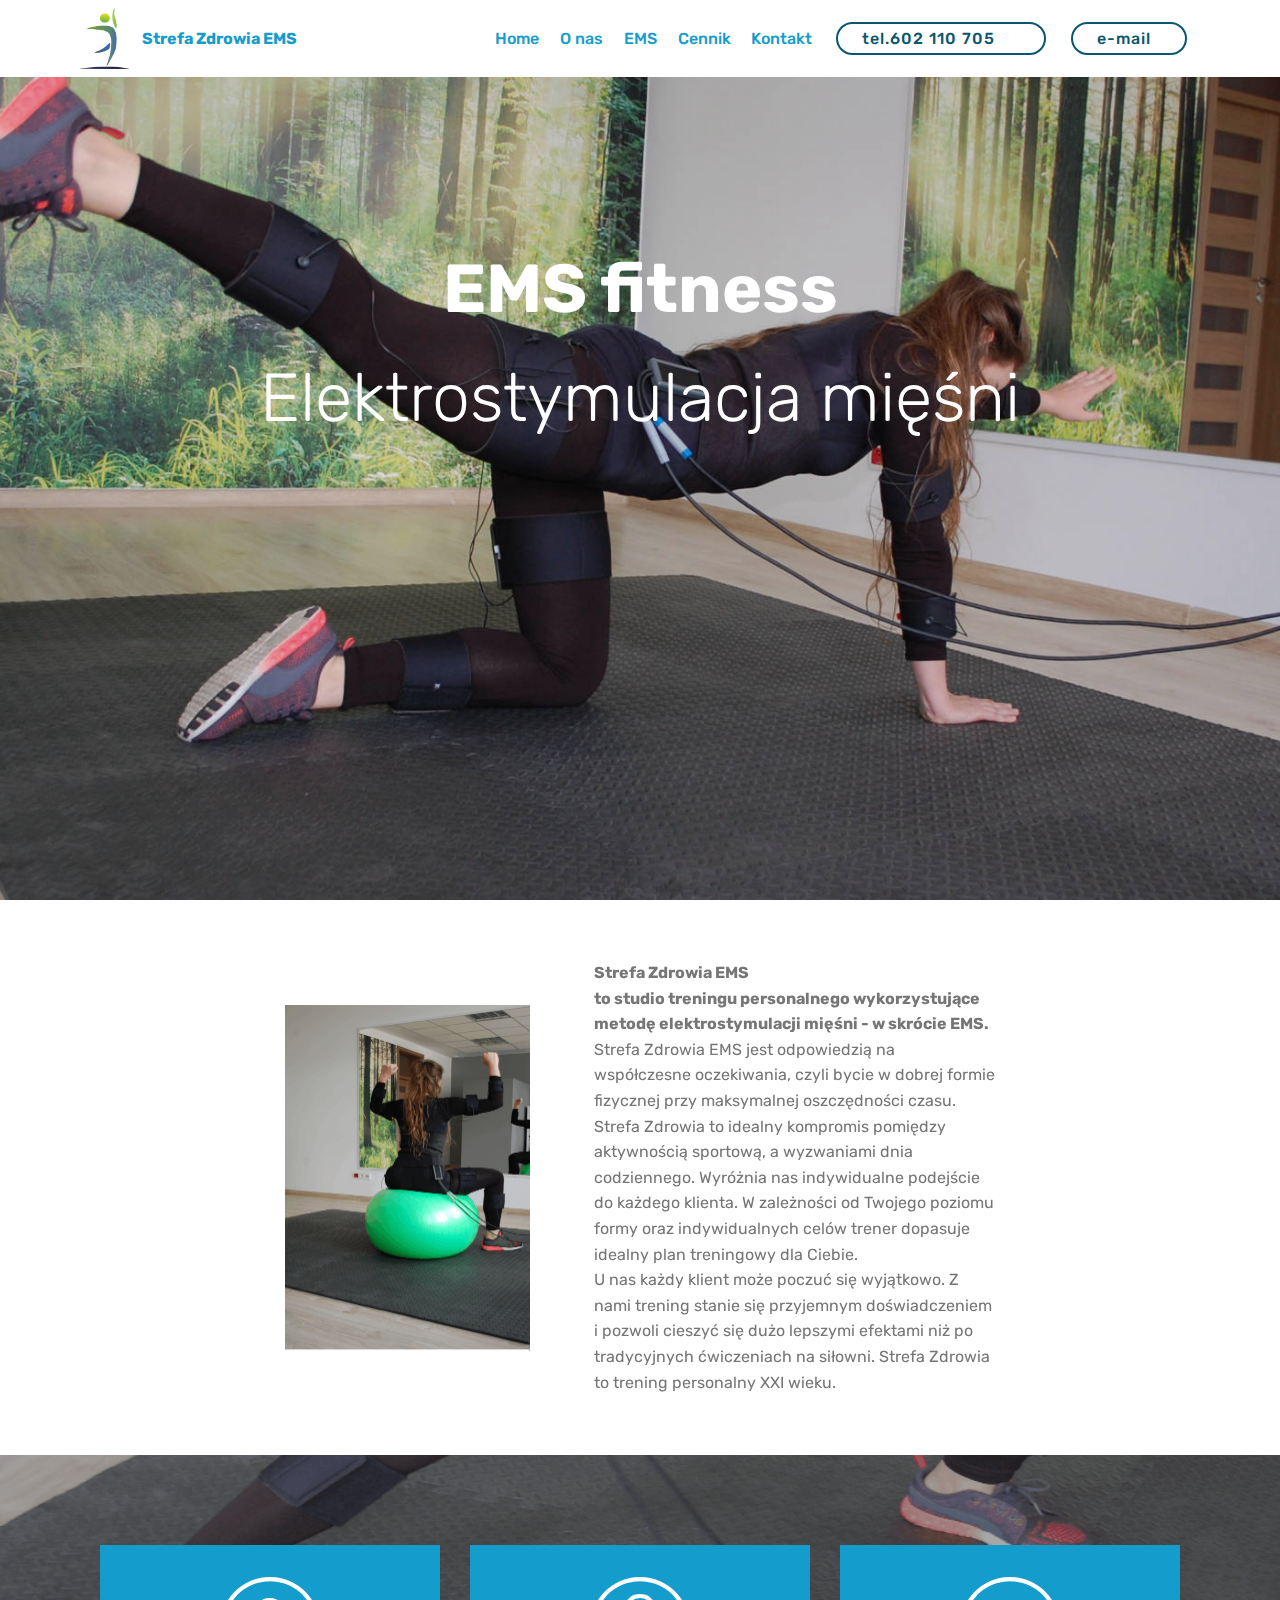
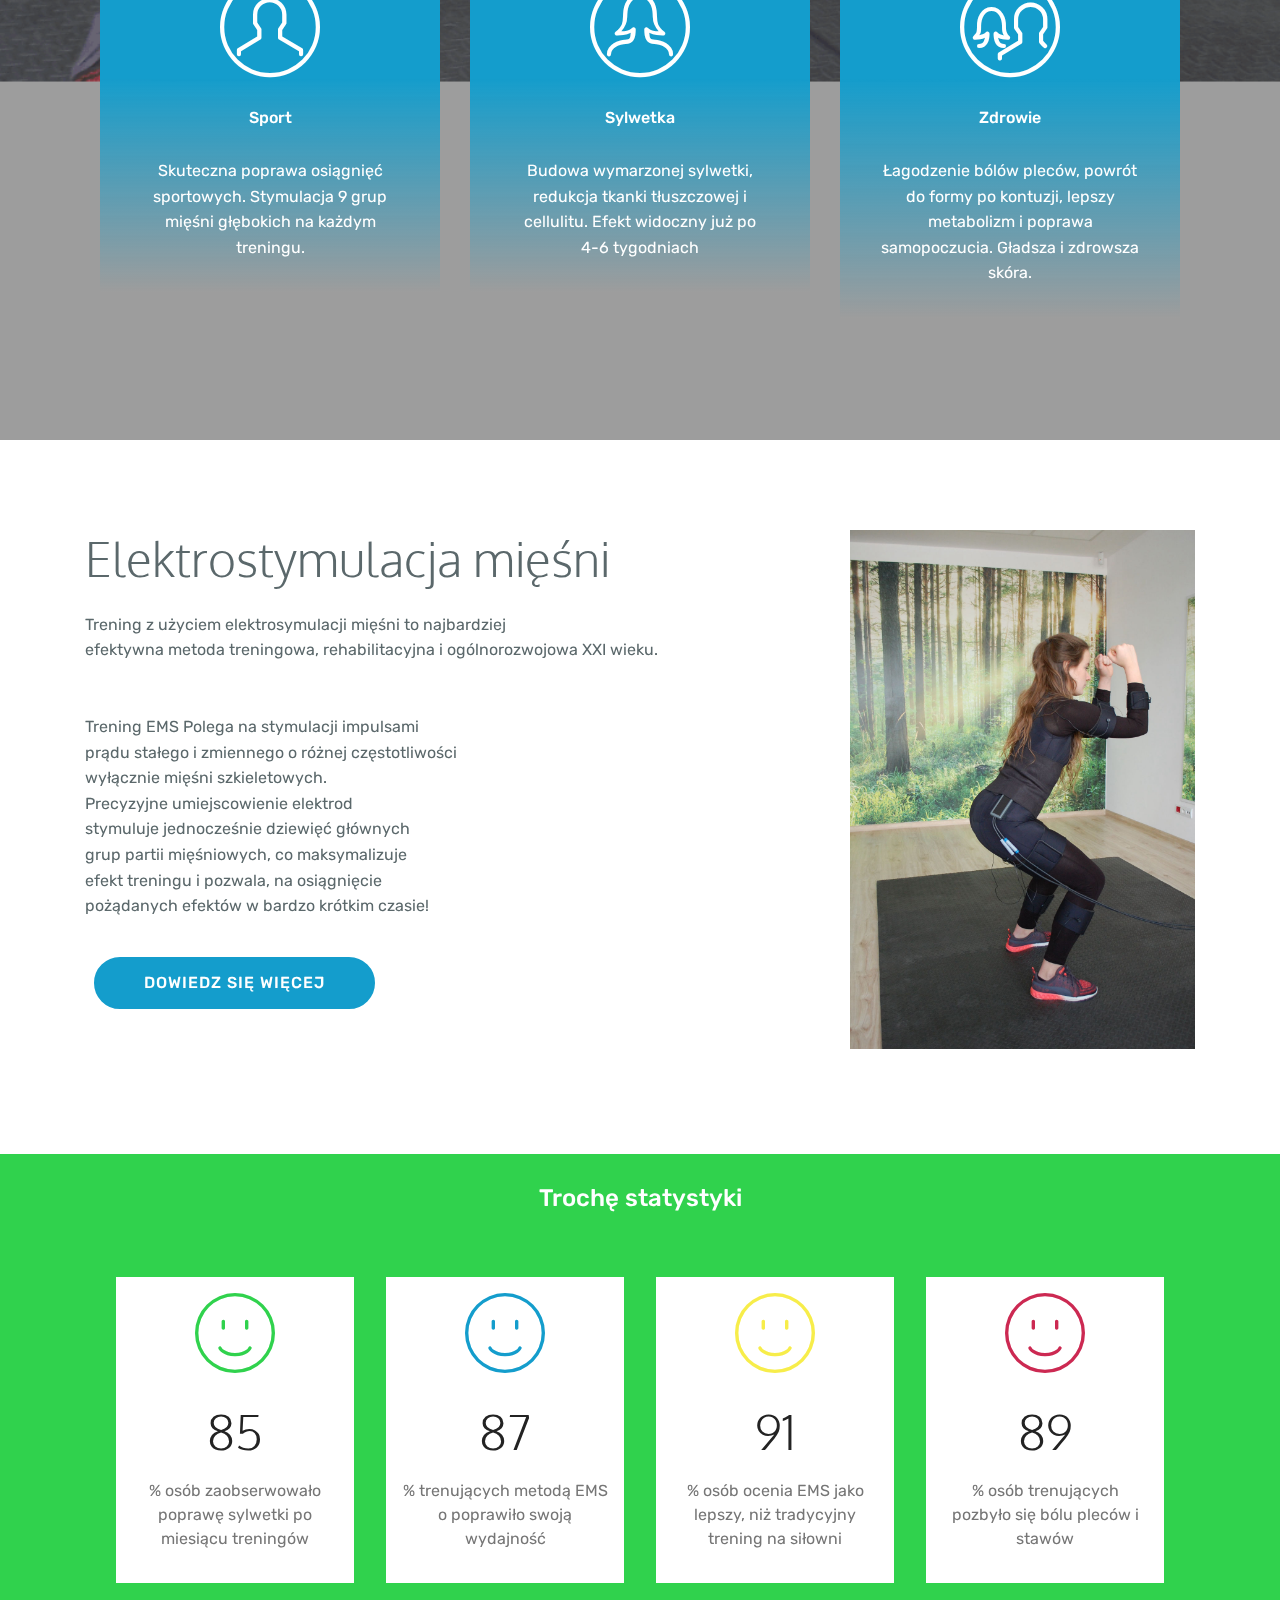
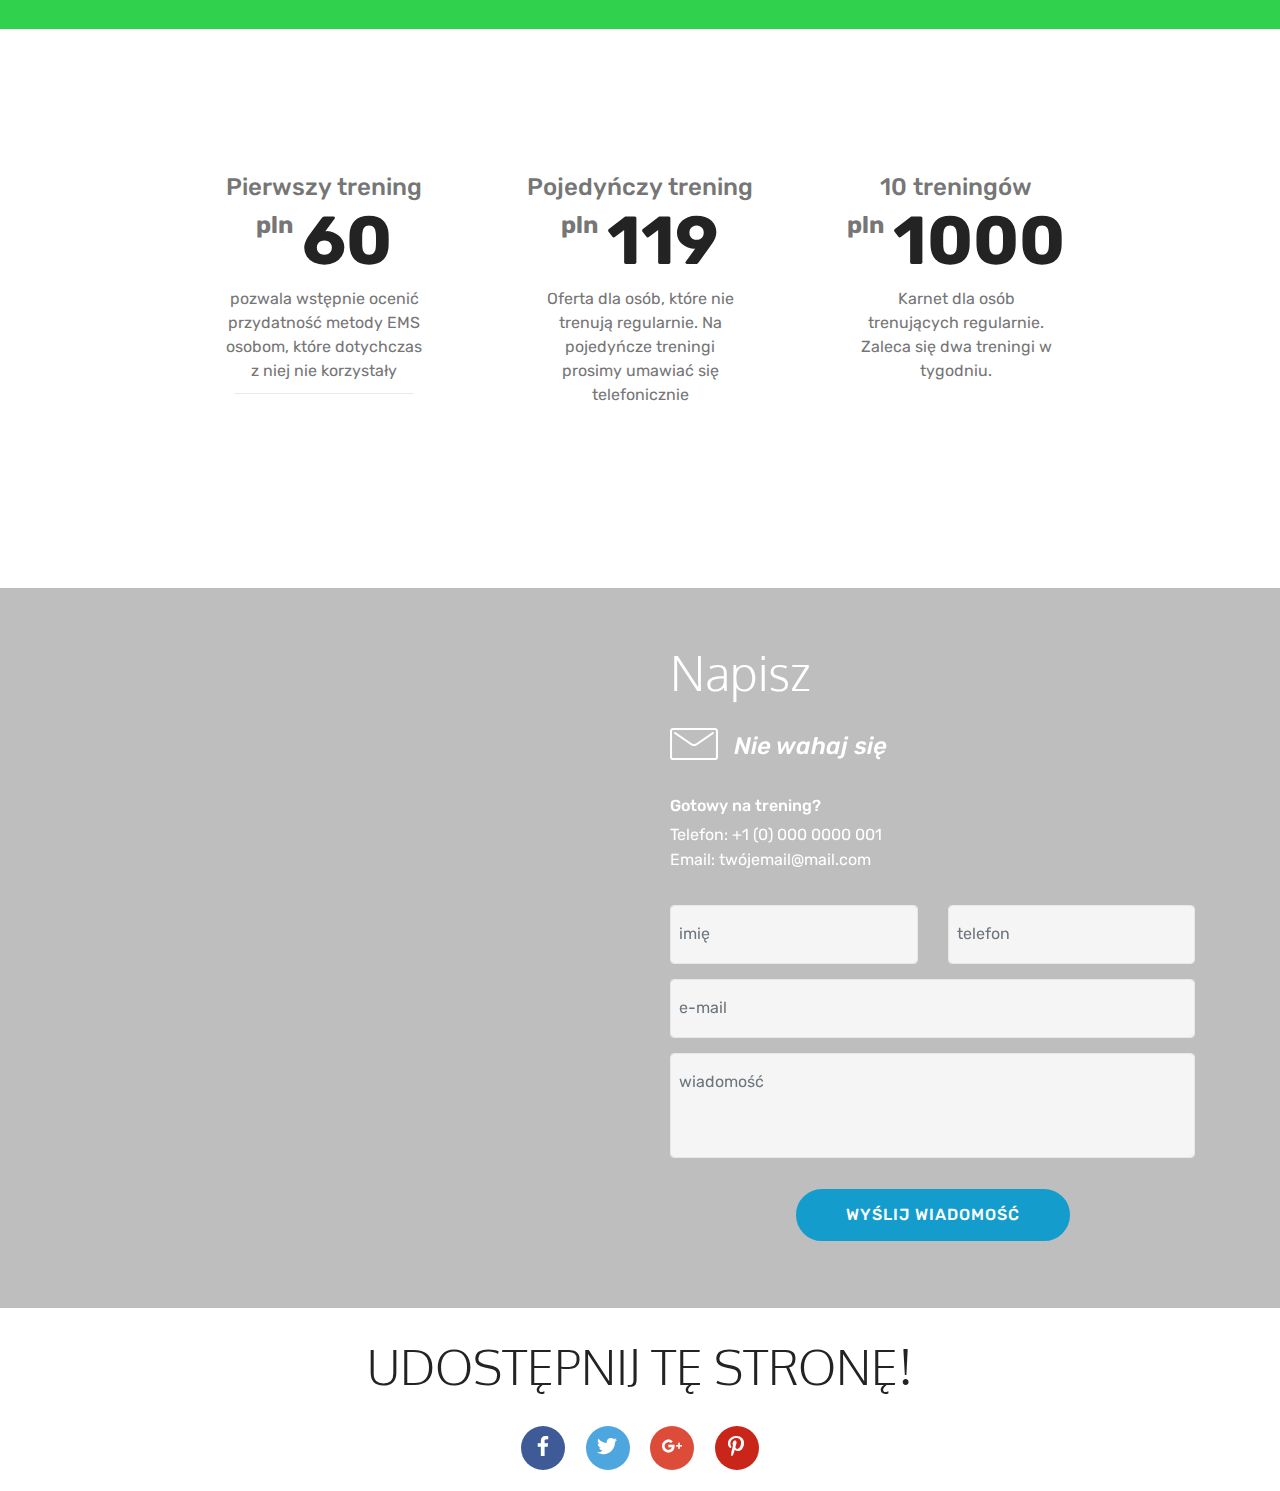
==== commit 31a0d8c9: "create github pages" ====
--- a/index.html
+++ b/index.html
@@ -70,7 +70,7 @@
     </nav>
 </section>
 
-<section class="engine"><a href="https://mobirise.me/d">website maker</a></section><section class="header1 cid-qPiwJQ7l37 mbr-fullscreen mbr-parallax-background" id="header1-j">
+<section class="engine"><a href="https://mobirise.me/f">easy site creator</a></section><section class="header1 cid-qPiwJQ7l37 mbr-fullscreen mbr-parallax-background" id="header1-j">
 
     
 
@@ -170,17 +170,23 @@
     </div>
 </section>
 
-<section class="header9 cid-qPiAeSDnoP mbr-fullscreen mbr-parallax-background" id="header9-n">
-
-    
-
-    
-
-    <div class="container">
-        <div class="media-container-column mbr-white col-md-8">
-            <h1 class="mbr-section-title align-left mbr-bold pb-3 mbr-fonts-style display-2">Elektrostymulacja mięśni&nbsp;</h1>
-            <h3 class="mbr-section-subtitle align-left mbr-light pb-3 mbr-fonts-style display-5">Electrical Muscle Stimulation (EMS)</h3>
-            <p class="mbr-text align-left pb-3 mbr-fonts-style display-7">Trening z użyciem elektrosymulacji mięśni to najbardziej 
+<section class="header3 cid-qRmf6O4DeD" id="header3-13">
+
+    
+
+    
+
+    <div class="container">
+        <div class="media-container-row">
+            <div class="mbr-figure" style="width: 55%;">
+                <img src="assets/images/cwicz-1116x1678.jpg" alt="Mobirise" title="">
+            </div>
+
+            <div class="media-content">
+                <h1 class="mbr-section-title mbr-white pb-3 mbr-fonts-style display-2">Elektrostymulacja mięśni&nbsp;</h1>
+                
+                <div class="mbr-section-text mbr-white pb-3 ">
+                    <p class="mbr-text mbr-fonts-style display-7">Trening z użyciem elektrosymulacji mięśni to najbardziej 
 <br>efektywna metoda treningowa, rehabilitacyjna i ogólnorozwojowa XXI wieku. 
 <br>
 <br>
@@ -192,15 +198,12 @@
 <br>grup partii mięśniowych, co maksymalizuje 
 <br>efekt treningu i pozwala, na osiągnięcie 
 <br>pożądanych efektów w bardzo krótkim czasie!</p>
-            <div class="mbr-section-btn align-left"><a class="btn btn-md btn-primary display-4" href="page1.html"><span class="mbri-file mbr-iconfont mbr-iconfont-btn" style="color: rgb(255, 255, 255);"></span>DOWIEDZ SIĘ WIĘCEJ</a></div>
-        </div>
-    </div>
-
-    <div class="mbr-arrow hidden-sm-down" aria-hidden="true">
-        <a href="#next">
-            <i class="mbri-down mbr-iconfont"></i>
-        </a>
-    </div>
+                </div>
+                <div class="mbr-section-btn"><a class="btn btn-md btn-primary display-4" href="page1.html">DOWIEDZ SIĘ WIĘCEJ</a></div>
+            </div>
+        </div>
+    </div>
+
 </section>
 
 <section class="counters1 counters cid-qPiB8oBHav" id="counters1-o">
@@ -395,7 +398,7 @@
                 </div>
                 <div data-form-type="formoid">
                     <div data-form-alert="" hidden="">Dziękujemy za wypełnienie formularza!</div>
-                    <form class="block mbr-form" action="https://mobirise.com/" method="post" data-form-title="Mobirise Form"><input type="hidden" name="email" data-form-email="true" value="FmZIQyjAZU8/jPmITlSPriouIQB/UPDC+JQEeyALdC8FbQzymZVGkYjZFzd27DFmsrwXzusBrx6XBWl1ooMbqgFNev85kNiHaRVYmDy7/S83740khdxY9NdWJVYTc/Wq" data-form-field="Email">
+                    <form class="block mbr-form" action="https://mobirise.com/" method="post" data-form-title="Mobirise Form"><input type="hidden" name="email" data-form-email="true" value="CJQyzkSWo5O1Hh4RTsOWBi3+rWgmeqrrEVV3xZgxfoAoVLhnKzd3Mp0cW2sdF7/ousTdvbBlAWMO6jMPk223Hz7yV+WqAtM0gCcvY4Nm95PROZqj9miusBDXr1BrJ07e" data-form-field="Email">
                         <div class="row">
                             <div class="col-md-6 multi-horizontal" data-for="name">
                                 <input type="text" class="form-control input" name="name" data-form-field="Name" placeholder="imię" required="" id="name-form4-r">
--- a/assets/mobirise/css/mbr-additional.css
+++ b/assets/mobirise/css/mbr-additional.css
@@ -1,5 +1,5 @@
 @import url(https://fonts.googleapis.com/css?family=Rubik:300,300i,400,400i,500,500i,700,700i,900,900i);
-@import url(https://fonts.googleapis.com/css?family=Open+Sans:300,300i,400,400i,600,600i,700,700i,800,800i);
+@import url(https://fonts.googleapis.com/css?family=Oxygen:300,400,700);
 
 
 
@@ -28,7 +28,7 @@
   font-size: 6.8rem;
 }
 .display-2 {
-  font-family: 'Open Sans', sans-serif;
+  font-family: 'Oxygen', sans-serif;
   font-size: 3rem;
 }
 .display-2 > .mbr-iconfont {
@@ -1819,19 +1819,37 @@
   margin-top: 1rem;
   margin-bottom: 0;
 }
-.cid-qPiAeSDnoP {
-  background-image: url("../../../assets/images/3-1-1053x745.png");
-}
-.cid-qPiAeSDnoP h1 {
-  color: #616161;
-}
-.cid-qPiAeSDnoP h2,
-.cid-qPiAeSDnoP h3,
-.cid-qPiAeSDnoP p {
-  color: #767676;
-}
-.cid-qPiAeSDnoP .mbr-section-subtitle {
-  font-style: italic;
+.cid-qRmf6O4DeD {
+  padding-top: 90px;
+  padding-bottom: 105px;
+  background-color: #ffffff;
+}
+.cid-qRmf6O4DeD .media-container-row {
+  flex-direction: row-reverse;
+}
+@media (min-width: 992px) {
+  .cid-qRmf6O4DeD .mbr-figure {
+    padding-right: 4rem;
+    padding-right: 0;
+    padding-left: 4rem;
+  }
+}
+@media (max-width: 991px) {
+  .cid-qRmf6O4DeD .mbr-figure {
+    padding-bottom: 3rem;
+  }
+}
+@media (max-width: 767px) {
+  .cid-qRmf6O4DeD .mbr-text {
+    text-align: center;
+  }
+}
+.cid-qRmf6O4DeD H1 {
+  color: #5b686b;
+}
+.cid-qRmf6O4DeD .mbr-text,
+.cid-qRmf6O4DeD .mbr-section-btn {
+  color: #5b686b;
 }
 .cid-qPiB8oBHav {
   padding-top: 30px;
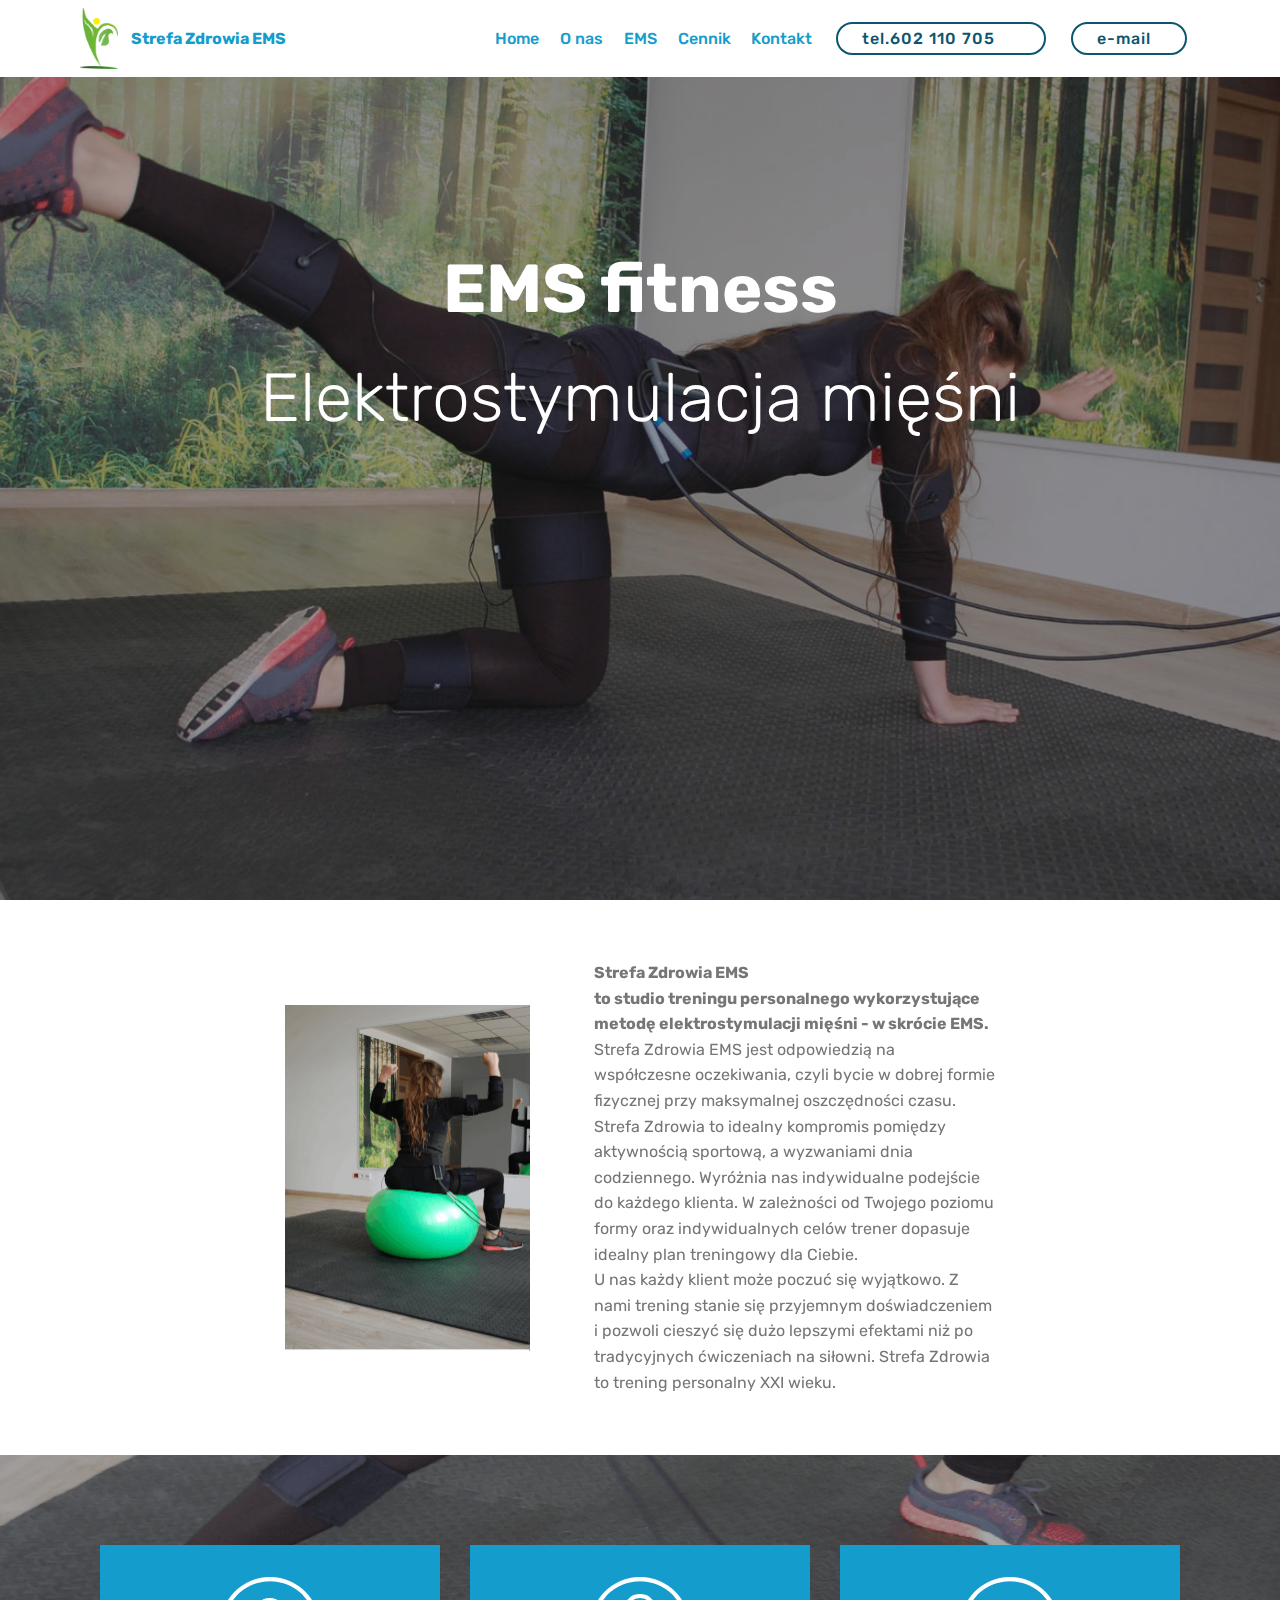
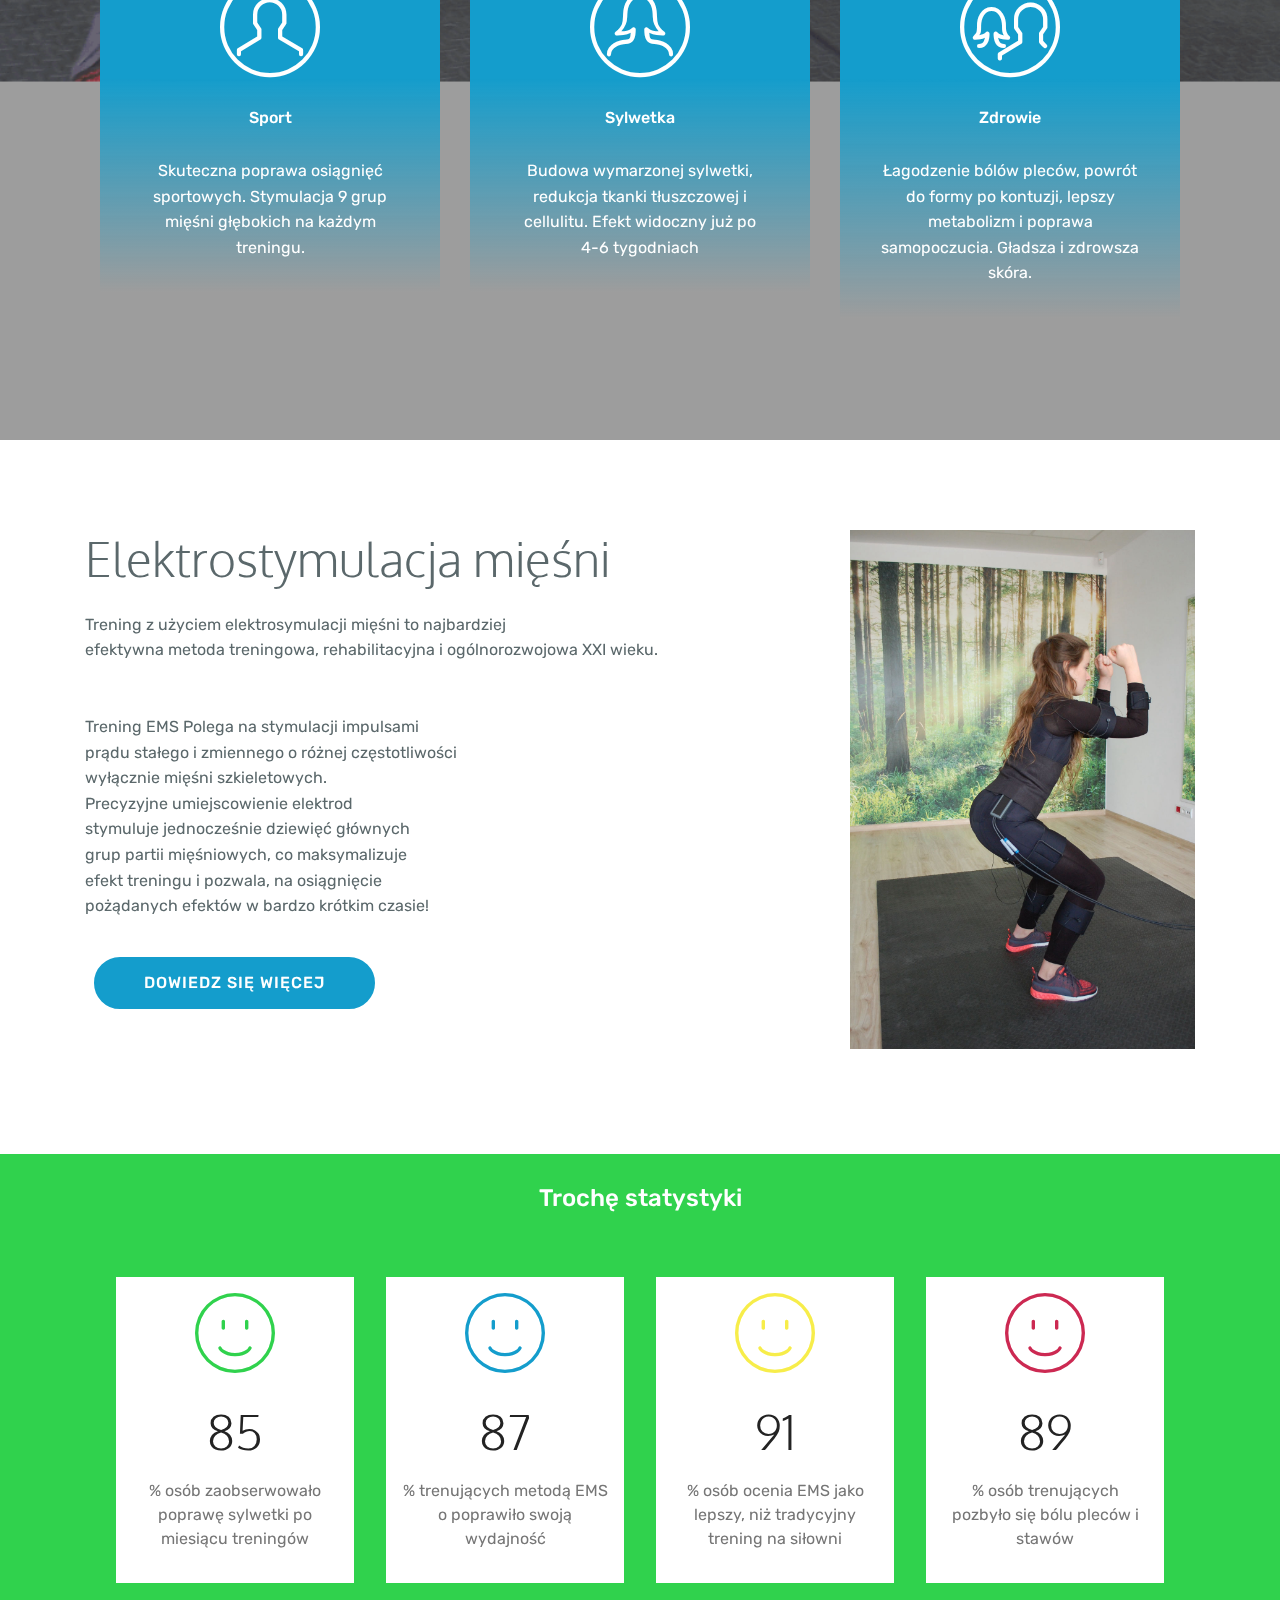
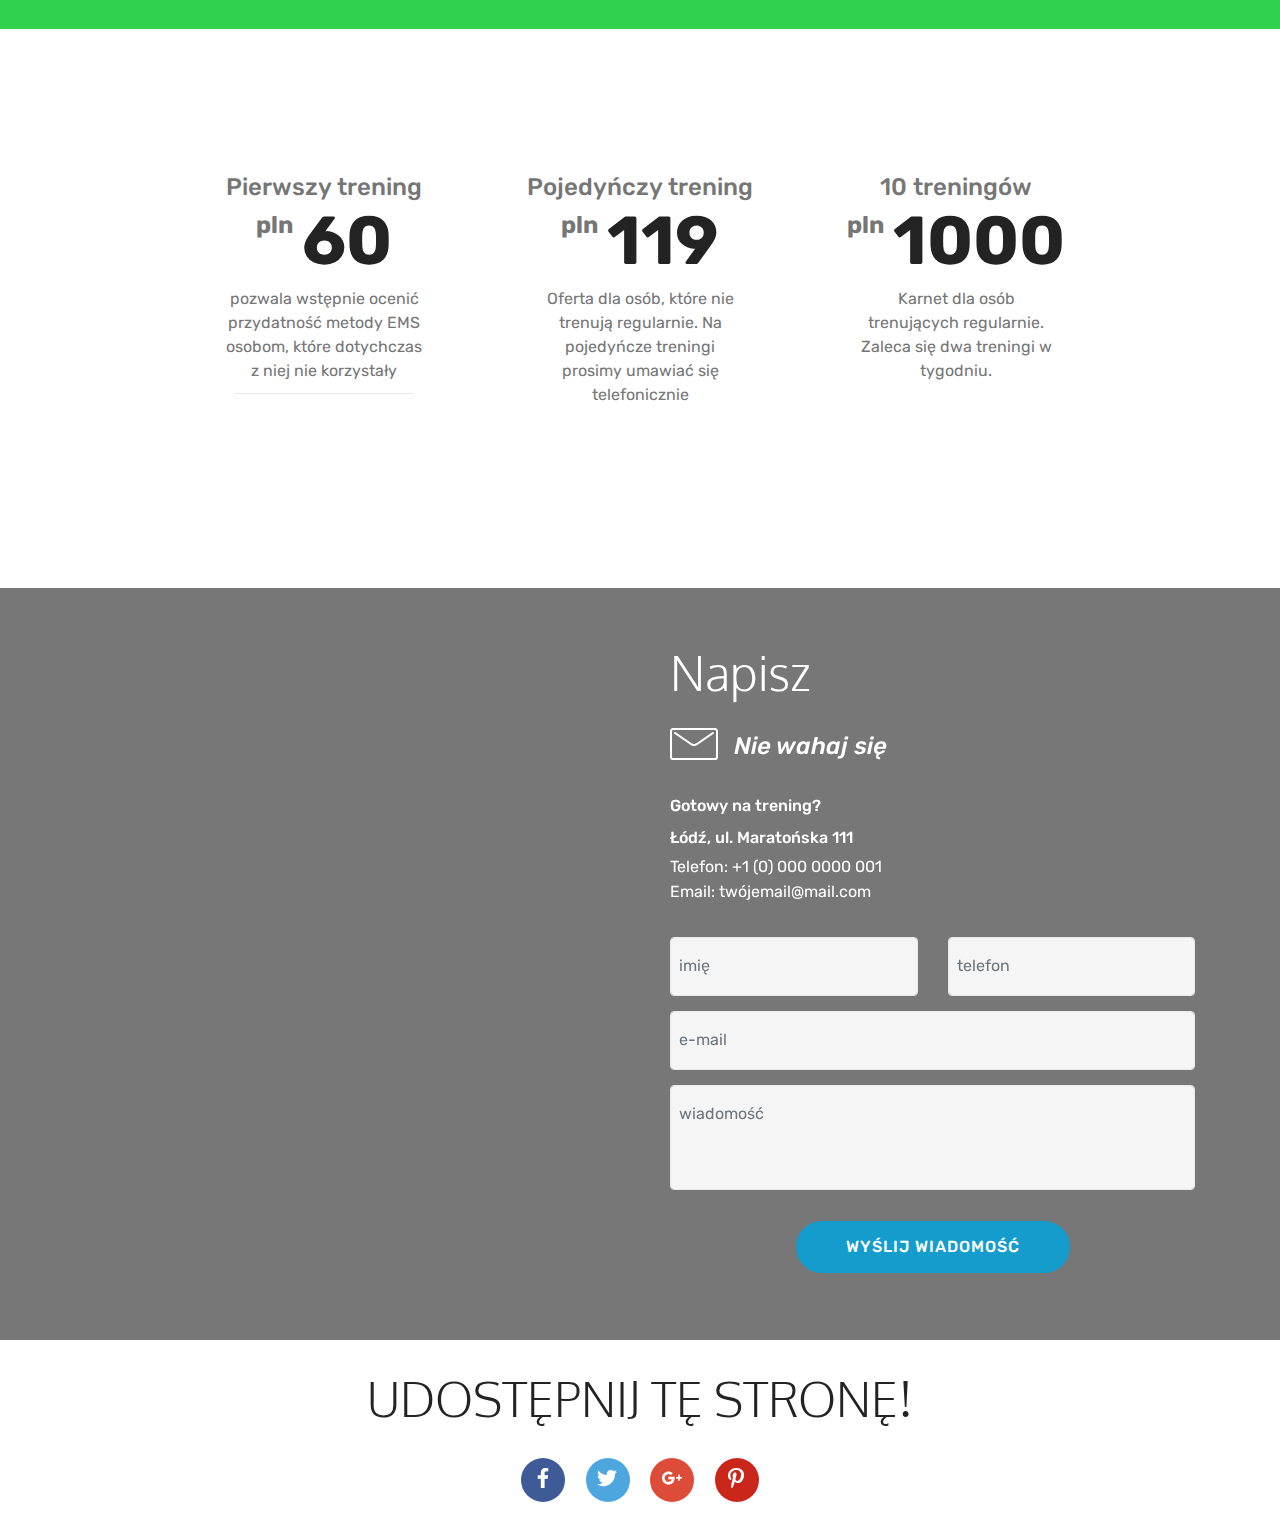
==== commit 65461c5c: "create github pages" ====
--- a/index.html
+++ b/index.html
@@ -6,7 +6,7 @@
   <meta http-equiv="X-UA-Compatible" content="IE=edge">
   <meta name="generator" content="Mobirise v4.7.2, mobirise.com">
   <meta name="viewport" content="width=device-width, initial-scale=1, minimum-scale=1">
-  <link rel="shortcut icon" href="assets/images/beznazwy-1-162x201.png" type="image/x-icon">
+  <link rel="shortcut icon" href="assets/images/logo1-98x155.png" type="image/x-icon">
   <meta name="description" content="">
   <title>Home</title>
   <link rel="stylesheet" href="assets/web/assets/mobirise-icons/mobirise-icons.css">
@@ -40,7 +40,7 @@
             <div class="navbar-brand">
                 <span class="navbar-logo">
                     <a href="#top">
-                         <img src="assets/images/beznazwy-1-162x201.png" alt="Mobirise" title="" style="height: 3.8rem;">
+                         <img src="assets/images/logo1-98x155.png" alt="Mobirise" title="" style="height: 3.8rem;">
                     </a>
                 </span>
                 <span class="navbar-caption-wrap"><a class="navbar-caption text-primary display-4" href="#top">
@@ -70,11 +70,11 @@
     </nav>
 </section>
 
-<section class="engine"><a href="https://mobirise.me/f">easy site creator</a></section><section class="header1 cid-qPiwJQ7l37 mbr-fullscreen mbr-parallax-background" id="header1-j">
-
-    
-
-    <div class="mbr-overlay" style="opacity: 0.1; background-color: rgb(35, 35, 35);">
+<section class="engine"><a href="https://mobirise.me/e">make a website</a></section><section class="header1 cid-qPiwJQ7l37 mbr-fullscreen mbr-parallax-background" id="header1-j">
+
+    
+
+    <div class="mbr-overlay" style="opacity: 0.4; background-color: rgb(35, 35, 35);">
     </div>
 
     <div class="container">
@@ -366,12 +366,12 @@
 
     
 
-    <div class="mbr-overlay" style="opacity: 0.2; background-color: rgb(0, 0, 0);">
+    <div class="mbr-overlay" style="opacity: 0.5; background-color: rgb(0, 0, 0);">
     </div>
     <div class="container">
         <div class="row">
             <div class="col-md-6">
-                <div class="google-map"><iframe frameborder="0" style="border:0" src="https://www.google.com/maps/embed/v1/place?key=AIzaSyA0Dx_boXQiwvdz8sJHoYeZNVTdoWONYkU&amp;q=place_id:ChIJhzOLxHk1GkcRm9G5bVF-0JI" allowfullscreen=""></iframe></div>
+                <div class="google-map"><iframe frameborder="0" style="border:0" src="https://www.google.com/maps/embed/v1/place?key=AIzaSyA0Dx_boXQiwvdz8sJHoYeZNVTdoWONYkU&amp;q=place_id:ChIJW1_R2Xk1GkcRET1_U6CmCKo" allowfullscreen=""></iframe></div>
             </div>
             <div class="col-md-6">
                 <h2 class="pb-3 align-left mbr-fonts-style display-2">
@@ -388,8 +388,7 @@
                     </div>
                     <div class="icon-contacts pb-3">
                         <h5 class="align-left mbr-fonts-style display-7">
-                            Gotowy na trening?
-                        </h5>
+                            Gotowy na trening?<br><br>Łódź, ul. Maratońska 111</h5>
                         <p class="mbr-text align-left mbr-fonts-style display-7">
                             Telefon: +1 (0) 000 0000 001 <br>
                             Email: twójemail@mail.com
@@ -398,7 +397,7 @@
                 </div>
                 <div data-form-type="formoid">
                     <div data-form-alert="" hidden="">Dziękujemy za wypełnienie formularza!</div>
-                    <form class="block mbr-form" action="https://mobirise.com/" method="post" data-form-title="Mobirise Form"><input type="hidden" name="email" data-form-email="true" value="CJQyzkSWo5O1Hh4RTsOWBi3+rWgmeqrrEVV3xZgxfoAoVLhnKzd3Mp0cW2sdF7/ousTdvbBlAWMO6jMPk223Hz7yV+WqAtM0gCcvY4Nm95PROZqj9miusBDXr1BrJ07e" data-form-field="Email">
+                    <form class="block mbr-form" action="https://mobirise.com/" method="post" data-form-title="Mobirise Form"><input type="hidden" name="email" data-form-email="true" value="M8o93YQEfjGaissOJsAGHU/NNapH/SBTfv5fiGtX4H0gDsQKhchFMvbrvicCpH+Nx5izKIjLyoyiXwKkrt2aKhWRQchzNZz1Cb3I4Yh4VUBTvkAUXG0XYwPorViBIFPs" data-form-field="Email">
                         <div class="row">
                             <div class="col-md-6 multi-horizontal" data-for="name">
                                 <input type="text" class="form-control input" name="name" data-form-field="Name" placeholder="imię" required="" id="name-form4-r">
--- a/assets/mobirise/css/mbr-additional.css
+++ b/assets/mobirise/css/mbr-additional.css
@@ -1937,7 +1937,7 @@
 .cid-qPiDd2Zghp {
   padding-top: 60px;
   padding-bottom: 60px;
-  background-image: url("../../../assets/images/beznazwy-1-162x201.png");
+  background-image: url("../../../assets/images/logo1-98x155.png");
 }
 .cid-qPiDd2Zghp .mbr-iconfont {
   font-size: 48px;
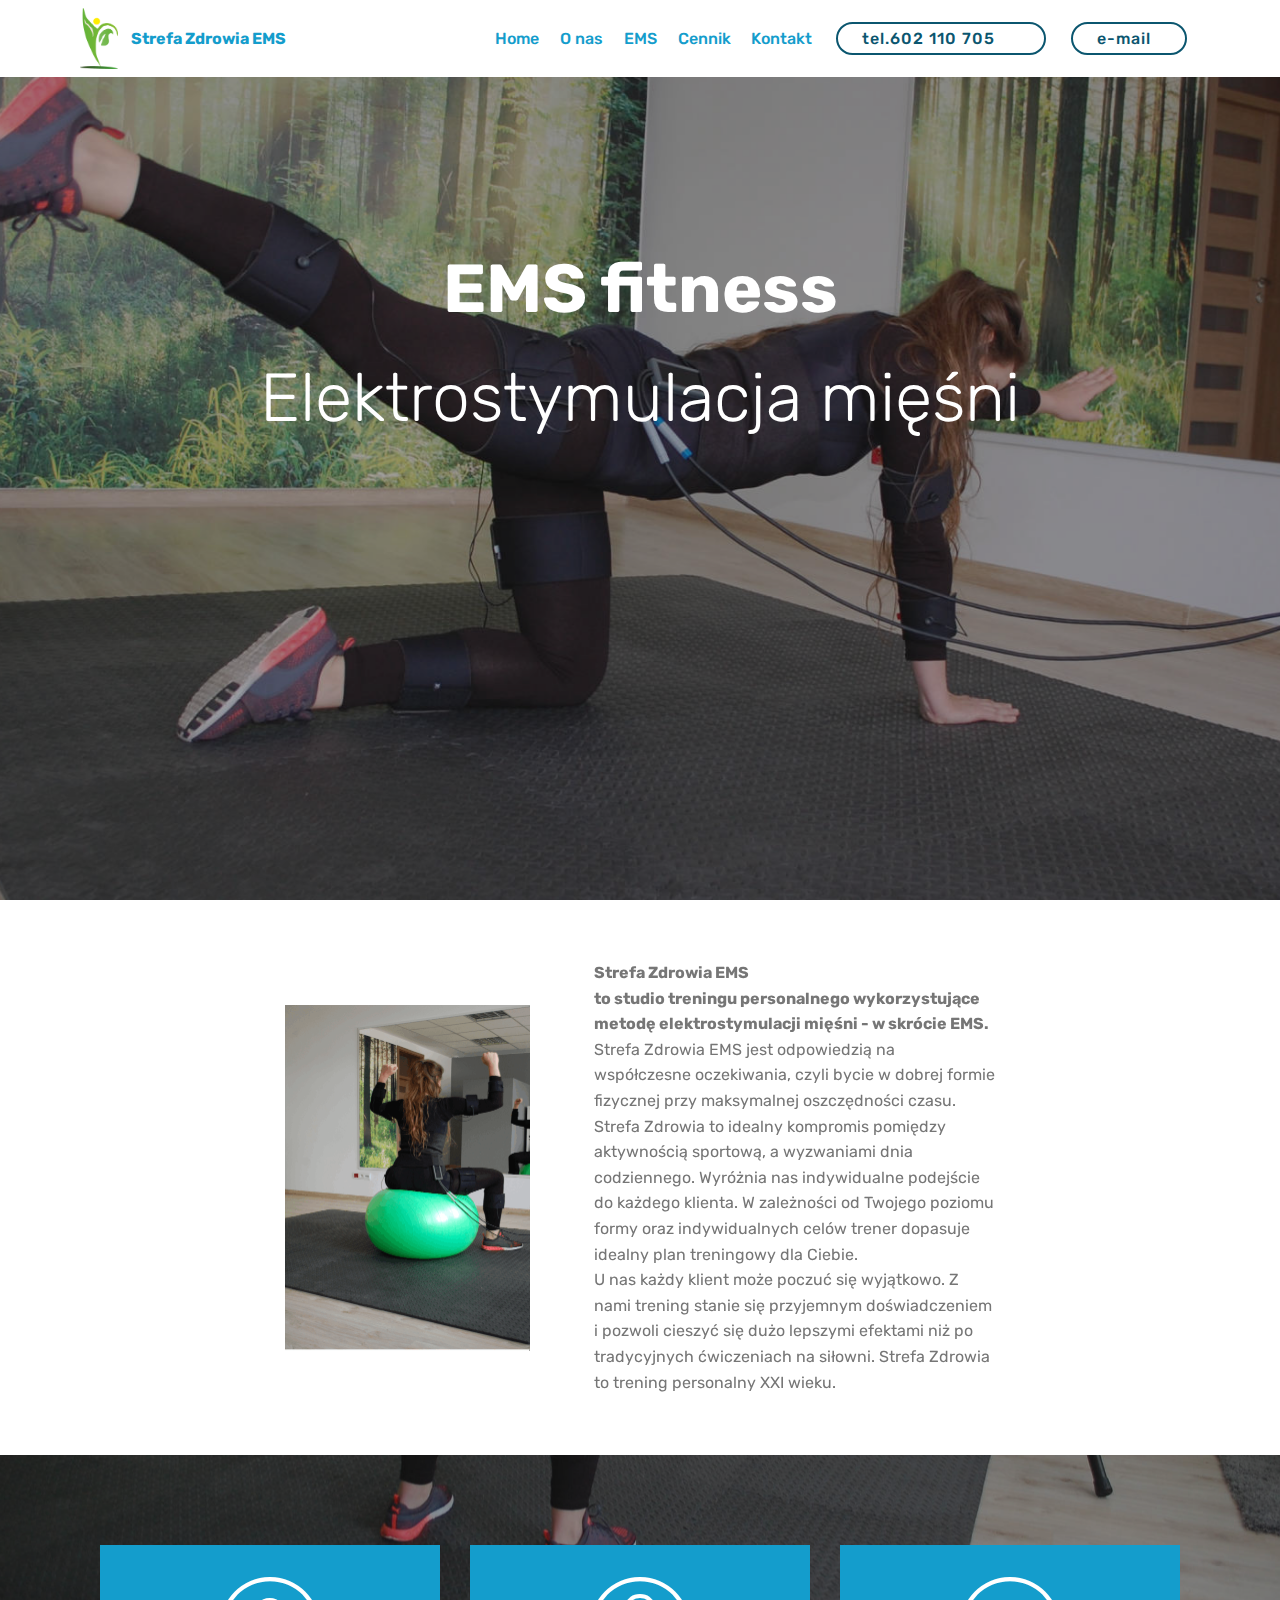
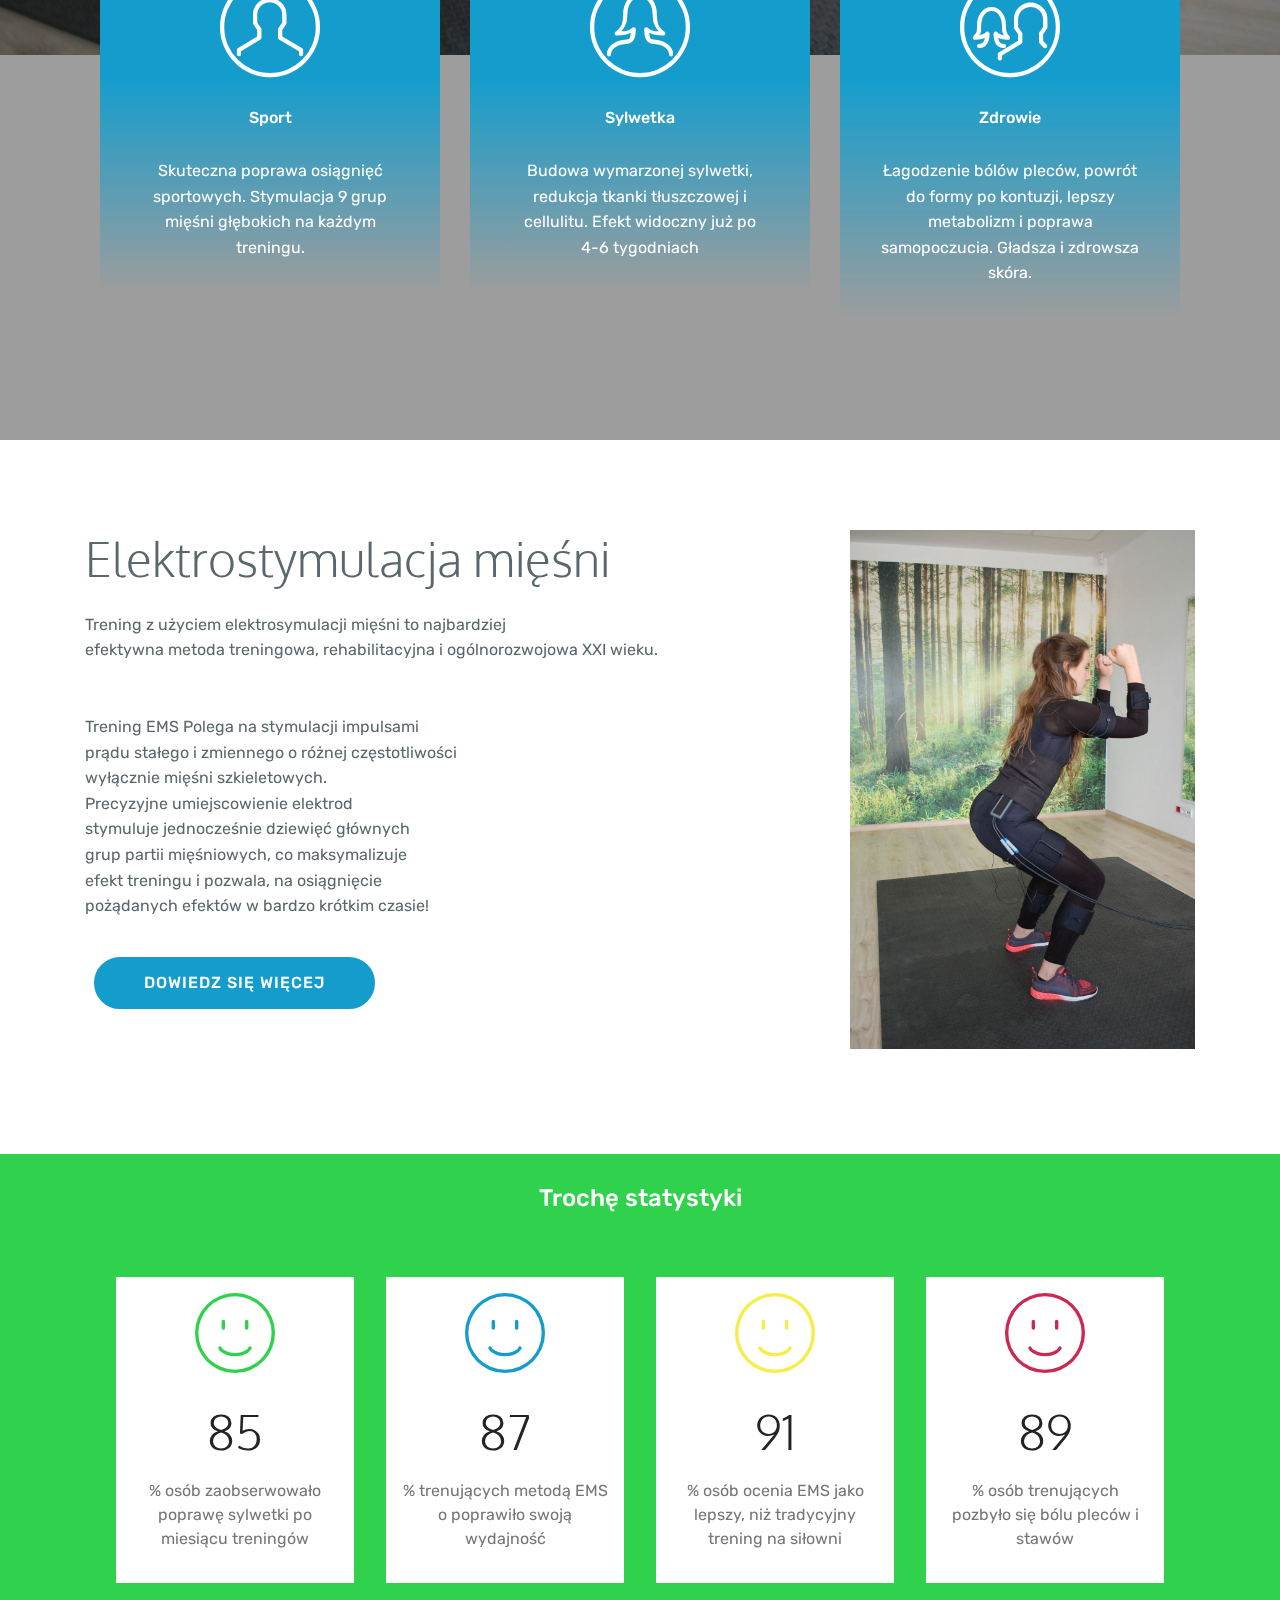
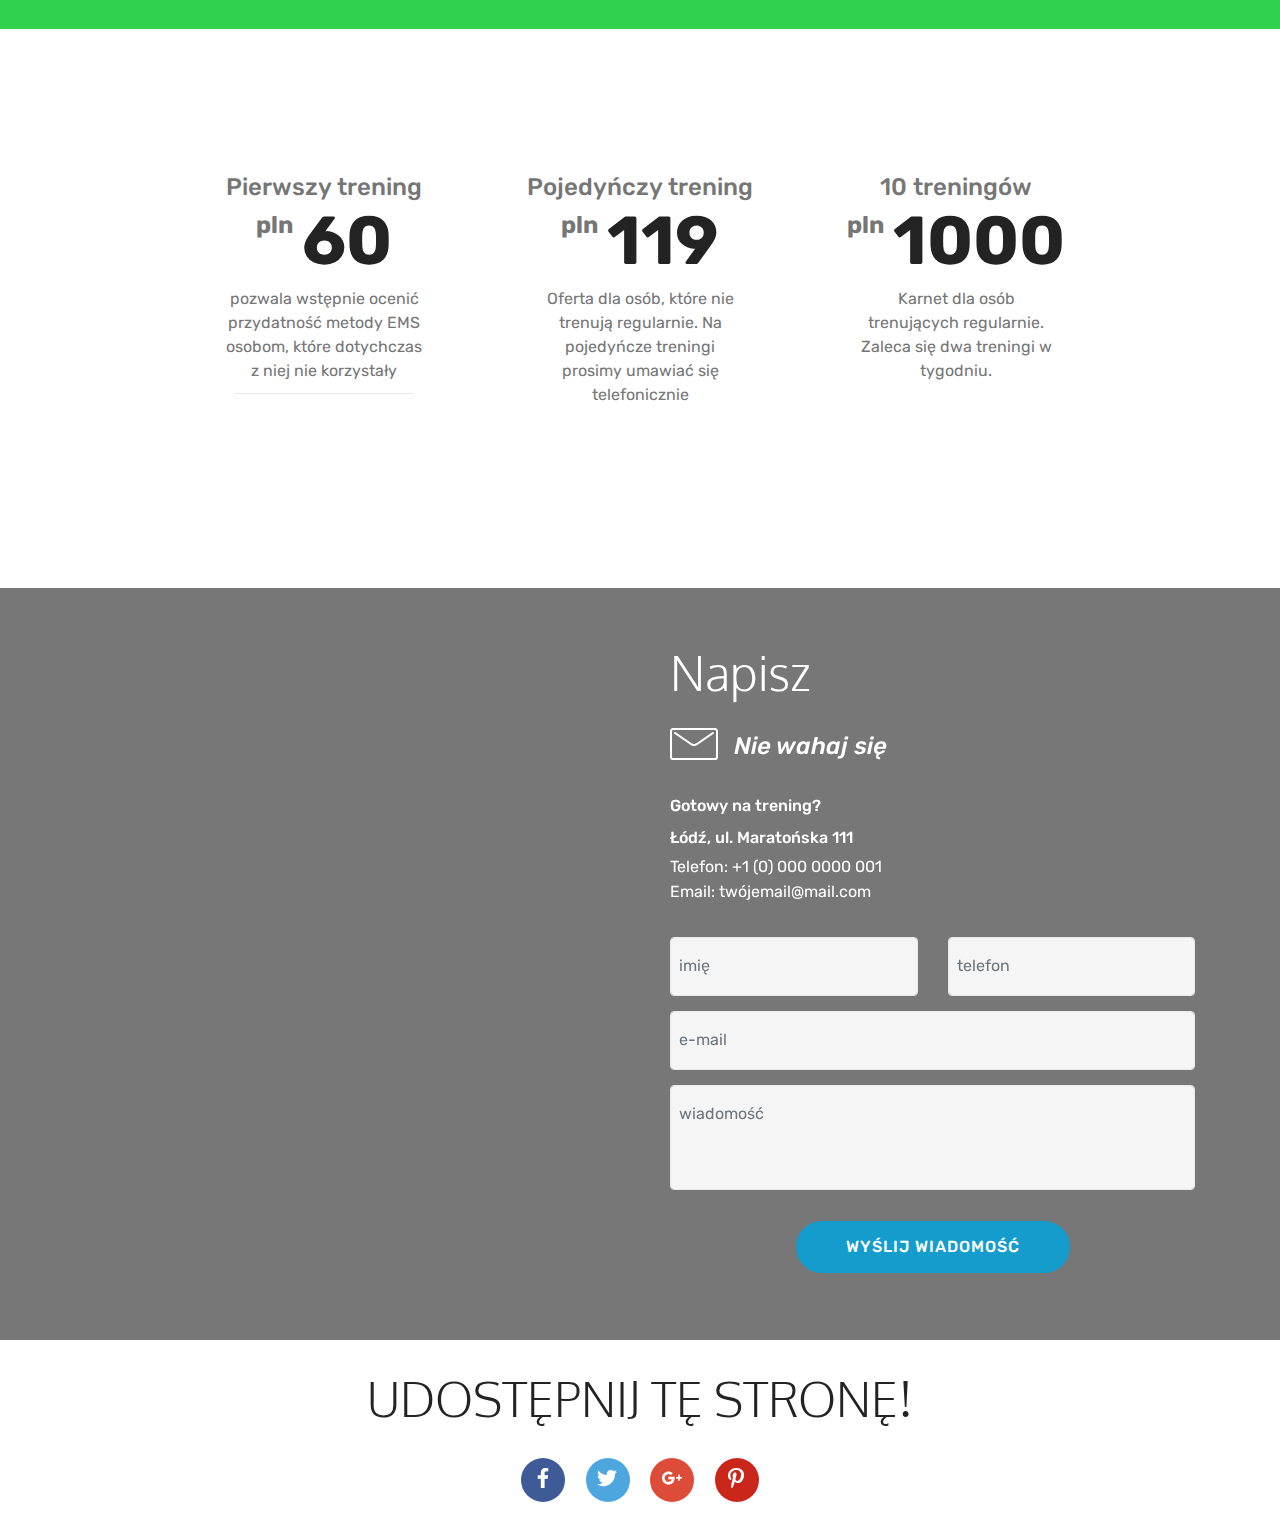
==== commit 53d7244d: "create github pages" ====
--- a/index.html
+++ b/index.html
@@ -56,7 +56,7 @@
                         
                         O nas
                     </a>
-                </li><li class="nav-item"><a class="nav-link link text-primary display-4" href="index.html#header9-n">
+                </li><li class="nav-item"><a class="nav-link link text-primary display-4" href="index.html#header3-13">
                         
                         EMS</a></li><li class="nav-item"><a class="nav-link link text-primary display-4" href="index.html#pricing-tables1-p">
                         
@@ -70,7 +70,7 @@
     </nav>
 </section>
 
-<section class="engine"><a href="https://mobirise.me/e">make a website</a></section><section class="header1 cid-qPiwJQ7l37 mbr-fullscreen mbr-parallax-background" id="header1-j">
+<section class="engine"><a href="https://mobirise.me/p">website templates free download</a></section><section class="header1 cid-qPiwJQ7l37 mbr-fullscreen mbr-parallax-background" id="header1-j">
 
     
 
@@ -397,7 +397,7 @@
                 </div>
                 <div data-form-type="formoid">
                     <div data-form-alert="" hidden="">Dziękujemy za wypełnienie formularza!</div>
-                    <form class="block mbr-form" action="https://mobirise.com/" method="post" data-form-title="Mobirise Form"><input type="hidden" name="email" data-form-email="true" value="M8o93YQEfjGaissOJsAGHU/NNapH/SBTfv5fiGtX4H0gDsQKhchFMvbrvicCpH+Nx5izKIjLyoyiXwKkrt2aKhWRQchzNZz1Cb3I4Yh4VUBTvkAUXG0XYwPorViBIFPs" data-form-field="Email">
+                    <form class="block mbr-form" action="https://mobirise.com/" method="post" data-form-title="Mobirise Form"><input type="hidden" name="email" data-form-email="true" value="ioVzigoct02CvYF6mO0K8FwqXZ8d8UnSX7jYwS/QBZE9LDN8H1AMgmx6Kfzp7OkxNNdxmo8Yq7Z+ThDtg5MyUMKatIYLEAioBbAiwlPaUz4VIBtDSOnyvvYx+Ok1vvVp" data-form-field="Email">
                         <div class="row">
                             <div class="col-md-6 multi-horizontal" data-for="name">
                                 <input type="text" class="form-control input" name="name" data-form-field="Name" placeholder="imię" required="" id="name-form4-r">
--- a/assets/mobirise/css/mbr-additional.css
+++ b/assets/mobirise/css/mbr-additional.css
@@ -1778,7 +1778,7 @@
 .cid-qPivqmfVjb {
   padding-top: 90px;
   padding-bottom: 90px;
-  background-image: url("../../../assets/images/4-1053x745.png");
+  background-image: url("../../../assets/images/dsc-581-2000x1330.jpg");
 }
 .cid-qPivqmfVjb h4 {
   font-weight: 500;
